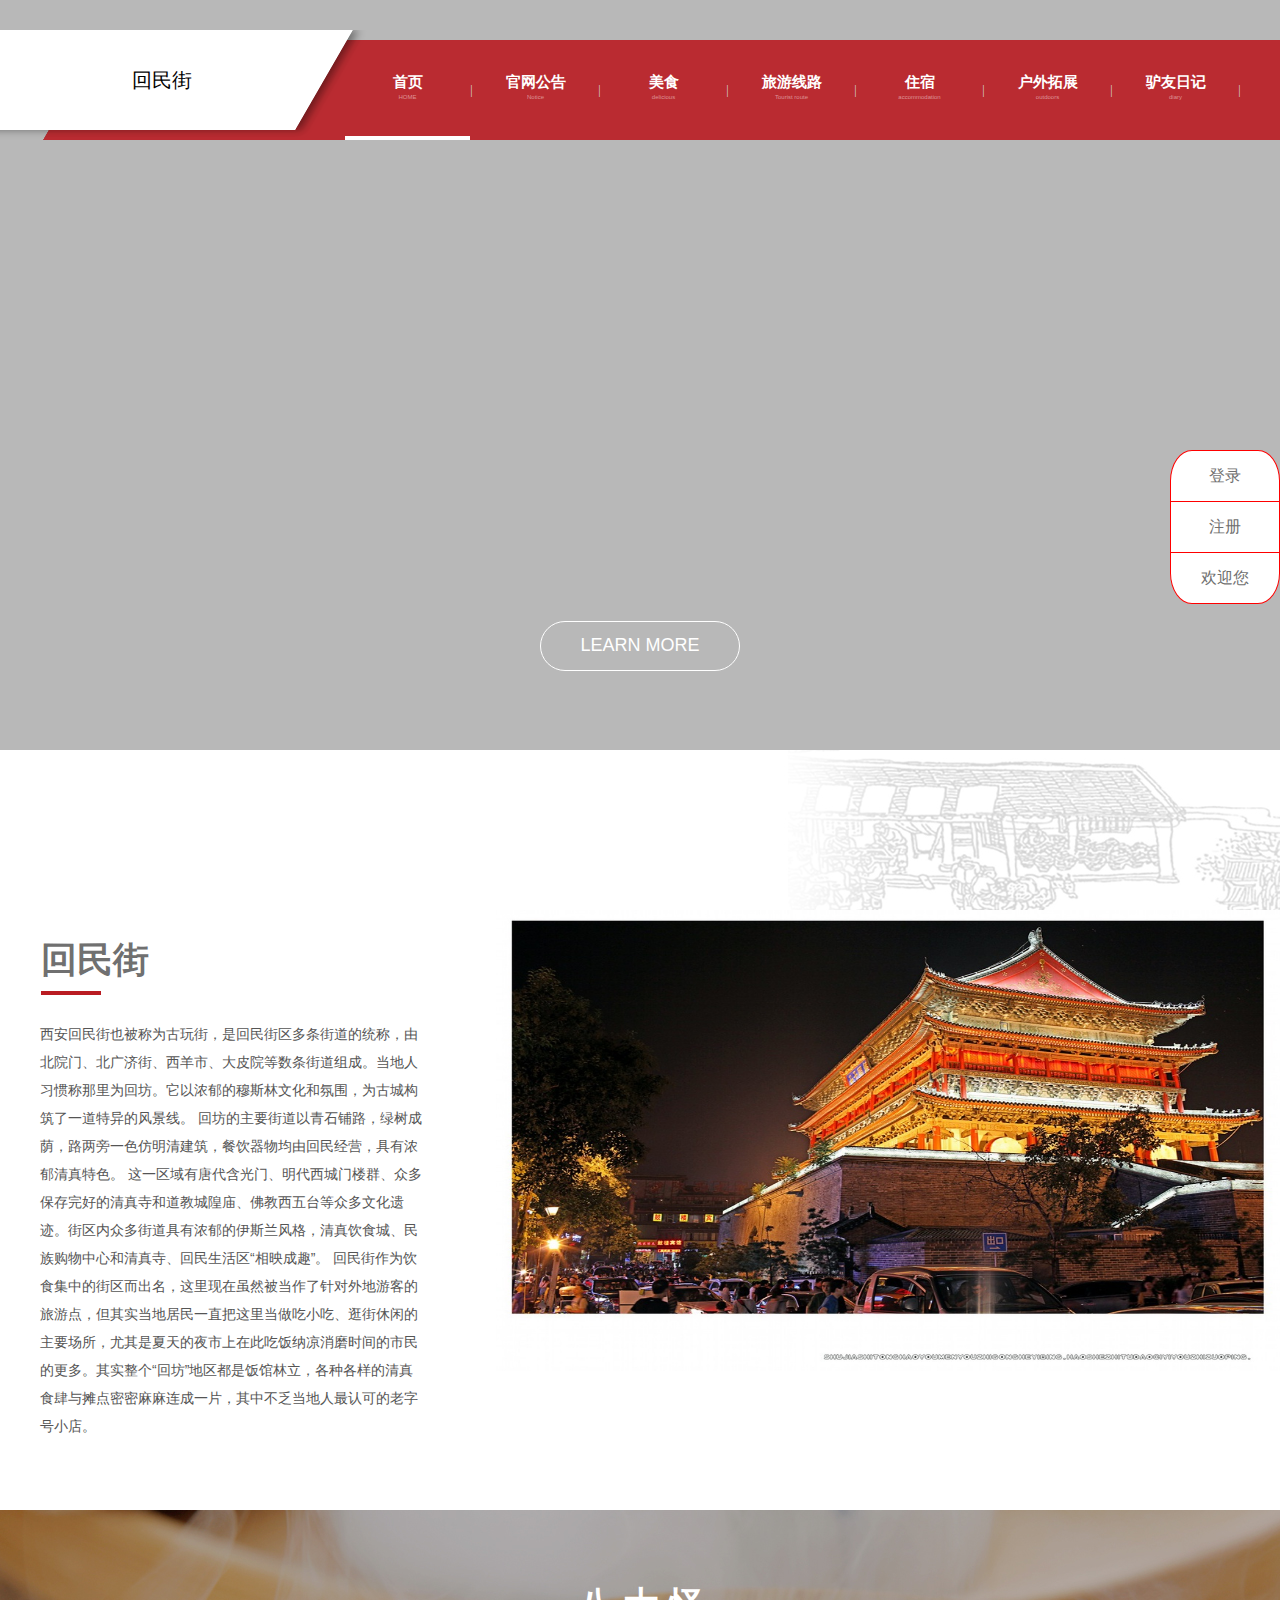
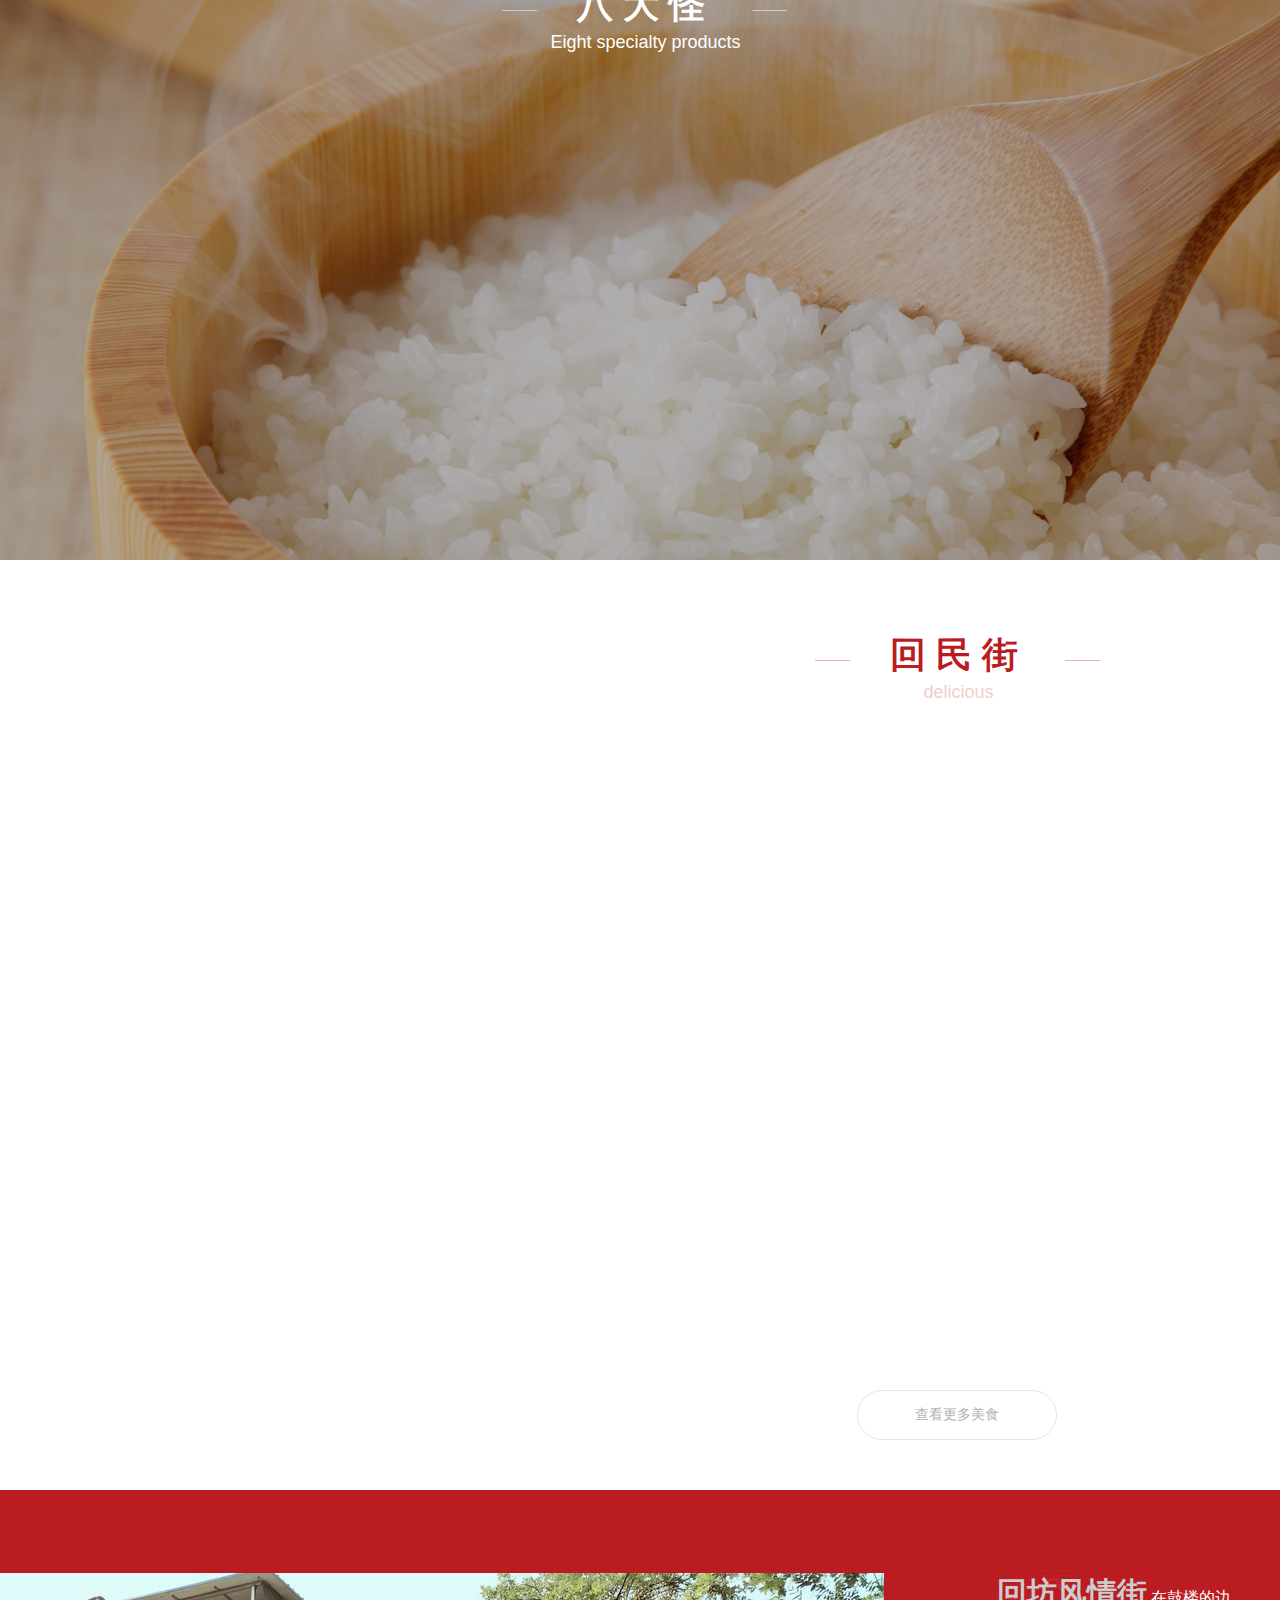
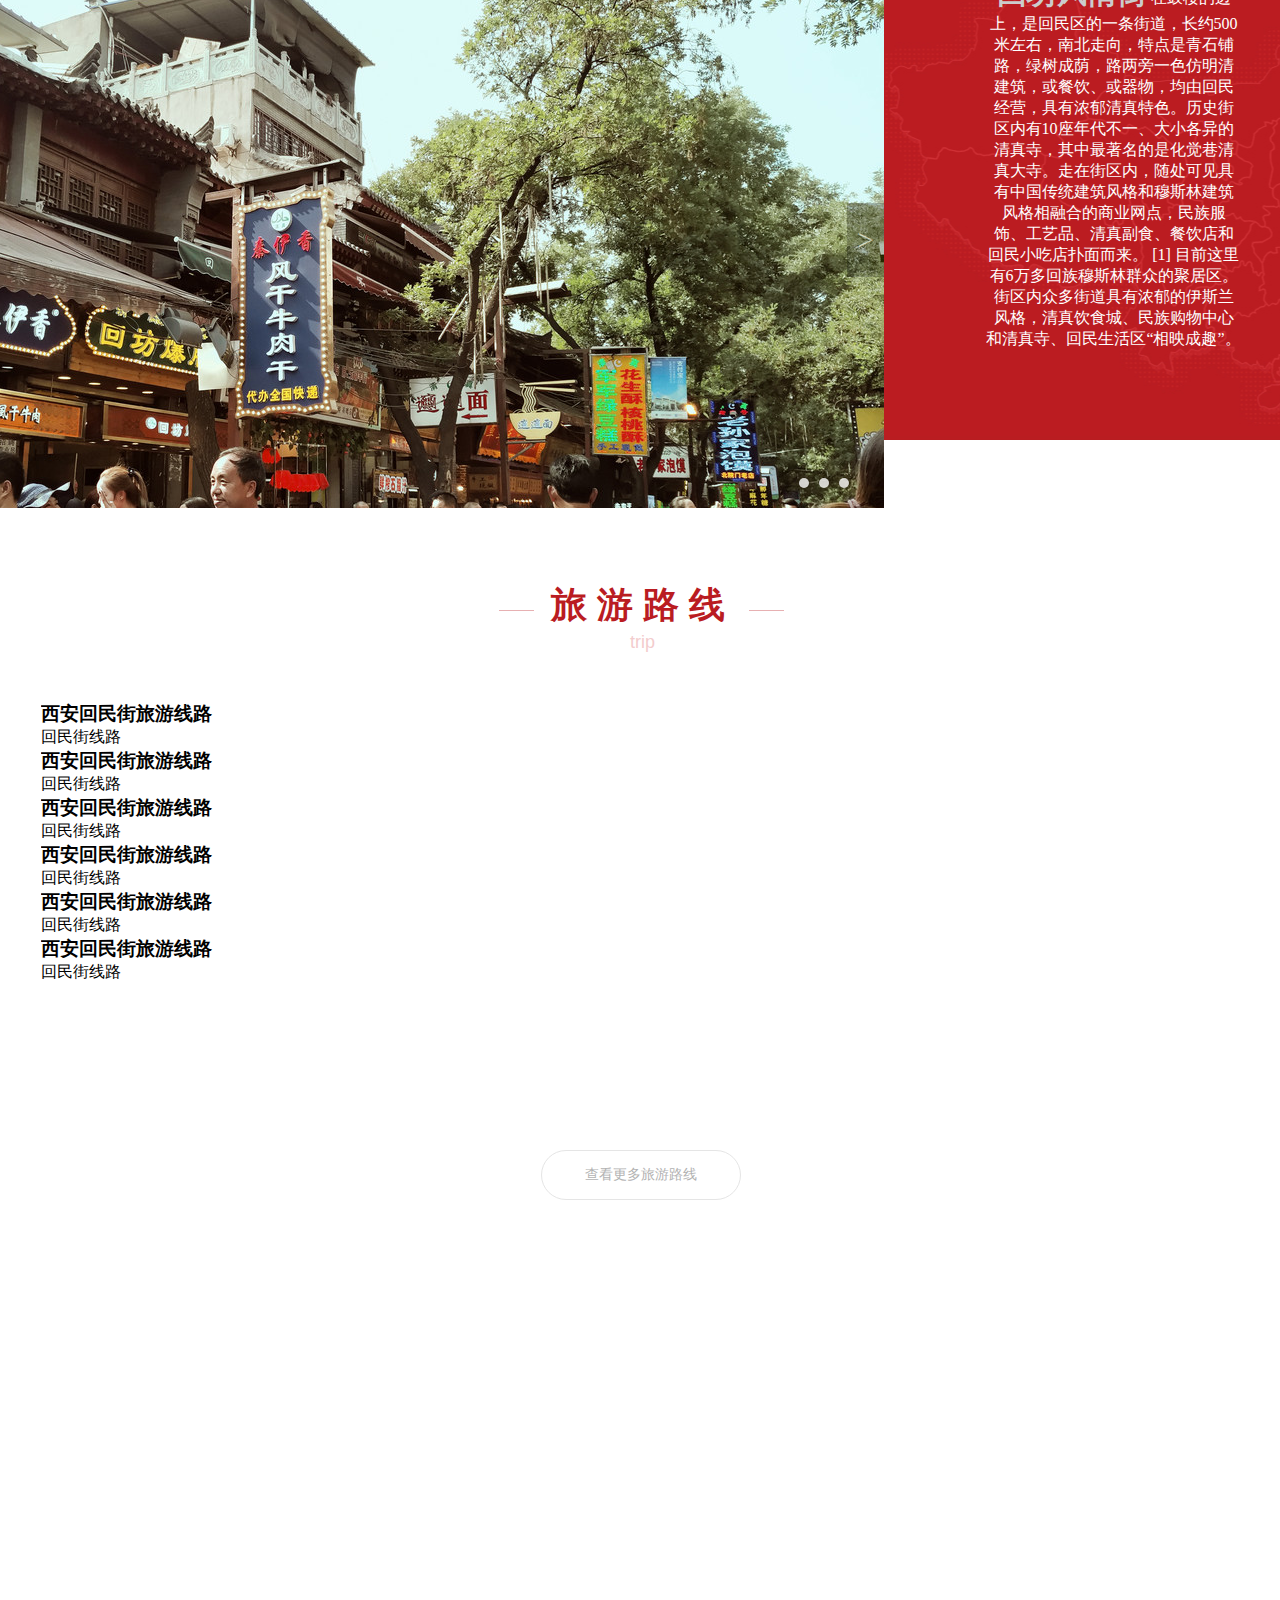
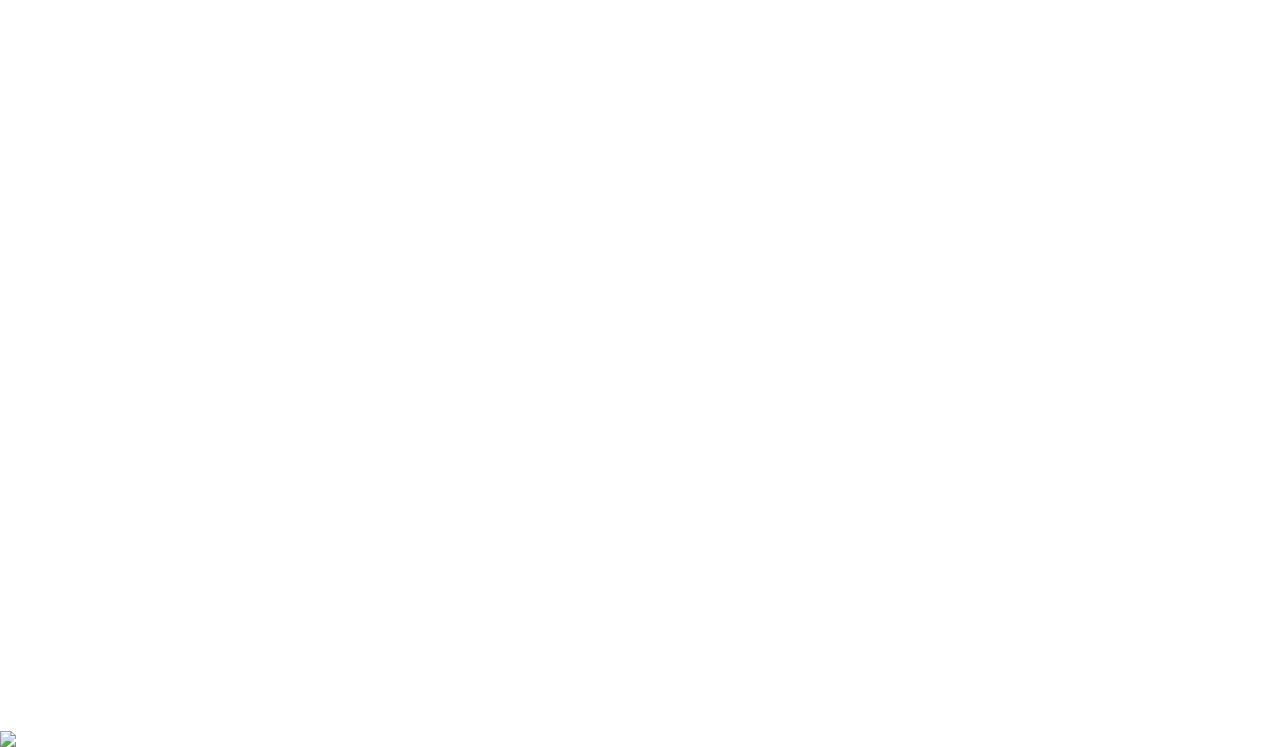
==== lunwen/index.html @ 0a751c3d "part" ====
﻿<!DOCTYPE html>
<html>

<head>
    <meta charset="UTF-8">
    <!--由中企动力科技集团股份有限公司福州分公司技术部设计制作<br>如果您有任何意见或建议请电邮dm-fuzhou@300.cn -->

    <title>西安回民街</title>
    <meta name="keywords" content="西安回民街">
    <meta name="description" content="西安回民街">

    <link href="static/css/7ca4b477d57243a6958687553ec809b2.css" rel="stylesheet" type="text/css" />
    <link href="static/css/site_impt.css" rel="stylesheet" type="text/css" />
    <link href="static/css/page_impt_home.css" rel="stylesheet" type="text/css" />
    <link rel="shortcut icon" href="/favicon.ico" type="image/x-icon" />


    <meta name='viewport' content='width=1440' />
    <meta http-equiv="Cache-Control" content="no-transform" />
    <style>
        #self {
            display: block;
            width: 100%;
            height: 100%;
            font-size: 20px;
            color: #000;
            text-align: center;
            line-height: 80px;
        }
        
        .self #w_wbox-1508035774066 .p_wbox {
            background-image: none;
        }
        
        .item_hide_self {
            display: block !important;
        }
        
        .promise li .p1 {
            font-size: 40px !important;
        }
        
        .login {
            position: fixed;
            top: 50%;
            right: 0;
            z-index: 2000;
            border-radius: 20%;
            border: 1px solid red;
            background-color: #fff;
        }
        
        .login li {
            width: 100%;
            line-height: 50px;
            text-align: center;
            font-size: 16px;
            padding: 0 30px;
            color: #000;
            border-bottom: 1px solid red;
        }
        
        .login li:last-child {
            border-bottom: none;
        }
    </style>
    <script type="text/javascript">
        window.siteIsPc = true;
        window.foreignList = [];
        window.tenant = {
            "appList": [],
            "attr": {
                "id": 1,
                "lang": "zh_CN",
                "main": 1,
                "siteType": 9
            },
            "bossProductInstance": "",
            "cdnFlag": "0",
            "ceYun": true,
            "createTime": null,
            "cusId": "",
            "domain": "www.zhoumapo.cn",
            "domainInfo": null,
            "domainStatus": 0,
            "domains": [],
            "groupId": "",
            "hotelCusdomain": "",
            "hotelDomain": "",
            "id": 19174,
            "instanceList": [{
                "appCodes": [],
                "bossProductInstance": "WNP_zh_CN_2017082800226",
                "cusId": "0oAbqjKRN2@8Tv$ElDY43Q",
                "flag": 1,
                "id": 13691,
                "insertDate": {
                    "date": 28,
                    "day": 1,
                    "hours": 17,
                    "minutes": 40,
                    "month": 7,
                    "seconds": 55,
                    "time": 1503913255000,
                    "timezoneOffset": -480,
                    "year": 117
                },
                "memberId": "",
                "parent": null,
                "parentId": 0,
                "productDomain": "",
                "productionId": "PD_Site",
                "producttype": 1,
                "tenant": null,
                "tenantApp": null,
                "tenantCode": "",
                "tenantId": 0,
                "tenants": [],
                "trade": "",
                "unittype": 0
            }],
            "language": "zh_CN",
            "makeDomain": "1708280071.pool1-site.make.yun300.cn",
            "man": 1,
            "mobileDomain": "m.zhoumapo.cn",
            "mobileMakeDomain": "1708280071.pool1-msite.make.yun300.cn",
            "mobileProductDomain": "1708280071.pool1-msite.yun300.cn",
            "mobilePublishTime": {
                "date": 18,
                "day": 2,
                "hours": 9,
                "minutes": 39,
                "month": 8,
                "seconds": 7,
                "time": 1537234747000,
                "timezoneOffset": -480,
                "year": 118
            },
            "mobileStatus": 6,
            "mycat": "2",
            "name": "",
            "ningkerCusdomain": "",
            "ningkerDomain": "",
            "oganize": "",
            "pcPublishTime": {
                "date": 18,
                "day": 2,
                "hours": 9,
                "minutes": 39,
                "month": 8,
                "seconds": 7,
                "time": 1537234747000,
                "timezoneOffset": -480,
                "year": 118
            },
            "pool": "pool1",
            "productAttrId": 1,
            "productDomain": "1708280071.pool1-site.yun300.cn",
            "productInstance": {
                "appCodes": [],
                "bossProductInstance": "WNP_zh_CN_2017082800226",
                "cusId": "0oAbqjKRN2@8Tv$ElDY43Q",
                "flag": 1,
                "id": 13691,
                "insertDate": {
                    "date": 28,
                    "day": 1,
                    "hours": 17,
                    "minutes": 40,
                    "month": 7,
                    "seconds": 55,
                    "time": 1503913255000,
                    "timezoneOffset": -480,
                    "year": 117
                },
                "memberId": "",
                "parent": null,
                "parentId": 0,
                "productDomain": "",
                "productionId": "PD_Site",
                "producttype": 1,
                "tenant": null,
                "tenantApp": null,
                "tenantCode": "",
                "tenantId": 0,
                "tenants": [],
                "trade": "",
                "unittype": 0
            },
            "productInstanceCode": "WNP_zh_CN_2017082800226",
            "productInstanceId": 13691,
            "publishPool": "",
            "rem": "888888",
            "resourcesPath": "",
            "rusRoute": "",
            "status": 6,
            "targetPool": "",
            "targetRem": "",
            "templateCode": "ZCEO_SITE",
            "tenantCode": "site_1708280071",
            "tenantRelations": [],
            "tennatCode": "site_1708280071",
            "unittype": "100001",
            "updateTime": {
                "date": 18,
                "day": 2,
                "hours": 9,
                "minutes": 36,
                "month": 8,
                "seconds": 25,
                "time": 1537234585000,
                "timezoneOffset": -480,
                "year": 118
            },
            "youyiProductName": ""
        };
        window.commonShortUrl = ("http://www.ceurl.cn" == "") ? "" : "http://www.ceurl.cn" + "/";
        window.upgradeVersion = "1facc439679f0e5e4b1be1db668f0bdb";
        var isxinnet = "false";
        window.noredirectCookieName = "_noredirect";
        var visittrack_siteId = "site_1708280071";
        var visittrack_url = "http://yun1.gather.shushang-z.cn" + "/trace.do";
        var gatherScripts = "http://yun1.gather.shushang-z.cn" + "/scripts/visittrack.js";
        window.globalObj = {};
        window.globalObj.isOpenSSL = false; //请求协议http:// 还是 https://
        try {
            var setDomain = window.location.hostname.replace("http://", "").replace("https://", "");
            if (setDomain.match(/[a-z]+/) != null) {
                var domainArr = setDomain.split(".");
                var preDomain = domainArr[domainArr.length - 2] + "." +
                    domainArr[domainArr.length - 1];
                if (/(com|cn|org|net|xin|edu)\..*/.test(preDomain)) {
                    preDomain = domainArr[domainArr.length - 3] + "." + domainArr[domainArr.length - 2] + "." +
                        domainArr[domainArr.length - 1];
                }
                document.domain = preDomain;
            }
        } catch (e) {
            console.log(e);
        }
    </script>
    <script type="text/javascript" src="static/js/5fe1678763d44ed38414c8ea867b5a74.js"></script>
    </meta>
</head>

<body data-pageid="af96174b-39ab-430a-a049-013fbaedc3e4">
    <div class="main pagebox">
        <div id="w_wbox-1508032927867" class="w_wbox-001">
            <div class="w_wbox">
                <div id="content_box-1508032927867" class="e_wbox e_wbox-001 p_wbox">

                    <!-- <div id="w_video-1536912945895" class="w_video-000">
                        <div class="w_video"> <video autoplay="autoplay" loop="loop" muted="true" type="video/mp4" class="e_video e_video-000 p_video" webkit-playsinline="true" x-webkit-airplay="true" playsinline="true" x5-video-player-type="h5" x5-video-orientation="h5" x5-video-player-fullscreen="true"
                                controls="">    <source src="http://ks3-cn-beijing.ksyun.com/xgw-vod/site_1708280071/zmp.mp4" />    <source src="https://ks3-cn-beijing.ksyun.com/xgw-vod/site_1708280071/zmp.mp4" />   </video> </div>
                    </div> -->
                    <!-- <div id="w_common_text-1536913061163" class="reset_style">
                        <div>
                            <p style="text-align:center"><br />
                                <span style="color:#FFFFFF"><span style="font-size:32px"><strong>让顾客感受家的味道，家的实惠，家的感觉！</strong></span></span>
                            </p>
                        </div>
                    </div> -->
                    <div id="w_btn-1536913061177" class="w_btn-017">
                        <div class="w_btn animated  ">
                            <a href="/about.html?introId=2" class="e_link e_link-000 p_link" target="_self" title="LEARN MORE">
                                <div class="e_btn e_CommonBtn-001 p_CommonBtn">
                                    <div class="font">LEARN MORE</div>
                                </div>
                            </a>
                        </div>
                    </div>
                </div>
            </div>
        </div>
        <div id="w_wbox-1508148168559" class="w_wbox-001">
            <div class="w_wbox">
                <div id="content_box-1508148168559" class="e_wbox e_wbox-001 p_wbox" id="p_wbox">
                    <div id="w_img-1508148168573" class="w_img-002">
                        <div class="w_img animated  ">
                            <div class="e_box e_box-000 p_box">
                                <a class="e_link e_link-000 p_link001" target="_blank">
                                    <span id="self">回民街</span>
                                </a>
                            </div>
                        </div>
                    </div>
                    <div id="c_nav_main-15081482441389059" class="c_nav_main-55002"> <input type="hidden" class="nav_main_navId" value="&navId=1&compId=nav_main-15081482441389059" />
                        <div class="navBar">
                            <ul class="nav clearfix">
                                <li class="m">
                                    <h3>
                                        <a href="/nav/1.html" title="首页">
                                            <p>首页</p><span>HOME</span></a>
                                    </h3>

                                    <ul class="sub">
                                    </ul>
                                </li>
                                <li class="s">|</li>
                                <li class="m">
                                    <h3>
                                        <a href="/nav/19.html" title="官网公告">
                                            <p>官网公告</p><span>Notice</span></a>
                                    </h3>


                                </li>
                                <li class="s">|</li>
                                <li class="m">
                                    <h3>
                                        <a href="/nav/2.html" title="走进周麻婆">
                                            <p>美食</p><span>delicious</span></a>
                                    </h3>

                                    <ul class="sub">
                                        <li><a href="/nav/23.html" title="小吃">小吃</a></li>
                                        <li><a href="/nav/24.html" title="本地特产">本地特产</a></li>

                                    </ul>
                                </li>
                                <li class="s">|</li>
                                <li class="m">
                                    <h3>
                                        <a href="/nav/18.html" title="旅游线路">
                                            <p>旅游线路</p><span>Tourist route</span></a>
                                    </h3>
                                </li>
                                <li class="s">|</li>
                                <li class="m">
                                    <h3>
                                        <a href="/nav/20.html" title="住宿">
                                            <p>住宿</p><span>accommodation</span></a>
                                    </h3>


                                </li>
                                <li class="s">|</li>
                                <li class="m">
                                    <h3>
                                        <a href="/nav/21.html" title="户外拓展">
                                            <p>户外拓展</p><span>outdoors</span></a>
                                    </h3>


                                </li>
                                <li class="s">|</li>
                                <li class="m">
                                    <h3>
                                        <a href="/nav/22.html" title="驴友日记">
                                            <p>驴友日记</p><span>diary</span></a>
                                    </h3>

                                </li>
                                <li class="s">|</li>
                                <li class="block"></li>
                            </ul>
                        </div>
                        <script type="text/javascript" src="static/js/cgi9flijf1aesmh4aaaaadoqdao0716.js"></script>
                        <script type="text/javascript" src="static/js/cgi9flijgg6eghl6aaaaalyq6sw3773.js"></script>
                        <script type="text/javascript">
                            $("div[id^='c_nav_main']").attr("loaded", "true")
                        </script>



                    </div>
                </div>
            </div>
        </div>
        <div id="w_wbox-1508035089382" class="w_wbox-001">
            <div class="w_wbox">
                <div id="content_box-1508035089382" class="e_wbox e_wbox-001 p_wbox wow animated fadeIn animated animated animated animated animated animated animated animated" data-wow-delay="0.3s">
                    <div id="w_rbox-1508035357468" class="w_rbox-001">
                        <div class="w_rbox">
                            <div id="content_box-1508035357468" class="e_rbox e_Rbox-000 p_rbox">
                                <div id="w_hline-1508035512834" class="w_hline-001">
                                    <div class="w_hline">
                                        <div class="e_line e_Hline-001 p_HLine"></div>
                                    </div>
                                </div>
                                <div id="w_common_text-1508035383926" class="reset_style">
                                    <div>
                                        <p><strong><span style="font-size:36px">回民街</span></strong></p>
                                    </div>
                                </div>
                            </div>
                        </div>
                    </div>
                    <div id="w_common_text-1508035192210" class="reset_style">
                        <div>
                            <p><a href="/nav/24.html" style="color:#555 !important; text-decoration:none !important;"><span style="line-height:2"><span style="font-size:14px">西安回民街也被称为古玩街，是回民街区多条街道的统称，由北院门、北广济街、西羊市、大皮院等数条街道组成。当地人习惯称那里为回坊。它以浓郁的穆斯林文化和氛围，为古城构筑了一道特异的风景线。 回坊的主要街道以青石铺路，绿树成荫，路两旁一色仿明清建筑，餐饮器物均由回民经营，具有浓郁清真特色。 这一区域有唐代含光门、明代西城门楼群、众多保存完好的清真寺和道教城隍庙、佛教西五台等众多文化遗迹。街区内众多街道具有浓郁的伊斯兰风格，清真饮食城、民族购物中心和清真寺、回民生活区“相映成趣”。 回民街作为饮食集中的街区而出名，这里现在虽然被当作了针对外地游客的旅游点，但其实当地居民一直把这里当做吃小吃、逛街休闲的主要场所，尤其是夏天的夜市上在此吃饭纳凉消磨时间的市民的更多。其实整个“回坊”地区都是饭馆林立，各种各样的清真食肆与摊点密密麻麻连成一片，其中不乏当地人最认可的老字号小店。</span></span></a></p>
                        </div>
                    </div>
                    <div id="w_img-1508035308639" class="w_img-002">
                        <div class="w_img animated  ">
                            <div class="e_box e_box-000 p_box">
                                <a class="e_link e_link-000 p_link001" target="_blank">

                                </a>
                            </div>
                        </div>
                    </div>
                    <div id="w_img-1508035143347" class="w_img-002">
                        <div class="w_img animated  ">
                            <div class="e_box e_box-000 p_box">
                                <a class="e_link e_link-000 p_link001" target="_blank">
                                    <div class="e_image e_DImage-001 p_dimage"> <img src="static/picture/huiminjie.jpg" alt="这是描述信息" title="这是描述信息" width="100%" height="100%" /> </div>
                                </a>
                            </div>
                        </div>
                    </div>
                </div>
            </div>
        </div>
        <div id="w_wbox-1508035774066" class="w_wbox-001">
            <div class="w_wbox">
                <div id="content_box-1508035774066" class="e_wbox e_wbox-001 p_wbox">
                    <div id="w_rbox-1508035978892" class="w_rbox-001">
                        <div class="w_rbox">
                            <div id="content_box-1508035978892" class="e_rbox e_Rbox-000 p_rbox">
                                <div id="w_hline-1508036085346" class="w_hline-001">
                                    <div class="w_hline">
                                        <div class="e_line e_Hline-001 p_HLine"></div>
                                    </div>
                                </div>
                                <div id="w_common_text-1508035861837" class="reset_style">
                                    <div>
                                        <p style="text-align:center"><span style="color:#FFFFFF"><span style="line-height:1.4"><strong><span style="letter-spacing:10px"><span style="font-size:36px">八大怪</span></span>
                                            </strong>
                                            </span>
                                            </span>
                                        </p>

                                        <p style="text-align:center"><span style="color:#FFFFFF"><span style="line-height:1.4"><span style="font-size:18px"><span style="font-family:arial,helvetica,sans-serif">Eight specialty products</span></span>
                                            </span>
                                            </span>
                                        </p>
                                    </div>
                                </div>
                                <div id="w_hline-1508036022338" class="w_hline-001">
                                    <div class="w_hline">
                                        <div class="e_line e_Hline-001 p_HLine"></div>
                                    </div>
                                </div>
                            </div>
                        </div>
                    </div>
                    <div id="c_complaintPage_detail-15081462814539999" class="c_complaintPage_detail-01001">
                        <div class="e_box e_box-001 p_complaintPageDetails" loaded="true">
                            <h1 class="e_title e_head-000 p_header ">
                                <div class="font"> 八大承诺</div>
                            </h1>
                            <article class="e_HtmlEditor e_HtmlEditor-001 p_articles"></article>
                        </div>


                        <input type="hidden" class="visualParam" value="&id=1" />

                        <span class="item_hide_self">
	<div class="js-complaintPageContent"><div class='reset_style js-reset_style'><ul class="promise">
	<li class="wow animated bounceInLeft" data-wow-delay="0.8s">
		<div class="mist">
			<div class="p1">
				板凳不坐蹲起来</div>
			<div class="p2">
				squat</div>
			<div class="p3">
			
				关中“蹲景”</div>
		</div>
	</li>
	<li class="wow animated bounceInLeft" data-wow-delay="0.6s">
		<div class="mist">
			<div class="p1">
				房子半边盖</div>
			<div class="p2">
				Half</div>
			<div class="p3">
			
				有钱住北房，避风又向阳</div>
		</div>
	</li>
	<li class="wow animated bounceInLeft" data-wow-delay="0.4s">
		<div class="mist">
			<div class="p1">
				姑娘不对外</div>
			<div class="p2">
				dont't go</div>
			<div class="p3">
				金窝银窝不如自己的草窝<br />
				一小时以上全单五折</div>
		</div>
	</li>
	<li class="wow animated bounceInLeft" data-wow-delay="0.2s">
		<div class="mist">
			<div class="p1">
				帕帕头上戴</div>
			<div class="p2">
                papa dai toushang
            </div>
			<div class="p3">
				用手帕把头包起来
				</div>
		</div>
	</li>
	<li class="wow animated bounceInRight" data-wow-delay="0.8s">
		<div class="mist">
			<div class="p1">
				面条像裤带</div>
			<div class="p2">
                    Noodles are like belts
				</div>
			<div class="p3">
				棍棍面、片片面、凉面、臊子面、酸汤面、浆水面</div>
		</div>
	</li>
	<li class="wow animated bounceInRight" data-wow-delay="1s">
		<div class="mist">
			<div class="p1">
				锅盔像锅盖</div>
			<div class="p2">The pot helmet is like a pot</div>
			<div class="p3">
				烙出的大饼和锅底相当</div>
		</div>
	</li>
	<li class="wow animated bounceInRight" data-wow-delay="1.2s">
		<div class="mist">
			<div class="p1">
				油泼辣子一道菜</div>
			<div class="p2">
                    A spicy dish  
				</div>
			<div class="p3">
				关中人对于辣子情有独钟</div>
		</div>
	</li>
	<li class="wow animated bounceInRight" data-wow-delay="1.4s">
		<div class="mist">
			<div class="p1">
				秦腔不唱吼起来</div>
			<div class="p2">
                    Qin Opera does not sing
				</div>
			<div class="p3">
				“叫破天”</div>
		</div>
	</li>
</ul>
</div></div>
</span>


                        <script type="text/javascript">
                            $comp({
                                params: {},
                                id: "complaintPage_detail-15081462814539999", //实例id 服务器传（用于定位某一个组件）
                                lib: ["js/complaintPage/complaintPage_detail"] //组件js
                            });
                        </script>
                    </div>
                </div>
            </div>
        </div>
        <div class="self">
            <div id="w_wbox-1508036316037" class="w_wbox-001">
                <div class="w_wbox">
                    <div id="content_box-1508036316037" class="e_wbox e_wbox-001 p_wbox">
                        <div id="w_rbox-1508036339955" class="w_rbox-001">
                            <div class="w_rbox">
                                <div id="content_box-1508036339955" class="e_rbox e_Rbox-000 p_rbox">
                                    <div id="w_hline-1508036340034" class="w_hline-001">
                                        <div class="w_hline">
                                            <div class="e_line e_Hline-001 p_HLine"></div>
                                        </div>
                                    </div>
                                    <div id="w_common_text-1508036339996" class="reset_style">
                                        <div>
                                            <p style="text-align:center"><span style="color:#ba1c22"><span style="line-height:1.4"><strong><span style="letter-spacing:10px"><span style="font-size:36px">回民街</span></span>
                                                </strong>
                                                </span>
                                                </span>
                                            </p>

                                            <p style="text-align:center"><span style="color:#f3cccd"><span style="line-height:1.4"><span style="font-size:18px"><span style="font-family:arial,helvetica,sans-serif">delicious</span></span>
                                                </span>
                                                </span>
                                            </p>
                                        </div>
                                    </div>
                                    <div id="w_hline-1508036340074" class="w_hline-001">
                                        <div class="w_hline">
                                            <div class="e_line e_Hline-001 p_HLine"></div>
                                        </div>
                                    </div>
                                </div>
                            </div>
                        </div>
                        <div id="w_btn-1508163109491" class="w_btn-017">
                            <div class="w_btn animated  ">
                                <a href="/food.html?productCateId=7" class="e_link e_link-000 p_link" target="_self" title="查看更多美食">
                                    <div class="e_btn e_CommonBtn-001 p_CommonBtn">
                                        <div class="font">查看更多美食</div>
                                    </div>
                                </a>
                            </div>
                        </div>
                        <div id="c_complaintPage_detail-15081607320331523" class="c_complaintPage_detail-01001">
                            <div class="e_box e_box-001 p_complaintPageDetails" loaded="true">
                                <h1 class="e_title e_head-000 p_header ">
                                    <div class="font">回民街美食</div>
                                </h1>
                                <article class="e_HtmlEditor e_HtmlEditor-001 p_articles"></article>
                            </div>


                            <input type="hidden" class="visualParam" value="&id=2" />

                            <span class="item_hide_self">
        <div class="js-complaintPageContent"><ul class="meishi">
        <li class="wow fadeInUp animated" data-wow-delay="0.2s">
            <div class="pic">
                <a href="/product/6.html"><img class="imageResponse js-onerror" id="0" src="static/picture/1.jpg" /> </a>
                
            </div>
        </li>
        <li class="ms1 wow fadeInDown animated" data-wow-delay="0.3s">
            <div class="pic">
                <a href="/product/5.html"><img class="imageResponse js-onerror" id="0" src="static/picture/2.jpg"" /></a>
               
            </div>
        </li>
        <li class="wow fadeInUp animated" data-wow-delay="0.6s">
            <div class="pic">
                <a href="/product/4.html"><img class="imageResponse js-onerror" id="0" src="static/picture/3.jpg"" /></a>
                
            </div>
        </li>
        <li class="ms1 wow fadeInDown animated" data-wow-delay="0.7s">
            <div class="pic">
                <a href="/product/3.html"><img class="imageResponse js-onerror" id="0" src="static/picture/4.jpg"" /></a>
                
            </div>
        </li>
        <li class="wow fadeInUp animated" data-wow-delay="1s">
            <div class="pic">
                <a href="/product/2.html"><img class="imageResponse js-onerror" id="0" src="static/picture/5.jpg"" /></a>
               
            </div>
        </li>
        <li class="ms1 wow fadeInDown animated" data-wow-delay="1.1s">
            <div class="pic">
                <a href="/product/1.html"><img class="imageResponse js-onerror" id="0" src="static/picture/6.jpg"" /></a>
               
            </div>
        </li>
    </ul>
    </div>
    </span>


                            <script type="text/javascript">
                                $comp({
                                    params: {},
                                    id: "complaintPage_detail-15081607320331523", //实例id 服务器传（用于定位某一个组件）
                                    lib: ["js/complaintPage/complaintPage_detail"] //组件js
                                });
                            </script>
                        </div>
                    </div>
                </div>
            </div>
        </div>

        <div id="w_wbox-1508036773809" class="w_wbox-001">
            <div class="w_wbox">
                <div id="content_box-1508036773809" class="e_wbox e_wbox-001 p_wbox">
                    <div id="c_ads_banner-15080369053177160" class="c_ads_banner-17002"> <input class="requsetParam" type="hidden" value="&pid=0&compId=ads_banner-15080369053177160" />
                        <div class="lubo">
                            <ul class="lubo_box">
                                <li style="opacity: 1;z-index:1;filter:alpha(opacity=100);">
                                    <a href="" style="background:url(static/picture/7.jpg) center top no-repeat"></a>
                                </li>
                                <li>
                                    <a href="/huanjing.html?introId=8" style="background:url(static/picture/8.jpg) center top no-repeat"></a>
                                </li>
                                <li>
                                    <a href="/huanjing.html?introId=8" style="background:url(static/picture/9.jpg) center top no-repeat"></a>
                                </li>
                            </ul>
                        </div>
                        <script type="text/javascript" src="static/js/rbqbg1nn6huecxc5aaaaadywpee6099.js"></script>
                        <script>
                            $("div[id^='c_ads_banner']").attr("loaded", "true")
                            $(function() {
                                var BannerTime = 5000; //改变播放时间(单位为毫秒)
                                var BannerID = "ads_banner-15080369053177160";
                                $("#c_" + BannerID).lubo(BannerID, BannerTime);
                            })
                        </script>
                    </div>
                    <div id="w_img-1508037005798" class="w_img-002">
                        <div class="w_img animated  ">
                            <div class="e_box e_box-000 p_box">
                                <a class="e_link e_link-000 p_link001" target="_blank">
                                    <div class="e_image e_DImage-001 p_dimage" style="color: #fff;font-size: 16px;"> <b style="font-size:30px;color: #ccc">回坊风情街</b> 在鼓楼的边上，是回民区的一条街道，长约500米左右，南北走向，特点是青石铺路，绿树成荫，路两旁一色仿明清建筑，或餐饮、或器物，均由回民经营，具有浓郁清真特色。历史街区内有10座年代不一、大小各异的清真寺，其中最著名的是化觉巷清真大寺。走在街区内，随处可见具有中国传统建筑风格和穆斯林建筑风格相融合的商业网点，民族服饰、工艺品、清真副食、餐饮店和回民小吃店扑面而来。
                                        [1] 目前这里有6万多回族穆斯林群众的聚居区。 街区内众多街道具有浓郁的伊斯兰风格，清真饮食城、民族购物中心和清真寺、回民生活区“相映成趣”。</div>
                                </a>
                            </div>
                        </div>
                    </div>
                </div>
            </div>
        </div>
        <div id="w_wbox-1508037066282" class="w_wbox-001">
            <div class="w_wbox">
                <div id="content_box-1508037066282" class="e_wbox e_wbox-001 p_wbox">
                    <div id="w_rbox-1508037119521" class="w_rbox-001">
                        <div class="w_rbox">
                            <div id="content_box-1508037119521" class="e_rbox e_Rbox-000 p_rbox">
                                <div id="w_common_text-1508037119593" class="reset_style">
                                    <div>
                                        <p style="text-align:center"><span style="color:#ba1c22"><span style="line-height:1.4"><strong><span style="letter-spacing:10px"><span style="font-size:36px">旅游路线</span></span>
                                            </strong>
                                            </span>
                                            </span>
                                        </p>

                                        <p style="text-align:center"><span style="color:#f3cccd"><span style="line-height:1.4"><span style="font-size:18px"><span style="font-family:arial,helvetica,sans-serif">trip</span></span>
                                            </span>
                                            </span>
                                        </p>
                                    </div>
                                </div>
                                <div id="w_hline-1508037119644" class="w_hline-001">
                                    <div class="w_hline">
                                        <div class="e_line e_Hline-001 p_HLine"></div>
                                    </div>
                                </div>
                                <div id="w_hline-1508037119705" class="w_hline-001">
                                    <div class="w_hline">
                                        <div class="e_line e_Hline-001 p_HLine"></div>
                                    </div>
                                </div>
                            </div>
                        </div>
                    </div>
                    <div id="w_btn-1508037194032" class="w_btn-017">
                        <div class="w_btn animated  ">
                            <a href="/trip.html" class="e_link e_link-000 p_link" target="_self" title="查看更多旅游路线">
                                <div class="e_btn e_CommonBtn-001 p_CommonBtn">
                                    <div class="font"><i class="iconfont"></i>查看更多旅游路线</div>
                                </div>
                            </a>
                        </div>
                    </div>
                    <div id="c_companyplace_list-15081437905243048" class="c_companyplace_list-01001">
                        <div id="trip_line" style="height: 100%">
                            <ul style="height: 100%">
                                <li style="color:#000;font-size: 16px;">
                                    <h3>西安回民街旅游线路</h3>
                                    <div>回民街线路</div>
                                </li>
                                <li style="color:#000;font-size: 16px;">
                                    <h3>西安回民街旅游线路</h3>
                                    <div>回民街线路</div>
                                </li>
                                <li style="color:#000;font-size: 16px;">
                                    <h3>西安回民街旅游线路</h3>
                                    <div>回民街线路</div>
                                </li>
                                <li style="color:#000;font-size: 16px;">
                                    <h3>西安回民街旅游线路</h3>
                                    <div>回民街线路</div>
                                </li>
                                <li style="color:#000;font-size: 16px;">
                                    <h3>西安回民街旅游线路</h3>
                                    <div>回民街线路</div>
                                </li>
                                <li style="color:#000;font-size: 16px;">
                                    <h3>西安回民街旅游线路</h3>
                                    <div>回民街线路</div>
                                </li>
                            </ul>
                        </div>

                    </div>
                </div>
            </div>
        </div>
        <div id="w_wbox-1508037442440" class="w_wbox-001">
            <div class="w_wbox">
                <div id="content_box-1508037442440" class="e_wbox e_wbox-001 p_wbox wow animated fadeIn animated animated animated animated animated animated animated animated">
                    <div id="w_rbox-1509095556465" class="w_rbox-001">
                        <div class="w_rbox">
                            <div id="content_box-1509095556465" class="e_rbox e_Rbox-000 p_rbox">
                                <div id="w_common_text-1509095556489" class="reset_style">
                                    <div>
                                        <p style="text-align:center"><span style="color:#FFFFFF"><span style="font-size:36px; letter-spacing:10px"><strong>新闻中心</strong></span></span>
                                        </p>

                                        <p style="text-align:center"><span style="color:#FFFFFF"><span style="line-height:1.4"><span style="font-size:18px"><span style="font-family:arial,helvetica,sans-serif">NEWS</span></span>
                                            </span>
                                            </span>
                                        </p>
                                    </div>
                                </div>
                                <div id="w_hline-1509095556506" class="w_hline-001">
                                    <div class="w_hline">
                                        <div class="e_line e_Hline-001 p_HLine"></div>
                                    </div>
                                </div>
                                <div id="w_hline-1509095556525" class="w_hline-001">
                                    <div class="w_hline">
                                        <div class="e_line e_Hline-001 p_HLine"></div>
                                    </div>
                                </div>
                            </div>
                        </div>
                    </div>
                    <div id="c_news_list-15081453797130256" class="c_news_list-02001">
                        <div class="e_box e_articles-001 p_Newslist">
                            <div class="e_box e_box-000 p_news">
                                <div class="e_box e_box-000 p_articles" data-dismoveable data-foreachitem>
                                    <div class="js_coverUrlTitle item_hide_self">有一种大米叫周麻婆家的“蟹田大米”！</div>
                                    <!--左侧-->
                                    <a href="/news/6.html" class="e_link e_link-000 p_LinkA" target="_self">
                                        <div class="e_box e_NewsBox-001  p_images">
                                            <!--  图片遮罩层 -->
                                            <div class="e_MatteBox e_MatteBox-001  p_matteA" data-ename="图片遮罩层">
                                            </div>
                                            <!-- 图片遮罩层end -->
                                            <!-- 动画层 -->
                                            <div class="e_MatteBox e_MatteBox-000  p_matte" data-ename="动画外层">
                                                <div class="e_box e_PositionBox-001  p_Position" data-enmae="动画位置层">
                                                </div>
                                            </div>
                                            <!-- 动画层end -->

                                            <div class="e_image e_image-000 p_thumbnail">
                                                <img lazy-src="static/picture/ugs4u4bzta2pvpyyd38vna.jpg_{2i}xa.jpg" class="js_thumb" /> </div>
                                            <!--图标-->
                                            <!--图标end-->
                                        </div>
                                    </a>
                                    <div class="e_box e_box-000 p_ListTagA">
                                        <!--置顶开关项-->
                                        <!--置顶开关项 end-->
                                        <!--推荐开关项-->
                                        <!--推荐开关项end-->
                                    </div>
                                    <!--end-->
                                    <!--右侧-->
                                    <div class="e_box e_box-000 p_content">
                                        <!-- 遮罩层示意图标，默认不显示，只有选择版式4的时候显示 -->
                                        <div class="e_icon e_icon-000  p_MatteIcon" data-ename="遮罩层示意图标" style="display: none;">
                                            <div class="font">

                                            </div>
                                        </div>
                                        <!-- 资讯标题 -->
                                        <div class="e_box e_box-000  p_header">
                                            <!--列表序号图标-->
                                            <!--列表序号图标 end-->
                                            <!--标题-->
                                            <div class="e_box e_box-000 p_TitleBox">
                                                <a href="/news/6.html" class="e_link e_link-000 p_LinkC" target="_self">
                                                    <h3 class="e_title e_DecTitle-001 p_title">
                                                        <div class="font" style="color: #f3cccd;">有一种大米叫周麻婆家的“蟹田大米”！</div>
                                                    </h3>
                                                </a>
                                            </div>
                                            <!--标题end-->
                                            <!--icon begin-->
                                            <div class="e_box e_ListTagBox-000 p_ListTag">
                                                <!--热  图标-->
                                                <!--新  图标-->
                                            </div>
                                            <!--end-->
                                        </div>
                                        <!--概要信息-->
                                        <div class="e_box e_box-000  p_SummaryBox">
                                            <article class="e_article e_summary-001 p_summary" style="color: #f3cccd;">“蟹田大米”是在种植大米的时候把螃蟹放入稻田，利用螃蟹来除掉田里的害虫，而蟹的排泄物又肥沃了田地，完全通过投放螃蟹防病除虫。由于蟹对农药非常敏感，稻田是完全不打农药的，所以造就了天然又营养的蟹田大米。</article>
                                        </div>
                                        <!--概况信息end-->
                                        <!--互动信息-->
                                        <div class="e_box e_box-000 p_assist">
                                            <!--发布时间-->
                                            <!--普通短连接-->
                                            <!--普通短连接end-->
                                            <!--作者-->
                                            <!--作者end-->
                                            <!--来源-->
                                            <!--来源end-->
                                            <!--评价-->
                                            <!--浏览量-->
                                        </div>
                                        <!--关键词-->
                                        <!--关键词end-->
                                        <!--查看详情-->
                                        <a class="e_link e_link-000 p_LinkF" href="/news/6.html" title="点击查看详情" target="_self">
                                            <div class="e_title e_GuideLink-001  p_ToDetail">
                                                <div class="font"><i class="iconfont"></i><span class="i_buttontext">READ MORE</span></div>
                                            </div>
                                        </a>
                                        <!--查看详情end-->
                                    </div>
                                </div>
                                <div class="e_box e_box-000 p_articles" data-dismoveable data-foreachitem>
                                    <div class="js_coverUrlTitle item_hide_self" style="color: #f3cccd;">守正初心 · 共创未来| 周麻婆2018岁末家宴</div>
                                    <!--左侧-->
                                    <a href="https://open.work.weixin.qq.com/wwopen/mpnews?mixuin=mqiUDAAABwDzyBTGAAAUAA&amp;mfid=WW0309-6s-ziAAABwDa5ubR66vTjQI0pdN31&amp;idx=0&amp;sn=9d05dfa495af5d02ac892174a41d3ad0" class="e_link e_link-000 p_LinkA" target="_blank">
                                        <div class="e_box e_NewsBox-001  p_images">
                                            <!--  图片遮罩层 -->
                                            <div class="e_MatteBox e_MatteBox-001  p_matteA" data-ename="图片遮罩层">
                                            </div>
                                            <!-- 图片遮罩层end -->
                                            <!-- 动画层 -->
                                            <div class="e_MatteBox e_MatteBox-000  p_matte" data-ename="动画外层">
                                                <div class="e_box e_PositionBox-001  p_Position" data-enmae="动画位置层">
                                                </div>
                                            </div>
                                            <!-- 动画层end -->

                                            <div class="e_image e_image-000 p_thumbnail">
                                                <img lazy-src="static/picture/xumnwlnmtw2lkgqqwfxddw.jpg_135x135.jpg_{2i}xa.jpg" class="js_thumb" /> </div>
                                            <!--图标-->
                                            <!--图标end-->
                                        </div>
                                    </a>
                                    <div class="e_box e_box-000 p_ListTagA">
                                        <!--置顶开关项-->
                                        <!--置顶开关项 end-->
                                        <!--推荐开关项-->
                                        <!--推荐开关项end-->
                                    </div>
                                    <!--end-->
                                    <!--右侧-->
                                    <div class="e_box e_box-000 p_content">
                                        <!-- 遮罩层示意图标，默认不显示，只有选择版式4的时候显示 -->
                                        <div class="e_icon e_icon-000  p_MatteIcon" data-ename="遮罩层示意图标" style="display: none;">
                                            <div class="font">

                                            </div>
                                        </div>
                                        <!-- 资讯标题 -->
                                        <div class="e_box e_box-000  p_header">
                                            <!--列表序号图标-->
                                            <!--列表序号图标 end-->
                                            <!--标题-->
                                            <div class="e_box e_box-000 p_TitleBox">
                                                <a href="https://open.work.weixin.qq.com/wwopen/mpnews?mixuin=mqiUDAAABwDzyBTGAAAUAA&amp;mfid=WW0309-6s-ziAAABwDa5ubR66vTjQI0pdN31&amp;idx=0&amp;sn=9d05dfa495af5d02ac892174a41d3ad0" class="e_link e_link-000 p_LinkC" target="_blank">
                                                    <h3 class="e_title e_DecTitle-001 p_title">
                                                        <div class="font" style="color: #f3cccd;">守正初心 · 共创未来| 周麻婆2018岁末家宴</div>
                                                    </h3>
                                                </a>
                                            </div>
                                            <!--标题end-->
                                            <!--icon begin-->
                                            <div class="e_box e_ListTagBox-000 p_ListTag">
                                                <!--热  图标-->
                                                <!--新  图标-->
                                            </div>
                                            <!--end-->
                                        </div>
                                        <!--概要信息-->
                                        <div class="e_box e_box-000  p_SummaryBox">
                                            <article class="e_article e_summary-001 p_summary" style="color: #f3cccd;">2019年1月6日，周麻婆家人们怀揣着同样的梦想，欢聚一堂，共享年度家宴。一场以“守正初心，共创未来”为主题的2018岁末家宴在福州闽江世纪金源会展中心大饭店隆重举行！
                                            </article>
                                        </div>
                                        <!--概况信息end-->
                                        <!--互动信息-->
                                        <div class="e_box e_box-000 p_assist">
                                            <!--发布时间-->
                                            <!--普通短连接-->
                                            <!--普通短连接end-->
                                            <!--作者-->
                                            <!--作者end-->
                                            <!--来源-->
                                            <!--来源end-->
                                            <!--评价-->
                                            <!--浏览量-->
                                        </div>
                                        <!--关键词-->
                                        <!--关键词end-->
                                        <!--查看详情-->
                                        <a class="e_link e_link-000 p_LinkF" href="https://open.work.weixin.qq.com/wwopen/mpnews?mixuin=mqiUDAAABwDzyBTGAAAUAA&amp;mfid=WW0309-6s-ziAAABwDa5ubR66vTjQI0pdN31&amp;idx=0&amp;sn=9d05dfa495af5d02ac892174a41d3ad0" title="点击查看详情" target="_blank">
                                            <div class="e_title e_GuideLink-001  p_ToDetail">
                                                <div class="font"><span class="i_buttontext">READ MORE</span></div>
                                            </div>
                                        </a>
                                        <!--查看详情end-->
                                    </div>
                                </div>
                                <div class="e_box e_box-000 p_articles" data-dismoveable data-foreachitem>
                                    <div class="js_coverUrlTitle item_hide_self" style="color: #f3cccd;">新消息 | 周麻婆积分商城正式上线，更多好礼等你来兑换</div>
                                    <!--左侧-->
                                    <a href="https://mp.weixin.qq.com/s/WJCj9wBrFnJMyBYaG75Paw" class="e_link e_link-000 p_LinkA" target="_blank">
                                        <div class="e_box e_NewsBox-001  p_images">
                                            <!--  图片遮罩层 -->
                                            <div class="e_MatteBox e_MatteBox-001  p_matteA" data-ename="图片遮罩层">
                                            </div>
                                            <!-- 图片遮罩层end -->
                                            <!-- 动画层 -->
                                            <div class="e_MatteBox e_MatteBox-000  p_matte" data-ename="动画外层">
                                                <div class="e_box e_PositionBox-001  p_Position" data-enmae="动画位置层">
                                                </div>
                                            </div>
                                            <!-- 动画层end -->

                                            <div class="e_image e_image-000 p_thumbnail">
                                                <img lazy-src="static/picture/ch_bqwpiqg2io7qruf1alw.jpg_135x135.jpg_{2i}xa.jpg" class="js_thumb" /> </div>
                                            <!--图标-->
                                            <!--图标end-->
                                        </div>
                                    </a>
                                    <div class="e_box e_box-000 p_ListTagA">
                                        <!--置顶开关项-->
                                        <!--置顶开关项 end-->
                                        <!--推荐开关项-->
                                        <!--推荐开关项end-->
                                    </div>
                                    <!--end-->
                                    <!--右侧-->
                                    <div class="e_box e_box-000 p_content">
                                        <!-- 遮罩层示意图标，默认不显示，只有选择版式4的时候显示 -->
                                        <div class="e_icon e_icon-000  p_MatteIcon" data-ename="遮罩层示意图标" style="display: none;">
                                            <div class="font">

                                            </div>
                                        </div>
                                        <!-- 资讯标题 -->
                                        <div class="e_box e_box-000  p_header">
                                            <!--列表序号图标-->
                                            <!--列表序号图标 end-->
                                            <!--标题-->
                                            <div class="e_box e_box-000 p_TitleBox">
                                                <a href="https://mp.weixin.qq.com/s/WJCj9wBrFnJMyBYaG75Paw" class="e_link e_link-000 p_LinkC" target="_blank">
                                                    <h3 class="e_title e_DecTitle-001 p_title">
                                                        <div class="font" style="color: #f3cccd;">新消息 | 周麻婆积分商城正式上线，更多好礼等你来兑换</div>
                                                    </h3>
                                                </a>
                                            </div>
                                            <!--标题end-->
                                            <!--icon begin-->
                                            <div class="e_box e_ListTagBox-000 p_ListTag">
                                                <!--热  图标-->
                                                <!--新  图标-->
                                            </div>
                                            <!--end-->
                                        </div>
                                        <!--概要信息-->
                                        <div class="e_box e_box-000  p_SummaryBox">
                                            <article class="e_article e_summary-001 p_summary" style="color: #f3cccd;">周麻婆微信公众号添加积分商城 会员粉丝可在对应菜单栏使用积分 兑换相关代金券或实物
                                            </article>
                                        </div>
                                        <!--概况信息end-->
                                        <!--互动信息-->
                                        <div class="e_box e_box-000 p_assist">
                                            <!--发布时间-->
                                            <!--普通短连接-->
                                            <!--普通短连接end-->
                                            <!--作者-->
                                            <!--作者end-->
                                            <!--来源-->
                                            <!--来源end-->
                                            <!--评价-->
                                            <!--浏览量-->
                                        </div>
                                        <!--关键词-->
                                        <!--关键词end-->
                                        <!--查看详情-->
                                        <a class="e_link e_link-000 p_LinkF" href="https://mp.weixin.qq.com/s/WJCj9wBrFnJMyBYaG75Paw" title="点击查看详情" target="_blank">
                                            <div class="e_title e_GuideLink-001  p_ToDetail">
                                                <div class="font"><span class="i_buttontext">READ MORE</span></div>
                                            </div>
                                        </a>
                                        <!--查看详情end-->
                                    </div>
                                </div>
                            </div>
                            <div class="e_box e_OccupyBox-001 p_OccupyBox">

                                <script type="text/javascript">
                                    pagingVM = window.pagingVM || {};
                                    pagingVM['news_list-15081453797130256'] = {
                                        totalPage: "25",
                                        pageSize: "3",
                                        currentPage: "1",
                                        turnPageType: 'hidden',

                                        style: "e_pagebox-000",
                                        type: "true",
                                        styleConfig: {
                                            style: 'e_MoreBtn-001',
                                            zstyle: "p_more"
                                        },
                                        value: '查看更多',
                                        moreGuide: '点击查看更多',
                                        loading: {
                                            styleConfig: {
                                                style: 'e_loading-001',
                                                zstyle: "p_loading"
                                            },
                                            value: '正在加载中，请稍后',
                                        },

                                        CommonInteraction: "true",
                                        es_CommonSwitchBtnA: 'e_IconSwitchBtn-002',
                                        es_CommonSwitchBtnB: 'e_IconSwitchBtn-002',
                                        CommonSummaryBoxA: "true",
                                        marquee_position: 'down',
                                        marquee_horizontal: 'center',
                                        es_CommonSquareNumBtn: 'e_SquareNumBtn-001',
                                        SquareNumBtn_size: '0',
                                        SquareNumBtn_defWidth: "16",
                                        SquareNumBtn_defHeight: "16",
                                        marquee_autoPlay: "false",
                                        marquee_autoPlayDuration: "3",
                                        marquee_speed: "$compConfig.marquee_speed",
                                        scrollDirection: "1",
                                        es_scroll: "e_scroll-001",
                                        columnNum: "3",
                                        lineNum: "1"
                                    }
                                </script>

                            </div>
                        </div>
                        <input type="hidden" class="requsetParam" value="&cid=2" />

                        <script type="text/javascript">
                            var _image = {
                                "isCheckedCustom": "false",
                                "defaultNoPicture": "/img/no-img.svg",
                                "isOpenHDMode": "true",
                                "isOpenCutMode": "true",
                                "imageWidthHeight": "-0-",
                                "imageWidth": 4.2,
                                "imageHeight": 3
                            };
                            var _pagination = { //多套一层格式，因为分页组件要求
                                "params": {
                                    "url": "/comp/news/list.do?compId=news_list-15081453797130256" + "&cid=2",
                                    "totalPages": 25,
                                    "currentPage": 1,
                                    "pageSize": 3,
                                    "turnPageType": "hidden",
                                    "id": "news_list-15081453797130256"
                                },
                                "id": "news_list-15081453797130256"
                            };
                            var _compConfig = {
                                "isAutoCutSummary": true,
                                "summaryMaxLen": 2,
                                "titleIntercept": true,
                                "titleShowExtendLink": 1,
                                "commentFormat": 0,
                                "CommentBox": false
                            };

                            //移上动画配置参数
                            var _ainimateConfig = {
                                isOpen: false, //是否开启移上效果 
                                shadow: "p_Position", //遮罩层标识 
                                images: "p_LinkA", //图片 层 box 标识 
                                header: "p_header", //标题层 标识 
                                comps: null,
                                button: "p_button", //按钮层样式
                                movedBox: "p_content", //选填 如果 要移动的选项父容器为 当前 容器则不需传 
                                icon: "p_MatteIcon", //图标样式
                                type: 1 // 1 moveNoHeader 2 moveAll 3 moveOnlyHeader
                            };

                            $comp({
                                params: {
                                    "appId": "3",
                                    "image": _image,
                                    "_pagination": _pagination,
                                    "compConfig": _compConfig,
                                    "ainimateConfig": _ainimateConfig
                                },
                                id: "news_list-15081453797130256", //实例id 服务器传
                                lib: ["js/news/news_list-02"] //组件js 
                            });
                        </script>

                    </div>
                    <div id="w_btn-1508037523944" class="w_btn-017">
                        <div class="w_btn animated  ">
                            <a href="/news.html?cid=2" class="e_link e_link-000 p_link" target="_self" title="查看更多资讯">
                                <div class="e_btn e_CommonBtn-001 p_CommonBtn">
                                    <div class="font"><i class="iconfont"></i>查看更多资讯</div>
                                </div>
                            </a>
                        </div>
                    </div>
                </div>
            </div>
        </div>
        <div id="w_bbox-1508037669027" class="w_bbox-001">
            <div class="w_bbox">
                <div id="content_box-1508037669027" class="e_wbox e_wbox-001 p_wbox wow animated fadeInUp animated animated animated animated animated animated animated animated">
                    <div id="w_common_text-1509330573529" class="reset_style">
                        <div>
                            <p style="text-align:right"><span style="line-height:2.4"><span style="letter-spacing:0px"><span style="font-size:14px"><span style="color:#FFFFFF"><a href="/messages.html" style="color:#fff !important; text-decoration:none !important;">在线留言</a> &nbsp;| &nbsp;<a href="/nav/26.html" style="color:#fff !important;text-decoration:none !important;">联系我们&nbsp;</a></span></span>
                                </span>
                                </span>
                            </p>

                            <p style="text-align:right">
                                <span style="line-height:2.4">
                                    <span style="letter-spacing:0px">
                                        <span style="font-size:14px">
                                            <span style="color:#FFFFFF">版权所有©lym  
                                            </span>
                                </span>
                                </span>
                                </span>

                            </p>
                        </div>
                    </div>
                    <div id="w_img-1508037823576" class="w_img-002">
                        <div class="w_img animated  ">
                            <div class="e_box e_box-000 p_box">
                                <a class="e_link e_link-000 p_link001" target="_blank">
                                    <div class="e_image e_DImage-001 p_dimage"> </div>
                                </a>
                            </div>
                        </div>
                    </div>
                </div>
            </div>
        </div>
        <div class="login">
            <ul>
                <li><a href="login.html" target="_blank">登录</a></li>
                <li><a href="zhuce.html" target="_blank">注册</a></li>
                <li><a href="user.html" target="_blank">欢迎您</a></li>
            </ul>
        </div>
    </div>
    <script type="text/javascript" src="static/js/wow.min.js"></script>
    <script>
        var wow = new WOW({
            boxClass: 'wow',
            animateClass: 'animated',
            offset: 50,
            mobile: true,
            live: true
        });
        wow.init();
    </script>

    <script type="text/javascript" src="static/js/su.js"></script>
</body>

</html>
---- lunwen/static/css/7ca4b477d57243a6958687553ec809b2.css ----
﻿@charset "UTF-8";/*!
 * animate.css -http://daneden.me/animate
 * Version - 3.5.2
 * Licensed under the MIT license - http://opensource.org/licenses/MIT
 *
 * Copyright (c) 2017 Daniel Eden
 */.animated{-webkit-animation-duration:1s;animation-duration:1s;-webkit-animation-fill-mode:both;animation-fill-mode:both}.animated.infinite{-webkit-animation-iteration-count:infinite;animation-iteration-count:infinite}.animated.hinge{-webkit-animation-duration:2s;animation-duration:2s}.animated.bounceIn,.animated.bounceOut,.animated.flipOutX,.animated.flipOutY{-webkit-animation-duration:.75s;animation-duration:.75s}@-webkit-keyframes bounce{20%,53%,80%,from,to{-webkit-animation-timing-function:cubic-bezier(.215,.61,.355,1);animation-timing-function:cubic-bezier(.215,.61,.355,1);-webkit-transform:translate3d(0,0,0);transform:translate3d(0,0,0)}40%,43%{-webkit-animation-timing-function:cubic-bezier(.755,.050,.855,.060);animation-timing-function:cubic-bezier(.755,.050,.855,.060);-webkit-transform:translate3d(0,-30px,0);transform:translate3d(0,-30px,0)}70%{-webkit-animation-timing-function:cubic-bezier(.755,.050,.855,.060);animation-timing-function:cubic-bezier(.755,.050,.855,.060);-webkit-transform:translate3d(0,-15px,0);transform:translate3d(0,-15px,0)}90%{-webkit-transform:translate3d(0,-4px,0);transform:translate3d(0,-4px,0)}}@keyframes bounce{20%,53%,80%,from,to{-webkit-animation-timing-function:cubic-bezier(.215,.61,.355,1);animation-timing-function:cubic-bezier(.215,.61,.355,1);-webkit-transform:translate3d(0,0,0);transform:translate3d(0,0,0)}40%,43%{-webkit-animation-timing-function:cubic-bezier(.755,.050,.855,.060);animation-timing-function:cubic-bezier(.755,.050,.855,.060);-webkit-transform:translate3d(0,-30px,0);transform:translate3d(0,-30px,0)}70%{-webkit-animation-timing-function:cubic-bezier(.755,.050,.855,.060);animation-timing-function:cubic-bezier(.755,.050,.855,.060);-webkit-transform:translate3d(0,-15px,0);transform:translate3d(0,-15px,0)}90%{-webkit-transform:translate3d(0,-4px,0);transform:translate3d(0,-4px,0)}}.bounce,.bouncehover:hover{-webkit-animation-name:bounce;animation-name:bounce;-webkit-transform-origin:center bottom;transform-origin:center bottom}@-webkit-keyframes flash{50%,from,to{opacity:1}25%,75%{opacity:0}}@keyframes flash{50%,from,to{opacity:1}25%,75%{opacity:0}}.flash,.flashhover:hover{-webkit-animation-name:flash;animation-name:flash}@-webkit-keyframes pulse{from{-webkit-transform:scale3d(1,1,1);transform:scale3d(1,1,1)}50%{-webkit-transform:scale3d(1.05,1.05,1.05);transform:scale3d(1.05,1.05,1.05)}to{-webkit-transform:scale3d(1,1,1);transform:scale3d(1,1,1)}}@keyframes pulse{from{-webkit-transform:scale3d(1,1,1);transform:scale3d(1,1,1)}50%{-webkit-transform:scale3d(1.05,1.05,1.05);transform:scale3d(1.05,1.05,1.05)}to{-webkit-transform:scale3d(1,1,1);transform:scale3d(1,1,1)}}.pulse,.pulsehover:hover{-webkit-animation-name:pulse;animation-name:pulse}@-webkit-keyframes rubberBand{from{-webkit-transform:scale3d(1,1,1);transform:scale3d(1,1,1)}30%{-webkit-transform:scale3d(1.25,.75,1);transform:scale3d(1.25,.75,1)}40%{-webkit-transform:scale3d(.75,1.25,1);transform:scale3d(.75,1.25,1)}50%{-webkit-transform:scale3d(1.15,.85,1);transform:scale3d(1.15,.85,1)}65%{-webkit-transform:scale3d(.95,1.05,1);transform:scale3d(.95,1.05,1)}75%{-webkit-transform:scale3d(1.05,.95,1);transform:scale3d(1.05,.95,1)}to{-webkit-transform:scale3d(1,1,1);transform:scale3d(1,1,1)}}@keyframes rubberBand{from{-webkit-transform:scale3d(1,1,1);transform:scale3d(1,1,1)}30%{-webkit-transform:scale3d(1.25,.75,1);transform:scale3d(1.25,.75,1)}40%{-webkit-transform:scale3d(.75,1.25,1);transform:scale3d(.75,1.25,1)}50%{-webkit-transform:scale3d(1.15,.85,1);transform:scale3d(1.15,.85,1)}65%{-webkit-transform:scale3d(.95,1.05,1);transform:scale3d(.95,1.05,1)}75%{-webkit-transform:scale3d(1.05,.95,1);transform:scale3d(1.05,.95,1)}to{-webkit-transform:scale3d(1,1,1);transform:scale3d(1,1,1)}}.rubberBand,.rubberBandhover:hover{-webkit-animation-name:rubberBand;animation-name:rubberBand}@-webkit-keyframes shake{from,to{-webkit-transform:translate3d(0,0,0);transform:translate3d(0,0,0)}10%,30%,50%,70%,90%{-webkit-transform:translate3d(-10px,0,0);transform:translate3d(-10px,0,0)}20%,40%,60%,80%{-webkit-transform:translate3d(10px,0,0);transform:translate3d(10px,0,0)}}@keyframes shake{from,to{-webkit-transform:translate3d(0,0,0);transform:translate3d(0,0,0)}10%,30%,50%,70%,90%{-webkit-transform:translate3d(-10px,0,0);transform:translate3d(-10px,0,0)}20%,40%,60%,80%{-webkit-transform:translate3d(10px,0,0);transform:translate3d(10px,0,0)}}.shake,.shakehover:hover{-webkit-animation-name:shake;animation-name:shake}@-webkit-keyframes headShake{0%{-webkit-transform:translateX(0);transform:translateX(0)}6.5%{-webkit-transform:translateX(-6px) rotateY(-9deg);transform:translateX(-6px) rotateY(-9deg)}18.5%{-webkit-transform:translateX(5px) rotateY(7deg);transform:translateX(5px) rotateY(7deg)}31.5%{-webkit-transform:translateX(-3px) rotateY(-5deg);transform:translateX(-3px) rotateY(-5deg)}43.5%{-webkit-transform:translateX(2px) rotateY(3deg);transform:translateX(2px) rotateY(3deg)}50%{-webkit-transform:translateX(0);transform:translateX(0)}}@keyframes headShake{0%{-webkit-transform:translateX(0);transform:translateX(0)}6.5%{-webkit-transform:translateX(-6px) rotateY(-9deg);transform:translateX(-6px) rotateY(-9deg)}18.5%{-webkit-transform:translateX(5px) rotateY(7deg);transform:translateX(5px) rotateY(7deg)}31.5%{-webkit-transform:translateX(-3px) rotateY(-5deg);transform:translateX(-3px) rotateY(-5deg)}43.5%{-webkit-transform:translateX(2px) rotateY(3deg);transform:translateX(2px) rotateY(3deg)}50%{-webkit-transform:translateX(0);transform:translateX(0)}}.headShake,.headShakehover:hover{-webkit-animation-timing-function:ease-in-out;animation-timing-function:ease-in-out;-webkit-animation-name:headShake;animation-name:headShake}@-webkit-keyframes swing{20%{-webkit-transform:rotate3d(0,0,1,15deg);transform:rotate3d(0,0,1,15deg)}40%{-webkit-transform:rotate3d(0,0,1,-10deg);transform:rotate3d(0,0,1,-10deg)}60%{-webkit-transform:rotate3d(0,0,1,5deg);transform:rotate3d(0,0,1,5deg)}80%{-webkit-transform:rotate3d(0,0,1,-5deg);transform:rotate3d(0,0,1,-5deg)}to{-webkit-transform:rotate3d(0,0,1,0deg);transform:rotate3d(0,0,1,0deg)}}@keyframes swing{20%{-webkit-transform:rotate3d(0,0,1,15deg);transform:rotate3d(0,0,1,15deg)}40%{-webkit-transform:rotate3d(0,0,1,-10deg);transform:rotate3d(0,0,1,-10deg)}60%{-webkit-transform:rotate3d(0,0,1,5deg);transform:rotate3d(0,0,1,5deg)}80%{-webkit-transform:rotate3d(0,0,1,-5deg);transform:rotate3d(0,0,1,-5deg)}to{-webkit-transform:rotate3d(0,0,1,0deg);transform:rotate3d(0,0,1,0deg)}}.swing,.swinghover:hover{-webkit-transform-origin:top center;transform-origin:top center;-webkit-animation-name:swing;animation-name:swing}@-webkit-keyframes tada{from{-webkit-transform:scale3d(1,1,1);transform:scale3d(1,1,1)}10%,20%{-webkit-transform:scale3d(.9,.9,.9) rotate3d(0,0,1,-3deg);transform:scale3d(.9,.9,.9) rotate3d(0,0,1,-3deg)}30%,50%,70%,90%{-webkit-transform:scale3d(1.1,1.1,1.1) rotate3d(0,0,1,3deg);transform:scale3d(1.1,1.1,1.1) rotate3d(0,0,1,3deg)}40%,60%,80%{-webkit-transform:scale3d(1.1,1.1,1.1) rotate3d(0,0,1,-3deg);transform:scale3d(1.1,1.1,1.1) rotate3d(0,0,1,-3deg)}to{-webkit-transform:scale3d(1,1,1);transform:scale3d(1,1,1)}}@keyframes tada{from{-webkit-transform:scale3d(1,1,1);transform:scale3d(1,1,1)}10%,20%{-webkit-transform:scale3d(.9,.9,.9) rotate3d(0,0,1,-3deg);transform:scale3d(.9,.9,.9) rotate3d(0,0,1,-3deg)}30%,50%,70%,90%{-webkit-transform:scale3d(1.1,1.1,1.1) rotate3d(0,0,1,3deg);transform:scale3d(1.1,1.1,1.1) rotate3d(0,0,1,3deg)}40%,60%,80%{-webkit-transform:scale3d(1.1,1.1,1.1) rotate3d(0,0,1,-3deg);transform:scale3d(1.1,1.1,1.1) rotate3d(0,0,1,-3deg)}to{-webkit-transform:scale3d(1,1,1);transform:scale3d(1,1,1)}}.tada,.tadahover:hover{-webkit-animation-name:tada;animation-name:tada}@-webkit-keyframes wobble{from{-webkit-transform:none;transform:none}15%{-webkit-transform:translate3d(-25%,0,0) rotate3d(0,0,1,-5deg);transform:translate3d(-25%,0,0) rotate3d(0,0,1,-5deg)}30%{-webkit-transform:translate3d(20%,0,0) rotate3d(0,0,1,3deg);transform:translate3d(20%,0,0) rotate3d(0,0,1,3deg)}45%{-webkit-transform:translate3d(-15%,0,0) rotate3d(0,0,1,-3deg);transform:translate3d(-15%,0,0) rotate3d(0,0,1,-3deg)}60%{-webkit-transform:translate3d(10%,0,0) rotate3d(0,0,1,2deg);transform:translate3d(10%,0,0) rotate3d(0,0,1,2deg)}75%{-webkit-transform:translate3d(-5%,0,0) rotate3d(0,0,1,-1deg);transform:translate3d(-5%,0,0) rotate3d(0,0,1,-1deg)}to{-webkit-transform:none;transform:none}}@keyframes wobble{from{-webkit-transform:none;transform:none}15%{-webkit-transform:translate3d(-25%,0,0) rotate3d(0,0,1,-5deg);transform:translate3d(-25%,0,0) rotate3d(0,0,1,-5deg)}30%{-webkit-transform:translate3d(20%,0,0) rotate3d(0,0,1,3deg);transform:translate3d(20%,0,0) rotate3d(0,0,1,3deg)}45%{-webkit-transform:translate3d(-15%,0,0) rotate3d(0,0,1,-3deg);transform:translate3d(-15%,0,0) rotate3d(0,0,1,-3deg)}60%{-webkit-transform:translate3d(10%,0,0) rotate3d(0,0,1,2deg);transform:translate3d(10%,0,0) rotate3d(0,0,1,2deg)}75%{-webkit-transform:translate3d(-5%,0,0) rotate3d(0,0,1,-1deg);transform:translate3d(-5%,0,0) rotate3d(0,0,1,-1deg)}to{-webkit-transform:none;transform:none}}.wobble,.wobblehover:hover{-webkit-animation-name:wobble;animation-name:wobble}@-webkit-keyframes jello{11.1%,from,to{-webkit-transform:none;transform:none}22.2%{-webkit-transform:skewX(-12.5deg) skewY(-12.5deg);transform:skewX(-12.5deg) skewY(-12.5deg)}33.3%{-webkit-transform:skewX(6.25deg) skewY(6.25deg);transform:skewX(6.25deg) skewY(6.25deg)}44.4%{-webkit-transform:skewX(-3.125deg) skewY(-3.125deg);transform:skewX(-3.125deg) skewY(-3.125deg)}55.5%{-webkit-transform:skewX(1.5625deg) skewY(1.5625deg);transform:skewX(1.5625deg) skewY(1.5625deg)}66.6%{-webkit-transform:skewX(-.78125deg) skewY(-.78125deg);transform:skewX(-.78125deg) skewY(-.78125deg)}77.7%{-webkit-transform:skewX(.390625deg) skewY(.390625deg);transform:skewX(.390625deg) skewY(.390625deg)}88.8%{-webkit-transform:skewX(-.1953125deg) skewY(-.1953125deg);transform:skewX(-.1953125deg) skewY(-.1953125deg)}}@keyframes jello{11.1%,from,to{-webkit-transform:none;transform:none}22.2%{-webkit-transform:skewX(-12.5deg) skewY(-12.5deg);transform:skewX(-12.5deg) skewY(-12.5deg)}33.3%{-webkit-transform:skewX(6.25deg) skewY(6.25deg);transform:skewX(6.25deg) skewY(6.25deg)}44.4%{-webkit-transform:skewX(-3.125deg) skewY(-3.125deg);transform:skewX(-3.125deg) skewY(-3.125deg)}55.5%{-webkit-transform:skewX(1.5625deg) skewY(1.5625deg);transform:skewX(1.5625deg) skewY(1.5625deg)}66.6%{-webkit-transform:skewX(-.78125deg) skewY(-.78125deg);transform:skewX(-.78125deg) skewY(-.78125deg)}77.7%{-webkit-transform:skewX(.390625deg) skewY(.390625deg);transform:skewX(.390625deg) skewY(.390625deg)}88.8%{-webkit-transform:skewX(-.1953125deg) skewY(-.1953125deg);transform:skewX(-.1953125deg) skewY(-.1953125deg)}}.jello,.jellohover:hover{-webkit-animation-name:jello;animation-name:jello;-webkit-transform-origin:center;transform-origin:center}@-webkit-keyframes bounceIn{20%,40%,60%,80%,from,to{-webkit-animation-timing-function:cubic-bezier(.215,.61,.355,1);animation-timing-function:cubic-bezier(.215,.61,.355,1)}0%{opacity:0;-webkit-transform:scale3d(.3,.3,.3);transform:scale3d(.3,.3,.3)}20%{-webkit-transform:scale3d(1.1,1.1,1.1);transform:scale3d(1.1,1.1,1.1)}40%{-webkit-transform:scale3d(.9,.9,.9);transform:scale3d(.9,.9,.9)}60%{opacity:1;-webkit-transform:scale3d(1.03,1.03,1.03);transform:scale3d(1.03,1.03,1.03)}80%{-webkit-transform:scale3d(.97,.97,.97);transform:scale3d(.97,.97,.97)}to{opacity:1;-webkit-transform:scale3d(1,1,1);transform:scale3d(1,1,1)}}@keyframes bounceIn{20%,40%,60%,80%,from,to{-webkit-animation-timing-function:cubic-bezier(.215,.61,.355,1);animation-timing-function:cubic-bezier(.215,.61,.355,1)}0%{opacity:0;-webkit-transform:scale3d(.3,.3,.3);transform:scale3d(.3,.3,.3)}20%{-webkit-transform:scale3d(1.1,1.1,1.1);transform:scale3d(1.1,1.1,1.1)}40%{-webkit-transform:scale3d(.9,.9,.9);transform:scale3d(.9,.9,.9)}60%{opacity:1;-webkit-transform:scale3d(1.03,1.03,1.03);transform:scale3d(1.03,1.03,1.03)}80%{-webkit-transform:scale3d(.97,.97,.97);transform:scale3d(.97,.97,.97)}to{opacity:1;-webkit-transform:scale3d(1,1,1);transform:scale3d(1,1,1)}}.bounceIn,.bounceInhover:hover{-webkit-animation-name:bounceIn;animation-name:bounceIn}@-webkit-keyframes bounceInDown{60%,75%,90%,from,to{-webkit-animation-timing-function:cubic-bezier(.215,.61,.355,1);animation-timing-function:cubic-bezier(.215,.61,.355,1)}0%{opacity:0;-webkit-transform:translate3d(0,-3000px,0);transform:translate3d(0,-3000px,0)}60%{opacity:1;-webkit-transform:translate3d(0,25px,0);transform:translate3d(0,25px,0)}75%{-webkit-transform:translate3d(0,-10px,0);transform:translate3d(0,-10px,0)}90%{-webkit-transform:translate3d(0,5px,0);transform:translate3d(0,5px,0)}to{-webkit-transform:none;transform:none}}@keyframes bounceInDown{60%,75%,90%,from,to{-webkit-animation-timing-function:cubic-bezier(.215,.61,.355,1);animation-timing-function:cubic-bezier(.215,.61,.355,1)}0%{opacity:0;-webkit-transform:translate3d(0,-3000px,0);transform:translate3d(0,-3000px,0)}60%{opacity:1;-webkit-transform:translate3d(0,25px,0);transform:translate3d(0,25px,0)}75%{-webkit-transform:translate3d(0,-10px,0);transform:translate3d(0,-10px,0)}90%{-webkit-transform:translate3d(0,5px,0);transform:translate3d(0,5px,0)}to{-webkit-transform:none;transform:none}}.bounceInDown,.bounceInDownhover:hover{-webkit-animation-name:bounceInDown;animation-name:bounceInDown}@-webkit-keyframes bounceInLeft{60%,75%,90%,from,to{-webkit-animation-timing-function:cubic-bezier(.215,.61,.355,1);animation-timing-function:cubic-bezier(.215,.61,.355,1)}0%{opacity:0;-webkit-transform:translate3d(-3000px,0,0);transform:translate3d(-3000px,0,0)}60%{opacity:1;-webkit-transform:translate3d(25px,0,0);transform:translate3d(25px,0,0)}75%{-webkit-transform:translate3d(-10px,0,0);transform:translate3d(-10px,0,0)}90%{-webkit-transform:translate3d(5px,0,0);transform:translate3d(5px,0,0)}to{-webkit-transform:none;transform:none}}@keyframes bounceInLeft{60%,75%,90%,from,to{-webkit-animation-timing-function:cubic-bezier(.215,.61,.355,1);animation-timing-function:cubic-bezier(.215,.61,.355,1)}0%{opacity:0;-webkit-transform:translate3d(-3000px,0,0);transform:translate3d(-3000px,0,0)}60%{opacity:1;-webkit-transform:translate3d(25px,0,0);transform:translate3d(25px,0,0)}75%{-webkit-transform:translate3d(-10px,0,0);transform:translate3d(-10px,0,0)}90%{-webkit-transform:translate3d(5px,0,0);transform:translate3d(5px,0,0)}to{-webkit-transform:none;transform:none}}.bounceInLeft,.bounceInLefthover:hover{-webkit-animation-name:bounceInLeft;animation-name:bounceInLeft}@-webkit-keyframes bounceInRight{60%,75%,90%,from,to{-webkit-animation-timing-function:cubic-bezier(.215,.61,.355,1);animation-timing-function:cubic-bezier(.215,.61,.355,1)}from{opacity:0;-webkit-transform:translate3d(3000px,0,0);transform:translate3d(3000px,0,0)}60%{opacity:1;-webkit-transform:translate3d(-25px,0,0);transform:translate3d(-25px,0,0)}75%{-webkit-transform:translate3d(10px,0,0);transform:translate3d(10px,0,0)}90%{-webkit-transform:translate3d(-5px,0,0);transform:translate3d(-5px,0,0)}to{-webkit-transform:none;transform:none}}@keyframes bounceInRight{60%,75%,90%,from,to{-webkit-animation-timing-function:cubic-bezier(.215,.61,.355,1);animation-timing-function:cubic-bezier(.215,.61,.355,1)}from{opacity:0;-webkit-transform:translate3d(3000px,0,0);transform:translate3d(3000px,0,0)}60%{opacity:1;-webkit-transform:translate3d(-25px,0,0);transform:translate3d(-25px,0,0)}75%{-webkit-transform:translate3d(10px,0,0);transform:translate3d(10px,0,0)}90%{-webkit-transform:translate3d(-5px,0,0);transform:translate3d(-5px,0,0)}to{-webkit-transform:none;transform:none}}.bounceInRight,.bounceInRighthover:hover{-webkit-animation-name:bounceInRight;animation-name:bounceInRight}@-webkit-keyframes bounceInUp{60%,75%,90%,from,to{-webkit-animation-timing-function:cubic-bezier(.215,.61,.355,1);animation-timing-function:cubic-bezier(.215,.61,.355,1)}from{opacity:0;-webkit-transform:translate3d(0,3000px,0);transform:translate3d(0,3000px,0)}60%{opacity:1;-webkit-transform:translate3d(0,-20px,0);transform:translate3d(0,-20px,0)}75%{-webkit-transform:translate3d(0,10px,0);transform:translate3d(0,10px,0)}90%{-webkit-transform:translate3d(0,-5px,0);transform:translate3d(0,-5px,0)}to{-webkit-transform:translate3d(0,0,0);transform:translate3d(0,0,0)}}@keyframes bounceInUp{60%,75%,90%,from,to{-webkit-animation-timing-function:cubic-bezier(.215,.61,.355,1);animation-timing-function:cubic-bezier(.215,.61,.355,1)}from{opacity:0;-webkit-transform:translate3d(0,3000px,0);transform:translate3d(0,3000px,0)}60%{opacity:1;-webkit-transform:translate3d(0,-20px,0);transform:translate3d(0,-20px,0)}75%{-webkit-transform:translate3d(0,10px,0);transform:translate3d(0,10px,0)}90%{-webkit-transform:translate3d(0,-5px,0);transform:translate3d(0,-5px,0)}to{-webkit-transform:translate3d(0,0,0);transform:translate3d(0,0,0)}}.bounceInUp,.bounceInUphover:hover{-webkit-animation-name:bounceInUp;animation-name:bounceInUp}@-webkit-keyframes bounceOut{20%{-webkit-transform:scale3d(.9,.9,.9);transform:scale3d(.9,.9,.9)}50%,55%{opacity:1;-webkit-transform:scale3d(1.1,1.1,1.1);transform:scale3d(1.1,1.1,1.1)}to{opacity:0;-webkit-transform:scale3d(.3,.3,.3);transform:scale3d(.3,.3,.3)}}@keyframes bounceOut{20%{-webkit-transform:scale3d(.9,.9,.9);transform:scale3d(.9,.9,.9)}50%,55%{opacity:1;-webkit-transform:scale3d(1.1,1.1,1.1);transform:scale3d(1.1,1.1,1.1)}to{opacity:0;-webkit-transform:scale3d(.3,.3,.3);transform:scale3d(.3,.3,.3)}}.bounceOut,.bounceOuthover:hover{-webkit-animation-name:bounceOut;animation-name:bounceOut}@-webkit-keyframes bounceOutDown{20%{-webkit-transform:translate3d(0,10px,0);transform:translate3d(0,10px,0)}40%,45%{opacity:1;-webkit-transform:translate3d(0,-20px,0);transform:translate3d(0,-20px,0)}to{opacity:0;-webkit-transform:translate3d(0,2000px,0);transform:translate3d(0,2000px,0)}}@keyframes bounceOutDown{20%{-webkit-transform:translate3d(0,10px,0);transform:translate3d(0,10px,0)}40%,45%{opacity:1;-webkit-transform:translate3d(0,-20px,0);transform:translate3d(0,-20px,0)}to{opacity:0;-webkit-transform:translate3d(0,2000px,0);transform:translate3d(0,2000px,0)}}.bounceOutDown,.bounceOutDownhover:hover{-webkit-animation-name:bounceOutDown;animation-name:bounceOutDown}@-webkit-keyframes bounceOutLeft{20%{opacity:1;-webkit-transform:translate3d(20px,0,0);transform:translate3d(20px,0,0)}to{opacity:0;-webkit-transform:translate3d(-2000px,0,0);transform:translate3d(-2000px,0,0)}}@keyframes bounceOutLeft{20%{opacity:1;-webkit-transform:translate3d(20px,0,0);transform:translate3d(20px,0,0)}to{opacity:0;-webkit-transform:translate3d(-2000px,0,0);transform:translate3d(-2000px,0,0)}}.bounceOutLeft,.bounceOutLefthover:hover{-webkit-animation-name:bounceOutLeft;animation-name:bounceOutLeft}@-webkit-keyframes bounceOutRight{20%{opacity:1;-webkit-transform:translate3d(-20px,0,0);transform:translate3d(-20px,0,0)}to{opacity:0;-webkit-transform:translate3d(2000px,0,0);transform:translate3d(2000px,0,0)}}@keyframes bounceOutRight{20%{opacity:1;-webkit-transform:translate3d(-20px,0,0);transform:translate3d(-20px,0,0)}to{opacity:0;-webkit-transform:translate3d(2000px,0,0);transform:translate3d(2000px,0,0)}}.bounceOutRight,.bounceOutRighthover:hover{-webkit-animation-name:bounceOutRight;animation-name:bounceOutRight}@-webkit-keyframes bounceOutUp{20%{-webkit-transform:translate3d(0,-10px,0);transform:translate3d(0,-10px,0)}40%,45%{opacity:1;-webkit-transform:translate3d(0,20px,0);transform:translate3d(0,20px,0)}to{opacity:0;-webkit-transform:translate3d(0,-2000px,0);transform:translate3d(0,-2000px,0)}}@keyframes bounceOutUp{20%{-webkit-transform:translate3d(0,-10px,0);transform:translate3d(0,-10px,0)}40%,45%{opacity:1;-webkit-transform:translate3d(0,20px,0);transform:translate3d(0,20px,0)}to{opacity:0;-webkit-transform:translate3d(0,-2000px,0);transform:translate3d(0,-2000px,0)}}.bounceOutUp,.bounceOutUphover:hover{-webkit-animation-name:bounceOutUp;animation-name:bounceOutUp}@-webkit-keyframes fadeIn{from{opacity:0}to{opacity:1}}@keyframes fadeIn{from{opacity:0}to{opacity:1}}.fadeIn,.fadeInhover:hover{-webkit-animation-name:fadeIn;animation-name:fadeIn}@-webkit-keyframes fadeInDown{from{opacity:0;-webkit-transform:translate3d(0,-100%,0);transform:translate3d(0,-100%,0)}to{opacity:1;-webkit-transform:none;transform:none}}@keyframes fadeInDown{from{opacity:0;-webkit-transform:translate3d(0,-100%,0);transform:translate3d(0,-100%,0)}to{opacity:1;-webkit-transform:none;transform:none}}.fadeInDown,.fadeInDownhover:hover{-webkit-animation-name:fadeInDown;animation-name:fadeInDown}@-webkit-keyframes fadeInDownBig{from{opacity:0;-webkit-transform:translate3d(0,-2000px,0);transform:translate3d(0,-2000px,0)}to{opacity:1;-webkit-transform:none;transform:none}}@keyframes fadeInDownBig{from{opacity:0;-webkit-transform:translate3d(0,-2000px,0);transform:translate3d(0,-2000px,0)}to{opacity:1;-webkit-transform:none;transform:none}}.fadeInDownBig,.fadeInDownBighover:hover{-webkit-animation-name:fadeInDownBig;animation-name:fadeInDownBig}@-webkit-keyframes fadeInLeft{from{opacity:0;-webkit-transform:translate3d(-100%,0,0);transform:translate3d(-100%,0,0)}to{opacity:1;-webkit-transform:none;transform:none}}@keyframes fadeInLeft{from{opacity:0;-webkit-transform:translate3d(-100%,0,0);transform:translate3d(-100%,0,0)}to{opacity:1;-webkit-transform:none;transform:none}}.fadeInLeft,.fadeInLefthover:hover{-webkit-animation-name:fadeInLeft;animation-name:fadeInLeft}@-webkit-keyframes fadeInLeftBig{from{opacity:0;-webkit-transform:translate3d(-2000px,0,0);transform:translate3d(-2000px,0,0)}to{opacity:1;-webkit-transform:none;transform:none}}@keyframes fadeInLeftBig{from{opacity:0;-webkit-transform:translate3d(-2000px,0,0);transform:translate3d(-2000px,0,0)}to{opacity:1;-webkit-transform:none;transform:none}}.fadeInLeftBig,.fadeInLeftBighover:hover{-webkit-animation-name:fadeInLeftBig;animation-name:fadeInLeftBig}@-webkit-keyframes fadeInRight{from{opacity:0;-webkit-transform:translate3d(100%,0,0);transform:translate3d(100%,0,0)}to{opacity:1;-webkit-transform:none;transform:none}}@keyframes fadeInRight{from{opacity:0;-webkit-transform:translate3d(100%,0,0);transform:translate3d(100%,0,0)}to{opacity:1;-webkit-transform:none;transform:none}}.fadeInRight,.fadeInRighthover:hover{-webkit-animation-name:fadeInRight;animation-name:fadeInRight}@-webkit-keyframes fadeInRightBig{from{opacity:0;-webkit-transform:translate3d(2000px,0,0);transform:translate3d(2000px,0,0)}to{opacity:1;-webkit-transform:none;transform:none}}@keyframes fadeInRightBig{from{opacity:0;-webkit-transform:translate3d(2000px,0,0);transform:translate3d(2000px,0,0)}to{opacity:1;-webkit-transform:none;transform:none}}.fadeInRightBig,.fadeInRightBighover:hover{-webkit-animation-name:fadeInRightBig;animation-name:fadeInRightBig}@-webkit-keyframes fadeInUp{from{opacity:0;-webkit-transform:translate3d(0,100%,0);transform:translate3d(0,100%,0)}to{opacity:1;-webkit-transform:none;transform:none}}@keyframes fadeInUp{from{opacity:0;-webkit-transform:translate3d(0,100%,0);transform:translate3d(0,100%,0)}to{opacity:1;-webkit-transform:none;transform:none}}.fadeInUp,.fadeInUphover:hover{-webkit-animation-name:fadeInUp;animation-name:fadeInUp}@-webkit-keyframes fadeInUpBig{from{opacity:0;-webkit-transform:translate3d(0,2000px,0);transform:translate3d(0,2000px,0)}to{opacity:1;-webkit-transform:none;transform:none}}@keyframes fadeInUpBig{from{opacity:0;-webkit-transform:translate3d(0,2000px,0);transform:translate3d(0,2000px,0)}to{opacity:1;-webkit-transform:none;transform:none}}.fadeInUpBig,.fadeInUpBighover:hover{-webkit-animation-name:fadeInUpBig;animation-name:fadeInUpBig}@-webkit-keyframes fadeOut{from{opacity:1}to{opacity:0}}@keyframes fadeOut{from{opacity:1}to{opacity:0}}.fadeOut,.fadeOuthover:hover{-webkit-animation-name:fadeOut;animation-name:fadeOut}@-webkit-keyframes fadeOutDown{from{opacity:1}to{opacity:0;-webkit-transform:translate3d(0,100%,0);transform:translate3d(0,100%,0)}}@keyframes fadeOutDown{from{opacity:1}to{opacity:0;-webkit-transform:translate3d(0,100%,0);transform:translate3d(0,100%,0)}}.fadeOutDown,.fadeOutDownhover:hover{-webkit-animation-name:fadeOutDown;animation-name:fadeOutDown}@-webkit-keyframes fadeOutDownBig{from{opacity:1}to{opacity:0;-webkit-transform:translate3d(0,2000px,0);transform:translate3d(0,2000px,0)}}@keyframes fadeOutDownBig{from{opacity:1}to{opacity:0;-webkit-transform:translate3d(0,2000px,0);transform:translate3d(0,2000px,0)}}.fadeOutDownBig,.fadeOutDownBighover:hover{-webkit-animation-name:fadeOutDownBig;animation-name:fadeOutDownBig}@-webkit-keyframes fadeOutLeft{from{opacity:1}to{opacity:0;-webkit-transform:translate3d(-100%,0,0);transform:translate3d(-100%,0,0)}}@keyframes fadeOutLeft{from{opacity:1}to{opacity:0;-webkit-transform:translate3d(-100%,0,0);transform:translate3d(-100%,0,0)}}.fadeOutLeft,.fadeOutLefthover:hover{-webkit-animation-name:fadeOutLeft;animation-name:fadeOutLeft}@-webkit-keyframes fadeOutLeftBig{from{opacity:1}to{opacity:0;-webkit-transform:translate3d(-2000px,0,0);transform:translate3d(-2000px,0,0)}}@keyframes fadeOutLeftBig{from{opacity:1}to{opacity:0;-webkit-transform:translate3d(-2000px,0,0);transform:translate3d(-2000px,0,0)}}.fadeOutLeftBig,.fadeOutLeftBighover:hover{-webkit-animation-name:fadeOutLeftBig;animation-name:fadeOutLeftBig}@-webkit-keyframes fadeOutRight{from{opacity:1}to{opacity:0;-webkit-transform:translate3d(100%,0,0);transform:translate3d(100%,0,0)}}@keyframes fadeOutRight{from{opacity:1}to{opacity:0;-webkit-transform:translate3d(100%,0,0);transform:translate3d(100%,0,0)}}.fadeOutRight,.fadeOutRighthover:hover{-webkit-animation-name:fadeOutRight;animation-name:fadeOutRight}@-webkit-keyframes fadeOutRightBig{from{opacity:1}to{opacity:0;-webkit-transform:translate3d(2000px,0,0);transform:translate3d(2000px,0,0)}}@keyframes fadeOutRightBig{from{opacity:1}to{opacity:0;-webkit-transform:translate3d(2000px,0,0);transform:translate3d(2000px,0,0)}}.fadeOutRightBig,.fadeOutRightBighover:hover{-webkit-animation-name:fadeOutRightBig;animation-name:fadeOutRightBig}@-webkit-keyframes fadeOutUp{from{opacity:1}to{opacity:0;-webkit-transform:translate3d(0,-100%,0);transform:translate3d(0,-100%,0)}}@keyframes fadeOutUp{from{opacity:1}to{opacity:0;-webkit-transform:translate3d(0,-100%,0);transform:translate3d(0,-100%,0)}}.fadeOutUp,.fadeOutUphover:hover{-webkit-animation-name:fadeOutUp;animation-name:fadeOutUp}@-webkit-keyframes fadeOutUpBig{from{opacity:1}to{opacity:0;-webkit-transform:translate3d(0,-2000px,0);transform:translate3d(0,-2000px,0)}}@keyframes fadeOutUpBig{from{opacity:1}to{opacity:0;-webkit-transform:translate3d(0,-2000px,0);transform:translate3d(0,-2000px,0)}}.fadeOutUpBig,.fadeOutUpBighover:hover{-webkit-animation-name:fadeOutUpBig;animation-name:fadeOutUpBig}@-webkit-keyframes flip{from{-webkit-transform:perspective(400px) rotate3d(0,1,0,-360deg);transform:perspective(400px) rotate3d(0,1,0,-360deg);-webkit-animation-timing-function:ease-out;animation-timing-function:ease-out}40%{-webkit-transform:perspective(400px) translate3d(0,0,150px) rotate3d(0,1,0,-190deg);transform:perspective(400px) translate3d(0,0,150px) rotate3d(0,1,0,-190deg);-webkit-animation-timing-function:ease-out;animation-timing-function:ease-out}50%{-webkit-transform:perspective(400px) translate3d(0,0,150px) rotate3d(0,1,0,-170deg);transform:perspective(400px) translate3d(0,0,150px) rotate3d(0,1,0,-170deg);-webkit-animation-timing-function:ease-in;animation-timing-function:ease-in}80%{-webkit-transform:perspective(400px) scale3d(.95,.95,.95);transform:perspective(400px) scale3d(.95,.95,.95);-webkit-animation-timing-function:ease-in;animation-timing-function:ease-in}to{-webkit-transform:perspective(400px);transform:perspective(400px);-webkit-animation-timing-function:ease-in;animation-timing-function:ease-in}}@keyframes flip{from{-webkit-transform:perspective(400px) rotate3d(0,1,0,-360deg);transform:perspective(400px) rotate3d(0,1,0,-360deg);-webkit-animation-timing-function:ease-out;animation-timing-function:ease-out}40%{-webkit-transform:perspective(400px) translate3d(0,0,150px) rotate3d(0,1,0,-190deg);transform:perspective(400px) translate3d(0,0,150px) rotate3d(0,1,0,-190deg);-webkit-animation-timing-function:ease-out;animation-timing-function:ease-out}50%{-webkit-transform:perspective(400px) translate3d(0,0,150px) rotate3d(0,1,0,-170deg);transform:perspective(400px) translate3d(0,0,150px) rotate3d(0,1,0,-170deg);-webkit-animation-timing-function:ease-in;animation-timing-function:ease-in}80%{-webkit-transform:perspective(400px) scale3d(.95,.95,.95);transform:perspective(400px) scale3d(.95,.95,.95);-webkit-animation-timing-function:ease-in;animation-timing-function:ease-in}to{-webkit-transform:perspective(400px);transform:perspective(400px);-webkit-animation-timing-function:ease-in;animation-timing-function:ease-in}}.animated.flip,.fliphover:hover{-webkit-backface-visibility:visible;backface-visibility:visible;-webkit-animation-name:flip;animation-name:flip}@-webkit-keyframes flipInX{from{-webkit-transform:perspective(400px) rotate3d(1,0,0,90deg);transform:perspective(400px) rotate3d(1,0,0,90deg);-webkit-animation-timing-function:ease-in;animation-timing-function:ease-in;opacity:0}40%{-webkit-transform:perspective(400px) rotate3d(1,0,0,-20deg);transform:perspective(400px) rotate3d(1,0,0,-20deg);-webkit-animation-timing-function:ease-in;animation-timing-function:ease-in}60%{-webkit-transform:perspective(400px) rotate3d(1,0,0,10deg);transform:perspective(400px) rotate3d(1,0,0,10deg);opacity:1}80%{-webkit-transform:perspective(400px) rotate3d(1,0,0,-5deg);transform:perspective(400px) rotate3d(1,0,0,-5deg)}to{-webkit-transform:perspective(400px);transform:perspective(400px)}}@keyframes flipInX{from{-webkit-transform:perspective(400px) rotate3d(1,0,0,90deg);transform:perspective(400px) rotate3d(1,0,0,90deg);-webkit-animation-timing-function:ease-in;animation-timing-function:ease-in;opacity:0}40%{-webkit-transform:perspective(400px) rotate3d(1,0,0,-20deg);transform:perspective(400px) rotate3d(1,0,0,-20deg);-webkit-animation-timing-function:ease-in;animation-timing-function:ease-in}60%{-webkit-transform:perspective(400px) rotate3d(1,0,0,10deg);transform:perspective(400px) rotate3d(1,0,0,10deg);opacity:1}80%{-webkit-transform:perspective(400px) rotate3d(1,0,0,-5deg);transform:perspective(400px) rotate3d(1,0,0,-5deg)}to{-webkit-transform:perspective(400px);transform:perspective(400px)}}.flipInX,.flipInXhover:hover{-webkit-backface-visibility:visible!important;backface-visibility:visible!important;-webkit-animation-name:flipInX;animation-name:flipInX}@-webkit-keyframes flipInY{from{-webkit-transform:perspective(400px) rotate3d(0,1,0,90deg);transform:perspective(400px) rotate3d(0,1,0,90deg);-webkit-animation-timing-function:ease-in;animation-timing-function:ease-in;opacity:0}40%{-webkit-transform:perspective(400px) rotate3d(0,1,0,-20deg);transform:perspective(400px) rotate3d(0,1,0,-20deg);-webkit-animation-timing-function:ease-in;animation-timing-function:ease-in}60%{-webkit-transform:perspective(400px) rotate3d(0,1,0,10deg);transform:perspective(400px) rotate3d(0,1,0,10deg);opacity:1}80%{-webkit-transform:perspective(400px) rotate3d(0,1,0,-5deg);transform:perspective(400px) rotate3d(0,1,0,-5deg)}to{-webkit-transform:perspective(400px);transform:perspective(400px)}}@keyframes flipInY{from{-webkit-transform:perspective(400px) rotate3d(0,1,0,90deg);transform:perspective(400px) rotate3d(0,1,0,90deg);-webkit-animation-timing-function:ease-in;animation-timing-function:ease-in;opacity:0}40%{-webkit-transform:perspective(400px) rotate3d(0,1,0,-20deg);transform:perspective(400px) rotate3d(0,1,0,-20deg);-webkit-animation-timing-function:ease-in;animation-timing-function:ease-in}60%{-webkit-transform:perspective(400px) rotate3d(0,1,0,10deg);transform:perspective(400px) rotate3d(0,1,0,10deg);opacity:1}80%{-webkit-transform:perspective(400px) rotate3d(0,1,0,-5deg);transform:perspective(400px) rotate3d(0,1,0,-5deg)}to{-webkit-transform:perspective(400px);transform:perspective(400px)}}.flipInY,.flipInYhover:hover{-webkit-backface-visibility:visible!important;backface-visibility:visible!important;-webkit-animation-name:flipInY;animation-name:flipInY}@-webkit-keyframes flipOutX{from{-webkit-transform:perspective(400px);transform:perspective(400px)}30%{-webkit-transform:perspective(400px) rotate3d(1,0,0,-20deg);transform:perspective(400px) rotate3d(1,0,0,-20deg);opacity:1}to{-webkit-transform:perspective(400px) rotate3d(1,0,0,90deg);transform:perspective(400px) rotate3d(1,0,0,90deg);opacity:0}}@keyframes flipOutX{from{-webkit-transform:perspective(400px);transform:perspective(400px)}30%{-webkit-transform:perspective(400px) rotate3d(1,0,0,-20deg);transform:perspective(400px) rotate3d(1,0,0,-20deg);opacity:1}to{-webkit-transform:perspective(400px) rotate3d(1,0,0,90deg);transform:perspective(400px) rotate3d(1,0,0,90deg);opacity:0}}.flipOutX,.flipOutXhover:hover{-webkit-animation-name:flipOutX;animation-name:flipOutX;-webkit-backface-visibility:visible!important;backface-visibility:visible!important}@-webkit-keyframes flipOutY{from{-webkit-transform:perspective(400px);transform:perspective(400px)}30%{-webkit-transform:perspective(400px) rotate3d(0,1,0,-15deg);transform:perspective(400px) rotate3d(0,1,0,-15deg);opacity:1}to{-webkit-transform:perspective(400px) rotate3d(0,1,0,90deg);transform:perspective(400px) rotate3d(0,1,0,90deg);opacity:0}}@keyframes flipOutY{from{-webkit-transform:perspective(400px);transform:perspective(400px)}30%{-webkit-transform:perspective(400px) rotate3d(0,1,0,-15deg);transform:perspective(400px) rotate3d(0,1,0,-15deg);opacity:1}to{-webkit-transform:perspective(400px) rotate3d(0,1,0,90deg);transform:perspective(400px) rotate3d(0,1,0,90deg);opacity:0}}.flipOutY,.flipOutYhover:hover{-webkit-backface-visibility:visible!important;backface-visibility:visible!important;-webkit-animation-name:flipOutY;animation-name:flipOutY}@-webkit-keyframes lightSpeedIn{from{-webkit-transform:translate3d(100%,0,0) skewX(-30deg);transform:translate3d(100%,0,0) skewX(-30deg);opacity:0}60%{-webkit-transform:skewX(20deg);transform:skewX(20deg);opacity:1}80%{-webkit-transform:skewX(-5deg);transform:skewX(-5deg);opacity:1}to{-webkit-transform:none;transform:none;opacity:1}}@keyframes lightSpeedIn{from{-webkit-transform:translate3d(100%,0,0) skewX(-30deg);transform:translate3d(100%,0,0) skewX(-30deg);opacity:0}60%{-webkit-transform:skewX(20deg);transform:skewX(20deg);opacity:1}80%{-webkit-transform:skewX(-5deg);transform:skewX(-5deg);opacity:1}to{-webkit-transform:none;transform:none;opacity:1}}.lightSpeedIn,.lightSpeedInhover:hover{-webkit-animation-name:lightSpeedIn;animation-name:lightSpeedIn;-webkit-animation-timing-function:ease-out;animation-timing-function:ease-out}@-webkit-keyframes lightSpeedOut{from{opacity:1}to{-webkit-transform:translate3d(100%,0,0) skewX(30deg);transform:translate3d(100%,0,0) skewX(30deg);opacity:0}}@keyframes lightSpeedOut{from{opacity:1}to{-webkit-transform:translate3d(100%,0,0) skewX(30deg);transform:translate3d(100%,0,0) skewX(30deg);opacity:0}}.lightSpeedOut,.lightSpeedOuthover:hover{-webkit-animation-name:lightSpeedOut;animation-name:lightSpeedOut;-webkit-animation-timing-function:ease-in;animation-timing-function:ease-in}@-webkit-keyframes rotateIn{from{-webkit-transform-origin:center;transform-origin:center;-webkit-transform:rotate3d(0,0,1,-200deg);transform:rotate3d(0,0,1,-200deg);opacity:0}to{-webkit-transform-origin:center;transform-origin:center;-webkit-transform:none;transform:none;opacity:1}}@keyframes rotateIn{from{-webkit-transform-origin:center;transform-origin:center;-webkit-transform:rotate3d(0,0,1,-200deg);transform:rotate3d(0,0,1,-200deg);opacity:0}to{-webkit-transform-origin:center;transform-origin:center;-webkit-transform:none;transform:none;opacity:1}}.rotateIn,.rotateInhover:hover{-webkit-animation-name:rotateIn;animation-name:rotateIn}@-webkit-keyframes rotateInDownLeft{from{-webkit-transform-origin:left bottom;transform-origin:left bottom;-webkit-transform:rotate3d(0,0,1,-45deg);transform:rotate3d(0,0,1,-45deg);opacity:0}to{-webkit-transform-origin:left bottom;transform-origin:left bottom;-webkit-transform:none;transform:none;opacity:1}}@keyframes rotateInDownLeft{from{-webkit-transform-origin:left bottom;transform-origin:left bottom;-webkit-transform:rotate3d(0,0,1,-45deg);transform:rotate3d(0,0,1,-45deg);opacity:0}to{-webkit-transform-origin:left bottom;transform-origin:left bottom;-webkit-transform:none;transform:none;opacity:1}}.rotateInDownLeft,.rotateInDownLefthover:hover{-webkit-animation-name:rotateInDownLeft;animation-name:rotateInDownLeft}@-webkit-keyframes rotateInDownRight{from{-webkit-transform-origin:right bottom;transform-origin:right bottom;-webkit-transform:rotate3d(0,0,1,45deg);transform:rotate3d(0,0,1,45deg);opacity:0}to{-webkit-transform-origin:right bottom;transform-origin:right bottom;-webkit-transform:none;transform:none;opacity:1}}@keyframes rotateInDownRight{from{-webkit-transform-origin:right bottom;transform-origin:right bottom;-webkit-transform:rotate3d(0,0,1,45deg);transform:rotate3d(0,0,1,45deg);opacity:0}to{-webkit-transform-origin:right bottom;transform-origin:right bottom;-webkit-transform:none;transform:none;opacity:1}}.rotateInDownRight,.rotateInDownRighthover:hover{-webkit-animation-name:rotateInDownRight;animation-name:rotateInDownRight}@-webkit-keyframes rotateInUpLeft{from{-webkit-transform-origin:left bottom;transform-origin:left bottom;-webkit-transform:rotate3d(0,0,1,45deg);transform:rotate3d(0,0,1,45deg);opacity:0}to{-webkit-transform-origin:left bottom;transform-origin:left bottom;-webkit-transform:none;transform:none;opacity:1}}@keyframes rotateInUpLeft{from{-webkit-transform-origin:left bottom;transform-origin:left bottom;-webkit-transform:rotate3d(0,0,1,45deg);transform:rotate3d(0,0,1,45deg);opacity:0}to{-webkit-transform-origin:left bottom;transform-origin:left bottom;-webkit-transform:none;transform:none;opacity:1}}.rotateInUpLeft,.rotateInUpLefthover:hover{-webkit-animation-name:rotateInUpLeft;animation-name:rotateInUpLeft}@-webkit-keyframes rotateInUpRight{from{-webkit-transform-origin:right bottom;transform-origin:right bottom;-webkit-transform:rotate3d(0,0,1,-90deg);transform:rotate3d(0,0,1,-90deg);opacity:0}to{-webkit-transform-origin:right bottom;transform-origin:right bottom;-webkit-transform:none;transform:none;opacity:1}}@keyframes rotateInUpRight{from{-webkit-transform-origin:right bottom;transform-origin:right bottom;-webkit-transform:rotate3d(0,0,1,-90deg);transform:rotate3d(0,0,1,-90deg);opacity:0}to{-webkit-transform-origin:right bottom;transform-origin:right bottom;-webkit-transform:none;transform:none;opacity:1}}.rotateInUpRight,.rotateInUpRighthover:hover{-webkit-animation-name:rotateInUpRight;animation-name:rotateInUpRight}@-webkit-keyframes rotateOut{from{-webkit-transform-origin:center;transform-origin:center;opacity:1}to{-webkit-transform-origin:center;transform-origin:center;-webkit-transform:rotate3d(0,0,1,200deg);transform:rotate3d(0,0,1,200deg);opacity:0}}@keyframes rotateOut{from{-webkit-transform-origin:center;transform-origin:center;opacity:1}to{-webkit-transform-origin:center;transform-origin:center;-webkit-transform:rotate3d(0,0,1,200deg);transform:rotate3d(0,0,1,200deg);opacity:0}}.rotateOut,.rotateOuthover:hover{-webkit-animation-name:rotateOut;animation-name:rotateOut}@-webkit-keyframes rotateOutDownLeft{from{-webkit-transform-origin:left bottom;transform-origin:left bottom;opacity:1}to{-webkit-transform-origin:left bottom;transform-origin:left bottom;-webkit-transform:rotate3d(0,0,1,45deg);transform:rotate3d(0,0,1,45deg);opacity:0}}@keyframes rotateOutDownLeft{from{-webkit-transform-origin:left bottom;transform-origin:left bottom;opacity:1}to{-webkit-transform-origin:left bottom;transform-origin:left bottom;-webkit-transform:rotate3d(0,0,1,45deg);transform:rotate3d(0,0,1,45deg);opacity:0}}.rotateOutDownLeft,.rotateOutDownLefthover:hover{-webkit-animation-name:rotateOutDownLeft;animation-name:rotateOutDownLeft}@-webkit-keyframes rotateOutDownRight{from{-webkit-transform-origin:right bottom;transform-origin:right bottom;opacity:1}to{-webkit-transform-origin:right bottom;transform-origin:right bottom;-webkit-transform:rotate3d(0,0,1,-45deg);transform:rotate3d(0,0,1,-45deg);opacity:0}}@keyframes rotateOutDownRight{from{-webkit-transform-origin:right bottom;transform-origin:right bottom;opacity:1}to{-webkit-transform-origin:right bottom;transform-origin:right bottom;-webkit-transform:rotate3d(0,0,1,-45deg);transform:rotate3d(0,0,1,-45deg);opacity:0}}.rotateOutDownRight,.rotateOutDownRighthover:hover{-webkit-animation-name:rotateOutDownRight;animation-name:rotateOutDownRight}@-webkit-keyframes rotateOutUpLeft{from{-webkit-transform-origin:left bottom;transform-origin:left bottom;opacity:1}to{-webkit-transform-origin:left bottom;transform-origin:left bottom;-webkit-transform:rotate3d(0,0,1,-45deg);transform:rotate3d(0,0,1,-45deg);opacity:0}}@keyframes rotateOutUpLeft{from{-webkit-transform-origin:left bottom;transform-origin:left bottom;opacity:1}to{-webkit-transform-origin:left bottom;transform-origin:left bottom;-webkit-transform:rotate3d(0,0,1,-45deg);transform:rotate3d(0,0,1,-45deg);opacity:0}}.rotateOutUpLeft,.rotateOutUpLefthover:hover{-webkit-animation-name:rotateOutUpLeft;animation-name:rotateOutUpLeft}@-webkit-keyframes rotateOutUpRight{from{-webkit-transform-origin:right bottom;transform-origin:right bottom;opacity:1}to{-webkit-transform-origin:right bottom;transform-origin:right bottom;-webkit-transform:rotate3d(0,0,1,90deg);transform:rotate3d(0,0,1,90deg);opacity:0}}@keyframes rotateOutUpRight{from{-webkit-transform-origin:right bottom;transform-origin:right bottom;opacity:1}to{-webkit-transform-origin:right bottom;transform-origin:right bottom;-webkit-transform:rotate3d(0,0,1,90deg);transform:rotate3d(0,0,1,90deg);opacity:0}}.rotateOutUpRight,.rotateOutUpRighthover:hover{-webkit-animation-name:rotateOutUpRight;animation-name:rotateOutUpRight}@-webkit-keyframes hinge{0%{-webkit-transform-origin:top left;transform-origin:top left;-webkit-animation-timing-function:ease-in-out;animation-timing-function:ease-in-out}20%,60%{-webkit-transform:rotate3d(0,0,1,80deg);transform:rotate3d(0,0,1,80deg);-webkit-transform-origin:top left;transform-origin:top left;-webkit-animation-timing-function:ease-in-out;animation-timing-function:ease-in-out}40%,80%{-webkit-transform:rotate3d(0,0,1,60deg);transform:rotate3d(0,0,1,60deg);-webkit-transform-origin:top left;transform-origin:top left;-webkit-animation-timing-function:ease-in-out;animation-timing-function:ease-in-out;opacity:1}to{-webkit-transform:translate3d(0,700px,0);transform:translate3d(0,700px,0);opacity:0}}@keyframes hinge{0%{-webkit-transform-origin:top left;transform-origin:top left;-webkit-animation-timing-function:ease-in-out;animation-timing-function:ease-in-out}20%,60%{-webkit-transform:rotate3d(0,0,1,80deg);transform:rotate3d(0,0,1,80deg);-webkit-transform-origin:top left;transform-origin:top left;-webkit-animation-timing-function:ease-in-out;animation-timing-function:ease-in-out}40%,80%{-webkit-transform:rotate3d(0,0,1,60deg);transform:rotate3d(0,0,1,60deg);-webkit-transform-origin:top left;transform-origin:top left;-webkit-animation-timing-function:ease-in-out;animation-timing-function:ease-in-out;opacity:1}to{-webkit-transform:translate3d(0,700px,0);transform:translate3d(0,700px,0);opacity:0}}.hinge,.hingehover:hover{-webkit-animation-name:hinge;animation-name:hinge}@-webkit-keyframes jackInTheBox{from{opacity:0;-webkit-transform:scale(.1) rotate(30deg);transform:scale(.1) rotate(30deg);-webkit-transform-origin:center bottom;transform-origin:center bottom}50%{-webkit-transform:rotate(-10deg);transform:rotate(-10deg)}70%{-webkit-transform:rotate(3deg);transform:rotate(3deg)}to{opacity:1;-webkit-transform:scale(1);transform:scale(1)}}@keyframes jackInTheBox{from{opacity:0;-webkit-transform:scale(.1) rotate(30deg);transform:scale(.1) rotate(30deg);-webkit-transform-origin:center bottom;transform-origin:center bottom}50%{-webkit-transform:rotate(-10deg);transform:rotate(-10deg)}70%{-webkit-transform:rotate(3deg);transform:rotate(3deg)}to{opacity:1;-webkit-transform:scale(1);transform:scale(1)}}.jackInTheBox,.jackInTheBoxhover:hover{-webkit-animation-name:jackInTheBox;animation-name:jackInTheBox}@-webkit-keyframes rollIn{from{opacity:0;-webkit-transform:translate3d(-100%,0,0) rotate3d(0,0,1,-120deg);transform:translate3d(-100%,0,0) rotate3d(0,0,1,-120deg)}to{opacity:1;-webkit-transform:none;transform:none}}@keyframes rollIn{from{opacity:0;-webkit-transform:translate3d(-100%,0,0) rotate3d(0,0,1,-120deg);transform:translate3d(-100%,0,0) rotate3d(0,0,1,-120deg)}to{opacity:1;-webkit-transform:none;transform:none}}.rollIn,.rollInhover:hover{-webkit-animation-name:rollIn;animation-name:rollIn}@-webkit-keyframes rollOut{from{opacity:1}to{opacity:0;-webkit-transform:translate3d(100%,0,0) rotate3d(0,0,1,120deg);transform:translate3d(100%,0,0) rotate3d(0,0,1,120deg)}}@keyframes rollOut{from{opacity:1}to{opacity:0;-webkit-transform:translate3d(100%,0,0) rotate3d(0,0,1,120deg);transform:translate3d(100%,0,0) rotate3d(0,0,1,120deg)}}.rollOut,.rollOuthover:hover{-webkit-animation-name:rollOut;animation-name:rollOut}@-webkit-keyframes zoomIn{from{opacity:0;-webkit-transform:scale3d(.3,.3,.3);transform:scale3d(.3,.3,.3)}50%{opacity:1}}@keyframes zoomIn{from{opacity:0;-webkit-transform:scale3d(.3,.3,.3);transform:scale3d(.3,.3,.3)}50%{opacity:1}}.zoomIn,.zoomInhover:hover{-webkit-animation-name:zoomIn;animation-name:zoomIn}@-webkit-keyframes zoomInDown{from{opacity:0;-webkit-transform:scale3d(.1,.1,.1) translate3d(0,-1000px,0);transform:scale3d(.1,.1,.1) translate3d(0,-1000px,0);-webkit-animation-timing-function:cubic-bezier(.55,.055,.675,.19);animation-timing-function:cubic-bezier(.55,.055,.675,.19)}60%{opacity:1;-webkit-transform:scale3d(.475,.475,.475) translate3d(0,60px,0);transform:scale3d(.475,.475,.475) translate3d(0,60px,0);-webkit-animation-timing-function:cubic-bezier(.175,.885,.32,1);animation-timing-function:cubic-bezier(.175,.885,.32,1)}}@keyframes zoomInDown{from{opacity:0;-webkit-transform:scale3d(.1,.1,.1) translate3d(0,-1000px,0);transform:scale3d(.1,.1,.1) translate3d(0,-1000px,0);-webkit-animation-timing-function:cubic-bezier(.55,.055,.675,.19);animation-timing-function:cubic-bezier(.55,.055,.675,.19)}60%{opacity:1;-webkit-transform:scale3d(.475,.475,.475) translate3d(0,60px,0);transform:scale3d(.475,.475,.475) translate3d(0,60px,0);-webkit-animation-timing-function:cubic-bezier(.175,.885,.32,1);animation-timing-function:cubic-bezier(.175,.885,.32,1)}}.zoomInDown,.zoomInDownhover:hover{-webkit-animation-name:zoomInDown;animation-name:zoomInDown}@-webkit-keyframes zoomInLeft{from{opacity:0;-webkit-transform:scale3d(.1,.1,.1) translate3d(-1000px,0,0);transform:scale3d(.1,.1,.1) translate3d(-1000px,0,0);-webkit-animation-timing-function:cubic-bezier(.55,.055,.675,.19);animation-timing-function:cubic-bezier(.55,.055,.675,.19)}60%{opacity:1;-webkit-transform:scale3d(.475,.475,.475) translate3d(10px,0,0);transform:scale3d(.475,.475,.475) translate3d(10px,0,0);-webkit-animation-timing-function:cubic-bezier(.175,.885,.32,1);animation-timing-function:cubic-bezier(.175,.885,.32,1)}}@keyframes zoomInLeft{from{opacity:0;-webkit-transform:scale3d(.1,.1,.1) translate3d(-1000px,0,0);transform:scale3d(.1,.1,.1) translate3d(-1000px,0,0);-webkit-animation-timing-function:cubic-bezier(.55,.055,.675,.19);animation-timing-function:cubic-bezier(.55,.055,.675,.19)}60%{opacity:1;-webkit-transform:scale3d(.475,.475,.475) translate3d(10px,0,0);transform:scale3d(.475,.475,.475) translate3d(10px,0,0);-webkit-animation-timing-function:cubic-bezier(.175,.885,.32,1);animation-timing-function:cubic-bezier(.175,.885,.32,1)}}.zoomInLeft,.zoomInLefthover:hover{-webkit-animation-name:zoomInLeft;animation-name:zoomInLeft}@-webkit-keyframes zoomInRight{from{opacity:0;-webkit-transform:scale3d(.1,.1,.1) translate3d(1000px,0,0);transform:scale3d(.1,.1,.1) translate3d(1000px,0,0);-webkit-animation-timing-function:cubic-bezier(.55,.055,.675,.19);animation-timing-function:cubic-bezier(.55,.055,.675,.19)}60%{opacity:1;-webkit-transform:scale3d(.475,.475,.475) translate3d(-10px,0,0);transform:scale3d(.475,.475,.475) translate3d(-10px,0,0);-webkit-animation-timing-function:cubic-bezier(.175,.885,.32,1);animation-timing-function:cubic-bezier(.175,.885,.32,1)}}@keyframes zoomInRight{from{opacity:0;-webkit-transform:scale3d(.1,.1,.1) translate3d(1000px,0,0);transform:scale3d(.1,.1,.1) translate3d(1000px,0,0);-webkit-animation-timing-function:cubic-bezier(.55,.055,.675,.19);animation-timing-function:cubic-bezier(.55,.055,.675,.19)}60%{opacity:1;-webkit-transform:scale3d(.475,.475,.475) translate3d(-10px,0,0);transform:scale3d(.475,.475,.475) translate3d(-10px,0,0);-webkit-animation-timing-function:cubic-bezier(.175,.885,.32,1);animation-timing-function:cubic-bezier(.175,.885,.32,1)}}.zoomInRight,.zoomInRighthover:hover{-webkit-animation-name:zoomInRight;animation-name:zoomInRight}@-webkit-keyframes zoomInUp{from{opacity:0;-webkit-transform:scale3d(.1,.1,.1) translate3d(0,1000px,0);transform:scale3d(.1,.1,.1) translate3d(0,1000px,0);-webkit-animation-timing-function:cubic-bezier(.55,.055,.675,.19);animation-timing-function:cubic-bezier(.55,.055,.675,.19)}60%{opacity:1;-webkit-transform:scale3d(.475,.475,.475) translate3d(0,-60px,0);transform:scale3d(.475,.475,.475) translate3d(0,-60px,0);-webkit-animation-timing-function:cubic-bezier(.175,.885,.32,1);animation-timing-function:cubic-bezier(.175,.885,.32,1)}}@keyframes zoomInUp{from{opacity:0;-webkit-transform:scale3d(.1,.1,.1) translate3d(0,1000px,0);transform:scale3d(.1,.1,.1) translate3d(0,1000px,0);-webkit-animation-timing-function:cubic-bezier(.55,.055,.675,.19);animation-timing-function:cubic-bezier(.55,.055,.675,.19)}60%{opacity:1;-webkit-transform:scale3d(.475,.475,.475) translate3d(0,-60px,0);transform:scale3d(.475,.475,.475) translate3d(0,-60px,0);-webkit-animation-timing-function:cubic-bezier(.175,.885,.32,1);animation-timing-function:cubic-bezier(.175,.885,.32,1)}}.zoomInUp,.zoomInUphover:hover{-webkit-animation-name:zoomInUp;animation-name:zoomInUp}@-webkit-keyframes zoomOut{from{opacity:1}50%{opacity:0;-webkit-transform:scale3d(.3,.3,.3);transform:scale3d(.3,.3,.3)}to{opacity:0}}@keyframes zoomOut{from{opacity:1}50%{opacity:0;-webkit-transform:scale3d(.3,.3,.3);transform:scale3d(.3,.3,.3)}to{opacity:0}}.zoomOut,.zoomOuthover:hover{-webkit-animation-name:zoomOut;animation-name:zoomOut}@-webkit-keyframes zoomOutDown{40%{opacity:1;-webkit-transform:scale3d(.475,.475,.475) translate3d(0,-60px,0);transform:scale3d(.475,.475,.475) translate3d(0,-60px,0);-webkit-animation-timing-function:cubic-bezier(.55,.055,.675,.19);animation-timing-function:cubic-bezier(.55,.055,.675,.19)}to{opacity:0;-webkit-transform:scale3d(.1,.1,.1) translate3d(0,2000px,0);transform:scale3d(.1,.1,.1) translate3d(0,2000px,0);-webkit-transform-origin:center bottom;transform-origin:center bottom;-webkit-animation-timing-function:cubic-bezier(.175,.885,.32,1);animation-timing-function:cubic-bezier(.175,.885,.32,1)}}@keyframes zoomOutDown{40%{opacity:1;-webkit-transform:scale3d(.475,.475,.475) translate3d(0,-60px,0);transform:scale3d(.475,.475,.475) translate3d(0,-60px,0);-webkit-animation-timing-function:cubic-bezier(.55,.055,.675,.19);animation-timing-function:cubic-bezier(.55,.055,.675,.19)}to{opacity:0;-webkit-transform:scale3d(.1,.1,.1) translate3d(0,2000px,0);transform:scale3d(.1,.1,.1) translate3d(0,2000px,0);-webkit-transform-origin:center bottom;transform-origin:center bottom;-webkit-animation-timing-function:cubic-bezier(.175,.885,.32,1);animation-timing-function:cubic-bezier(.175,.885,.32,1)}}.zoomOutDown,.zoomOutDownhover:hover{-webkit-animation-name:zoomOutDown;animation-name:zoomOutDown}@-webkit-keyframes zoomOutLeft{40%{opacity:1;-webkit-transform:scale3d(.475,.475,.475) translate3d(42px,0,0);transform:scale3d(.475,.475,.475) translate3d(42px,0,0)}to{opacity:0;-webkit-transform:scale(.1) translate3d(-2000px,0,0);transform:scale(.1) translate3d(-2000px,0,0);-webkit-transform-origin:left center;transform-origin:left center}}@keyframes zoomOutLeft{40%{opacity:1;-webkit-transform:scale3d(.475,.475,.475) translate3d(42px,0,0);transform:scale3d(.475,.475,.475) translate3d(42px,0,0)}to{opacity:0;-webkit-transform:scale(.1) translate3d(-2000px,0,0);transform:scale(.1) translate3d(-2000px,0,0);-webkit-transform-origin:left center;transform-origin:left center}}.zoomOutLeft,.zoomOutLefthover:hover{-webkit-animation-name:zoomOutLeft;animation-name:zoomOutLeft}@-webkit-keyframes zoomOutRight{40%{opacity:1;-webkit-transform:scale3d(.475,.475,.475) translate3d(-42px,0,0);transform:scale3d(.475,.475,.475) translate3d(-42px,0,0)}to{opacity:0;-webkit-transform:scale(.1) translate3d(2000px,0,0);transform:scale(.1) translate3d(2000px,0,0);-webkit-transform-origin:right center;transform-origin:right center}}@keyframes zoomOutRight{40%{opacity:1;-webkit-transform:scale3d(.475,.475,.475) translate3d(-42px,0,0);transform:scale3d(.475,.475,.475) translate3d(-42px,0,0)}to{opacity:0;-webkit-transform:scale(.1) translate3d(2000px,0,0);transform:scale(.1) translate3d(2000px,0,0);-webkit-transform-origin:right center;transform-origin:right center}}.zoomOutRight,.zoomOutRighthover:hover{-webkit-animation-name:zoomOutRight;animation-name:zoomOutRight}@-webkit-keyframes zoomOutUp{40%{opacity:1;-webkit-transform:scale3d(.475,.475,.475) translate3d(0,60px,0);transform:scale3d(.475,.475,.475) translate3d(0,60px,0);-webkit-animation-timing-function:cubic-bezier(.55,.055,.675,.19);animation-timing-function:cubic-bezier(.55,.055,.675,.19)}to{opacity:0;-webkit-transform:scale3d(.1,.1,.1) translate3d(0,-2000px,0);transform:scale3d(.1,.1,.1) translate3d(0,-2000px,0);-webkit-transform-origin:center bottom;transform-origin:center bottom;-webkit-animation-timing-function:cubic-bezier(.175,.885,.32,1);animation-timing-function:cubic-bezier(.175,.885,.32,1)}}@keyframes zoomOutUp{40%{opacity:1;-webkit-transform:scale3d(.475,.475,.475) translate3d(0,60px,0);transform:scale3d(.475,.475,.475) translate3d(0,60px,0);-webkit-animation-timing-function:cubic-bezier(.55,.055,.675,.19);animation-timing-function:cubic-bezier(.55,.055,.675,.19)}to{opacity:0;-webkit-transform:scale3d(.1,.1,.1) translate3d(0,-2000px,0);transform:scale3d(.1,.1,.1) translate3d(0,-2000px,0);-webkit-transform-origin:center bottom;transform-origin:center bottom;-webkit-animation-timing-function:cubic-bezier(.175,.885,.32,1);animation-timing-function:cubic-bezier(.175,.885,.32,1)}}.zoomOutUp,.zoomOutUphover:hover{-webkit-animation-name:zoomOutUp;animation-name:zoomOutUp}@-webkit-keyframes slideInDown{from{-webkit-transform:translate3d(0,-100%,0);transform:translate3d(0,-100%,0);visibility:visible}to{-webkit-transform:translate3d(0,0,0);transform:translate3d(0,0,0)}}@keyframes slideInDown{from{-webkit-transform:translate3d(0,-100%,0);transform:translate3d(0,-100%,0);visibility:visible}to{-webkit-transform:translate3d(0,0,0);transform:translate3d(0,0,0)}}.slideInDown,.slideInDownhover:hover{-webkit-animation-name:slideInDown;animation-name:slideInDown}@-webkit-keyframes slideInLeft{from{-webkit-transform:translate3d(-100%,0,0);transform:translate3d(-100%,0,0);visibility:visible}to{-webkit-transform:translate3d(0,0,0);transform:translate3d(0,0,0)}}@keyframes slideInLeft{from{-webkit-transform:translate3d(-100%,0,0);transform:translate3d(-100%,0,0);visibility:visible}to{-webkit-transform:translate3d(0,0,0);transform:translate3d(0,0,0)}}.slideInLeft,.slideInLefthover:hover{-webkit-animation-name:slideInLeft;animation-name:slideInLeft}@-webkit-keyframes slideInRight{from{-webkit-transform:translate3d(100%,0,0);transform:translate3d(100%,0,0);visibility:visible}to{-webkit-transform:translate3d(0,0,0);transform:translate3d(0,0,0)}}@keyframes slideInRight{from{-webkit-transform:translate3d(100%,0,0);transform:translate3d(100%,0,0);visibility:visible}to{-webkit-transform:translate3d(0,0,0);transform:translate3d(0,0,0)}}.slideInRight,.slideInRighthover:hover{-webkit-animation-name:slideInRight;animation-name:slideInRight}@-webkit-keyframes slideInUp{from{-webkit-transform:translate3d(0,100%,0);transform:translate3d(0,100%,0);visibility:visible}to{-webkit-transform:translate3d(0,0,0);transform:translate3d(0,0,0)}}@keyframes slideInUp{from{-webkit-transform:translate3d(0,100%,0);transform:translate3d(0,100%,0);visibility:visible}to{-webkit-transform:translate3d(0,0,0);transform:translate3d(0,0,0)}}.slideInUp,.slideInUphover:hover{-webkit-animation-name:slideInUp;animation-name:slideInUp}@-webkit-keyframes slideOutDown{from{-webkit-transform:translate3d(0,0,0);transform:translate3d(0,0,0)}to{visibility:hidden;-webkit-transform:translate3d(0,100%,0);transform:translate3d(0,100%,0)}}@keyframes slideOutDown{from{-webkit-transform:translate3d(0,0,0);transform:translate3d(0,0,0)}to{visibility:hidden;-webkit-transform:translate3d(0,100%,0);transform:translate3d(0,100%,0)}}.slideOutDown,.slideOutDownhover:hover{-webkit-animation-name:slideOutDown;animation-name:slideOutDown}@-webkit-keyframes slideOutLeft{from{-webkit-transform:translate3d(0,0,0);transform:translate3d(0,0,0)}to{visibility:hidden;-webkit-transform:translate3d(-100%,0,0);transform:translate3d(-100%,0,0)}}@keyframes slideOutLeft{from{-webkit-transform:translate3d(0,0,0);transform:translate3d(0,0,0)}to{visibility:hidden;-webkit-transform:translate3d(-100%,0,0);transform:translate3d(-100%,0,0)}}.slideOutLeft,.slideOutLefthover:hover{-webkit-animation-name:slideOutLeft;animation-name:slideOutLeft}@-webkit-keyframes slideOutRight{from{-webkit-transform:translate3d(0,0,0);transform:translate3d(0,0,0)}to{visibility:hidden;-webkit-transform:translate3d(100%,0,0);transform:translate3d(100%,0,0)}}@keyframes slideOutRight{from{-webkit-transform:translate3d(0,0,0);transform:translate3d(0,0,0)}to{visibility:hidden;-webkit-transform:translate3d(100%,0,0);transform:translate3d(100%,0,0)}}.slideOutRight,.slideOutRighthover:hover{-webkit-animation-name:slideOutRight;animation-name:slideOutRight}@-webkit-keyframes slideOutUp{from{-webkit-transform:translate3d(0,0,0);transform:translate3d(0,0,0)}to{visibility:hidden;-webkit-transform:translate3d(0,-100%,0);transform:translate3d(0,-100%,0)}}@keyframes slideOutUp{from{-webkit-transform:translate3d(0,0,0);transform:translate3d(0,0,0)}to{visibility:hidden;-webkit-transform:translate3d(0,-100%,0);transform:translate3d(0,-100%,0)}}.slideOutUp,.slideOutUphover:hover{-webkit-animation-name:slideOutUp;animation-name:slideOutUp}@-webkit-keyframes UpFullScreen{0%{height:0;bottom:0}100%{height:100%;bottom:0}}@keyframes UpFullScreen{0%{height:0;bottom:0}100%{height:100%;bottom:0}}.UpFullScreen,.UpFullScreenhover:hover{-webkit-animation-name:UpFullScreen;animation-name:UpFullScreen}@-webkit-keyframes TurnOverY{0%{-webkit-transform:perspective(400px) rotateY(90deg);transform:perspective(400px) rotateY(90deg)}100%{-webkit-transform:perspective(400px) rotateY(180deg);transform:perspective(400px) rotateY(180deg)}}@keyframes TurnOverY{0%{-webkit-transform:perspective(400px) rotateY(90deg);transform:perspective(400px) rotateY(90deg)}100%{-webkit-transform:perspective(400px) rotateY(180deg);transform:perspective(400px) rotateY(180deg)}}.tUpFullScreen,.tUpFullScreenhover:hover{-webkit-animation-name:TurnOverY;animation-name:TurnOverY}@-webkit-keyframes Magnify{0%{width:0;height:0;left:50%;top:50%;-webkit-transform:translate(-50%,-50%);transform:translate(-50%,-50%)}100%{width:100%;height:100%;left:50%;top:50%;-webkit-transform:translate(-50%,-50%);transform:translate(-50%,-50%)}}@keyframes Magnify{0%{width:0;height:0;left:50%;top:50%;-webkit-transform:translate(-50%,-50%);transform:translate(-50%,-50%)}100%{width:100%;height:100%;left:50%;top:50%;-webkit-transform:translate(-50%,-50%);transform:translate(-50%,-50%)}}.Magnify,.Magnifyhover:hover{-webkit-animation-name:Magnify;animation-name:Magnify}@-webkit-keyframes bgMagnify{0%{-webkit-transform:scale(1,1);transform:scale(1,1)}100%{-webkit-transform:scale(1.1,1.1);transform:scale(1.1,1.1)}}@keyframes bgMagnify{0%{-webkit-transform:scale(1,1);transform:scale(1,1)}100%{-webkit-transform:scale(1.1,1.1);transform:scale(1.1,1.1)}}.bgMagnify,.bgMagnifyhover:hover{-webkit-animation-name:bgMagnify;animation-name:bgMagnify}@-webkit-keyframes bgShrink{0%{-webkit-transform:scale(1.1,1.1);transform:scale(1.1,1.1)}100%{-webkit-transform:scale(1,1);transform:scale(1,1)}}@keyframes bgShrink{0%{-webkit-transform:scale(1.1,1.1);transform:scale(1.1,1.1)}100%{-webkit-transform:scale(1,1);transform:scale(1,1)}}.bgShrink,.bgShrinkhover:hover{-webkit-animation-name:bgShrink;animation-name:bgShrink}.mark{width:100%;height:100%}.fade_in .mark{-webkit-animation-name:fade_in;animation-name:fade_in;-webkit-animation-iteration-count:1;animation-iteration-count:1;-webkit-animation-duration:.5s;animation-duration:.5s}@-webkit-keyframes fade_in{0%{-webkit-transform:scale(0);transform:scale(0)}100%{-webkit-transform:scale(1);transform:scale(1)}}.fade_in.stop .mark{-webkit-animation-name:fade_in_stop;animation-name:fade_in_stop;-webkit-animation-iteration-count:1;animation-iteration-count:1;-webkit-animation-duration:.5s;animation-duration:.5s}@-webkit-keyframes fade_in_stop{0%{-webkit-transform:scale(1);transform:scale(1)}100%{-webkit-transform:scale(0);transform:scale(0)}}.slide_in .mark{-webkit-animation-name:slide_in;animation-name:slide_in;-webkit-animation-iteration-count:1;-animation-iteration-count:1;-webkit-animation-duration:.5s;animation-duration:.5s}@-webkit-keyframes slide_in{0%{-webkit-transform:translateY(100%);transform:translateY(100%)}100%{-webkit-transform:translateY(0);transform:translateY(0)}}.slide_in.stop .mark{-webkit-animation-name:slide_in_stop;animation-name:slide_in_stop;-webkit-animation-iteration-count:1;-animation-iteration-count:1;-webkit-animation-duration:.5s;animation-duration:.5s}@-webkit-keyframes slide_in_stop{0%{-webkit-transform:translateY(0);transform:translateY(0)}100%{-webkit-transform:translateY(100%);transform:translateY(100%)}}.newspaper .mark{-webkit-animation-name:newspaper;animation-name:newspaper;-webkit-animation-iteration-count:1;animation-iteration-count:1;-webkit-animation-duration:.5s;animation-duration:.5s}@-webkit-keyframes newspaper{0%{-webkit-transform:rotate(360deg);transform:rotate(360deg)}100%{-webkit-transform:rotate(0);transform:rotate(0)}}.newspaper.stop .mark{-webkit-animation-name:newspaper_stop;animation-name:newspaper_stop;-webkit-animation-iteration-count:1;animation-iteration-count:1;-webkit-animation-duration:.5s;animation-duration:.5s}@-webkit-keyframes newspaper_stop{0%{-webkit-transform:rotate(0);transform:rotate(0)}100%{-webkit-transform:rotate(360deg);transform:rotate(360deg)}}.fall .mark{-webkit-animation-name:fall;animation-name:fall;-webkit-animation-iteration-count:1;animation-iteration-count:1;-webkit-animation-duration:.5s;animation-duration:.5s;-webkit-transform-style:preserve-3d}.fall .p_PopupWindow{-webkit-perspective:1300px}@-webkit-keyframes fall{0%{-webkit-transform:rotateX(20deg) translateZ(600px);transform:rotateX(20deg) translateZ(600px);opacity:0}100%{-webkit-transform:rotateX(0) translateZ(0);transform:rotateX(0) translateZ(0);opacity:1}}.fall.stop .mark{-webkit-animation-name:fall_stop;animation-name:fall_stop;-webkit-animation-iteration-count:1;animation-iteration-count:1;-webkit-animation-duration:.5s;animation-duration:.5s;-webkit-transform-style:preserve-3d}.fall.stop .p_PopupWindow{-webkit-perspective:1300px}@-webkit-keyframes fall_stop{0%{-webkit-transform:rotateX(0) translateZ(0);transform:rotateX(0) translateZ(0);opacity:1}100%{-webkit-transform:rotateX(20deg) translateZ(600px);transform:rotateX(20deg) translateZ(600px);opacity:0}}.blur .mark{-webkit-animation-name:blur;animation-name:blur;-webkit-animation-iteration-count:1;animation-iteration-count:1;-webkit-animation-duration:.5s;animation-duration:.5s}@-webkit-keyframes blur{0%{-webkit-transform:translateY(-20%);transform:translateY(-20%);opacity:0}100%{-webkit-transform:translateY(0);transform:translateY(0);opacity:1}}.blur .p_shade{-webkit-animation-name:blur_out;animation-name:blur_out;-webkit-animation-iteration-count:1;animation-iteration-count:1;-webkit-animation-duration:.5s;animation-duration:.5s}@-webkit-keyframes blur_out{0%{-webkit-filter:blur(0);filter:blur(0)}100%{-webkit-filter:blur(5px);filter:blur(5px)}}.blur.stop .mark{-webkit-animation-name:blur_stop;animation-name:blur_stop;-webkit-animation-iteration-count:1;animation-iteration-count:1;-webkit-animation-duration:.5s;animation-duration:.5s}@-webkit-keyframes blur_stop{0%{-webkit-transform:translateY(0);transform:translateY(0);opacity:1}100%{-webkit-transform:translateY(-20%);transform:translateY(-20%);opacity:0}}.blur.stop .p_shade{-webkit-animation-name:blur_out_stop;animation-name:blur_out_stop;-webkit-animation-iteration-count:1;animation-iteration-count:1;-webkit-animation-duration:.5s;animation-duration:.5s}@-webkit-keyframes blur_out_stop{0%{-webkit-filter:blur(5px);filter:blur(5px)}100%{-webkit-filter:blur(0);filter:blur(0)}}@font-face{font-family:"iconfont";src:url('../fonts/iconfont.eot');src:url('../fonts/iconfont.eot') format('embedded-opentype'),url('../fonts/d87dc6c686d645b09080714d08c37e2e.woff') format('woff'),url('../fonts/iconfont.ttf') format('truetype'),url('../fonts/iconfont.svg') format('svg')}.iconfont{font-family:"iconfont"!important;font-size:16px;font-style:normal;-webkit-font-smoothing:antialiased;-moz-osx-font-smoothing:grayscale}.icon-arrow_up:before{content:"\e6c8"}.icon-arrow_down:before{content:"\e6c9"}.icon-zuojiantou:before{content:"\e68e"}.icon-kulian:before{content:"\e6c1"}.icon-circle-arrow-right:before{content:"\e698"}.icon-xialajiantou:before{content:"\e6d1"}.icon-shipin:before{content:"\e6b7"}.icon-wangzhi:before{content:"\e6c6"}.icon-qiyeyewu:before{content:"\e6ca"}.icon-yaochi:before{content:"\e6bb"}.icon-baidu:before{content:"\e6d5"}.icon-biaoqian:before{content:"\e6b3"}.icon-tanhao2:before{content:"\e6d4"}.icon-duanxinzhuanhuan:before{content:"\e6ba"}.icon-dushigouwu:before{content:"\e6b9"}.icon-tianmaobao:before{content:"\e6b8"}.icon-1:before{content:"\e617"}.icon-2:before{content:"\e616"}.icon-shuju:before{content:"\e6c3"}.icon-goumai:before{content:"\e6bd"}.icon-re:before{content:"\e666"}.icon-3:before{content:"\e6d0"}.icon-cha:before{content:"\e6d3"}.icon-arrowdowna:before{content:"\e6bf"}.icon-arrowlefta:before{content:"\e689"}.icon-arrowrighta:before{content:"\e6ac"}.icon-arrowupa:before{content:"\e6c0"}.icon-lipin:before{content:"\e6ad"}.icon-xin:before{content:"\e61b"}.icon-nv:before{content:"\e6d2"}.icon-wenhao:before{content:"\e6bc"}.icon-neutral:before{content:"\e6b4"}.icon-kefu:before{content:"\e6b6"}.icon-dashuju:before{content:"\e6c4"}.icon-qian:before{content:"\e6d7"}.icon-jianhao:before{content:"\e6b5"}.icon-tuijian:before{content:"\e619"}.icon-kaobianxuanzegou:before{content:"\e6cb"}.icon-iconyewubao:before{content:"\e6cc"}.icon-ding:before{content:"\e665"}.icon-fenxiang:before{content:"\e6c2"}.icon-34:before{content:"\e6d8"}.icon-shouqi:before{content:"\e6c5"}.icon-yewu:before{content:"\e6ce"}.icon-shipin1:before{content:"\e6be"}.icon-mailcode:before{content:"\e6c7"}.icon-yunpingtai:before{content:"\e674"}.icon-duduyinleappicon1401:before{content:"\e6af"}.icon-duduyinleappicon0501:before{content:"\e6b0"}.icon-heilongjiangtubiao06:before{content:"\e6cf"}.icon-duigou:before{content:"\e6ab"}.icon-jishiben:before{content:"\e6b1"}.icon-jingdong:before{content:"\e6d6"}.icon-chevron-copy:before{content:"\e687"}.icon-arrows-copy:before{content:"\e69a"}.icon-shixinyuanjiahao:before{content:"\e6b2"}.icon-iconfontiocnnv2:before{content:"\e600"}.icon-iconfontiocnnan:before{content:"\e601"}.icon-chevron-copy-copy-copy-copy-copy:before{content:"\e69c"}.icon-chevron-copy-copy-copy-copy-copy-copy:before{content:"\e6ae"}.icon-iconfonttianjia:before{content:"\e602"}.icon-iconfontquanping:before{content:"\e603"}.icon-iconfontjulichi:before{content:"\e604"}.icon-iconfontshouyezhuyetubiao07:before{content:"\e605"}
.icon-iconfontwoyaofahuo:before{content:"\e606"}.icon-iconfontxiangji:before{content:"\e607"}.icon-iconfonthoudongfangiconfont01:before{content:"\e608"}.icon-iconfontrenminbi:before{content:"\e609"}.icon-iconfontjianlilaiyuanwangzhan:before{content:"\e60a"}.icon-iconfonttupian24px:before{content:"\e60b"}.icon-iconfontnan:before{content:"\e60c"}.icon-iconfontshipin:before{content:"\e60d"}.icon-iconfontchenggong:before{content:"\e60e"}.icon-iconfonticonfontrili:before{content:"\e60f"}.icon-iconfontjinyongudisable:before{content:"\e610"}.icon-iconfontgongjiao:before{content:"\e611"}.icon-iconfontcar:before{content:"\e612"}.icon-iconfontjiaotongiconwalk:before{content:"\e613"}.icon-iconfontdiqiu:before{content:"\e614"}.icon-iconfonttianjiaxin:before{content:"\e615"}.icon-iconfontxinsaoyisao:before{content:"\e618"}.icon-iconfontrepin:before{content:"\e61a"}.icon-iconfontxianshirequ:before{content:"\e61c"}.icon-iconfontfasong:before{content:"\e61d"}.icon-iconfontdaohangsanjiao:before{content:"\e61e"}.icon-iconfontdaohangtubiao:before{content:"\e61f"}.icon-iconfontmianxingtubiao1ziyuanguanli:before{content:"\e620"}.icon-iconfontxingyexinwen:before{content:"\e621"}.icon-iconfontfabuanli:before{content:"\e622"}.icon-iconfontdianxinganli:before{content:"\e623"}.icon-iconfontchanpin:before{content:"\e624"}.icon-iconfontguanyuwomen:before{content:"\e625"}.icon-iconfontguanyuwomen1:before{content:"\e626"}.icon-iconfontweibiaoti2:before{content:"\e627"}.icon-iconfontdianhua:before{content:"\e628"}.icon-iconfontdianhua1:before{content:"\e629"}.icon-iconfontgengxin:before{content:"\e62a"}.icon-iconfontluxiandaohang:before{content:"\e62b"}.icon-iconfontwuxianduandaohang:before{content:"\e62c"}.icon-iconfontdaohang:before{content:"\e62d"}.icon-iconfontdaohanggonggao:before{content:"\e62e"}.icon-iconfontshanchu:before{content:"\e62f"}.icon-iconfontditudaohang:before{content:"\e630"}.icon-iconfontmofangdaohang:before{content:"\e631"}.icon-iconfontdaohangico:before{content:"\e632"}.icon-iconfonttianjia1:before{content:"\e633"}.icon-iconfontgengduo:before{content:"\e634"}.icon-iconfontzuoshangjiaotubiao:before{content:"\e635"}.icon-iconfontconnectionbars:before{content:"\e636"}.icon-iconfontwangluoxinhao:before{content:"\e637"}.icon-iconfontjinlingyingcaiwangtubiao33:before{content:"\e638"}.icon-iconfontmimarenzheng:before{content:"\e639"}.icon-iconfontrongyujiangxiang:before{content:"\e63a"}.icon-iconfonttrophy:before{content:"\e63b"}.icon-iconfontrenzheng:before{content:"\e63c"}.icon-iconfonticonfontkaohechengji:before{content:"\e63d"}.icon-iconfontrongyuzheng:before{content:"\e63e"}.icon-iconfontcuowu2:before{content:"\e63f"}.icon-iconfontcuowu:before{content:"\e640"}.icon-iconfontguanbicuowu:before{content:"\e641"}.icon-iconfontzhengquetishitianchong:before{content:"\e642"}.icon-iconfontdiannao:before{content:"\e643"}.icon-iconfontpingbandiannao:before{content:"\e644"}.icon-iconfontxuanzekuangyixuan:before{content:"\e645"}.icon-iconfontoptionbutton:before{content:"\e646"}.icon-iconfontxuanzefangfa01:before{content:"\e647"}.icon-iconfontduigou:before{content:"\e648"}.icon-iconfontshuaxin:before{content:"\e649"}
.icon-iconfontrenwu:before{content:"\e64a"}.icon-iconfonticonfontweibo:before{content:"\e64b"}.icon-iconfontxinlangweibo:before{content:"\e64c"}.icon-iconfontweibo:before{content:"\e64d"}.icon-iconfontweibiaoti1:before{content:"\e64e"}.icon-iconfontweixin:before{content:"\e64f"}.icon-iconfontweixin1:before{content:"\e650"}.icon-iconfontweixin2:before{content:"\e651"}.icon-iconfontweixin3:before{content:"\e652"}.icon-iconfontqq:before{content:"\e653"}.icon-iconfontqq1:before{content:"\e654"}.icon-iconfontqq2:before{content:"\e655"}.icon-iconfontqq3:before{content:"\e656"}.icon-iconfontxiangqing:before{content:"\e657"}.icon-iconfontanquanbaozhang:before{content:"\e658"}.icon-iconfonticonpay:before{content:"\e659"}.icon-iconfontbaozhang:before{content:"\e65a"}.icon-iconfontguige:before{content:"\e65b"}.icon-iconfontanquanbaozhang1:before{content:"\e65c"}.icon-iconfontbofang:before{content:"\e65d"}.icon-iconfontbofang1:before{content:"\e65e"}.icon-iconfontplay:before{content:"\e65f"}.icon-iconfontttpodicon:before{content:"\e660"}.icon-iconfontsousuo:before{content:"\e661"}.icon-iconfontbook:before{content:"\e662"}.icon-iconfontfuwurenyuan:before{content:"\e663"}.icon-iconfontshezhichilun:before{content:"\e664"}.icon-iconfontsanxingdianhover:before{content:"\e667"}.icon-iconfontdian:before{content:"\e668"}.icon-iconfontdian1:before{content:"\e669"}.icon-iconfontxin1:before{content:"\e66a"}.icon-iconfontpingfenxingxingwaikuang1:before{content:"\e66b"}.icon-iconfontfenlei:before{content:"\e66c"}.icon-iconfontzoomin2:before{content:"\e66d"}.icon-iconfontxiaolian:before{content:"\e66e"}.icon-iconfontchuanzhendayin:before{content:"\e66f"}.icon-iconfontpullright:before{content:"\e670"}.icon-iconfontpullleft:before{content:"\e671"}.icon-iconfontcaijian:before{content:"\e672"}.icon-iconfonticonfontpingguo:before{content:"\e673"}.icon-iconfontxiazai2:before{content:"\e675"}.icon-iconfontyoujian:before{content:"\e676"}.icon-iconfontbijibendiannao:before{content:"\e677"}.icon-iconfonticonfontbrowsernew:before{content:"\e678"}.icon-iconfontliulan:before{content:"\e679"}.icon-iconfontshijian:before{content:"\e67a"}.icon-iconfontshijian1:before{content:"\e67b"}.icon-iconfonticonfontfenxiang:before{content:"\e67c"}.icon-iconfonticonziti35:before{content:"\e67d"}.icon-iconfonttengxunweibo:before{content:"\e67e"}.icon-iconfontfenxiang:before{content:"\e67f"}.icon-iconfontqzone:before{content:"\e680"}.icon-iconfontfenxiangpengyouquan:before{content:"\e681"}.icon-iconfontbbgfenxiang:before{content:"\e682"}.icon-iconfontjianhao:before{content:"\e683"}.icon-iconfonttianjiatupian:before{content:"\e684"}.icon-iconfontbiaoqianji:before{content:"\e685"}.icon-iconfontpinglunqian:before{content:"\e686"}.icon-iconfontwujiaoxing:before{content:"\e688"}.icon-iconfontshouye:before{content:"\e68a"}.icon-iconfontyinledianzan:before{content:"\e68b"}.icon-iconfontbofangjilu:before{content:"\e68c"}.icon-iconfonticonfontzhuye:before{content:"\e68d"}.icon-iconfontcircularframeliulan:before{content:"\e68f"}.icon-iconfontbiaoqianguanbi:before{content:"\e690"}
.icon-iconfonticonfontpraise:before{content:"\e691"}.icon-iconfontxianshirequ1:before{content:"\e692"}.icon-iconfonticon1:before{content:"\e693"}.icon-iconfontpinglunhou:before{content:"\e694"}.icon-iconfontpinglunzu:before{content:"\e695"}.icon-iconfontqz:before{content:"\e696"}.icon-iconfontshouyehomemian:before{content:"\e697"}.icon-iconfontbofang2:before{content:"\e699"}.icon-iconfonttaobaoyin:before{content:"\e69b"}.icon-iconfontrementupian:before{content:"\e69d"}.icon-iconfontordinaryliulan:before{content:"\e69e"}.icon-iconfonticozhuce:before{content:"\e69f"}.icon-iconfontshouye1:before{content:"\e6a0"}.icon-iconfonttao:before{content:"\e6a1"}.icon-iconfontrenrenfangxing:before{content:"\e6a2"}.icon-iconfonttianjiayonghu:before{content:"\e6a3"}.icon-iconfontpiping:before{content:"\e6a4"}.icon-iconfontzanyang:before{content:"\e6a5"}.icon-iconfontyonghu:before{content:"\e6a6"}.icon-iconfontjiantou:before{content:"\e6a7"}.icon-iconfontzuojiantou:before{content:"\e6a8"}.icon-iconfontshoucangjia:before{content:"\e6a9"}.icon-iconfontbianji:before{content:"\e6aa"}.icon-ok1:before{content:"\e6cd"}.icon-iconset0293:before{content:"\e6d9"}.icon-11:before{content:"\e6da"}.icon-meiyuan4:before{content:"\e736"}.icon-meiyuan_o:before{content:"\eba1"}html,body{margin:0;padding:0}html,body,dl,dt,dd,ul,ol,li,h1,h2,h3,h4,h5,h6,pre,form,fieldset,input,button,textarea,p,blockquote{margin:0;padding:0;list-style-type:none}em{font-style:normal}body{background:#fff;font-size:12px;color:#707070;font-family:"Microsoft yahei",sans-serif;text-decoration:none}button,input,optgroup,select,textarea{color:inherit;font:inherit;margin:0}textarea{overflow:auto!important}button{overflow:visible}button,select{text-transform:none}button,html input[type=button],input[type=reset],input[type=submit]{-webkit-appearance:button;cursor:pointer}button[disabled],html input[disabled]{cursor:default}button::-moz-focus-inner,input::-moz-focus-inner{border:0;padding:0}input{line-height:normal}input[type=checkbox],input[type=radio]{box-sizing:border-box;padding:0}input[type=number]::-webkit-inner-spin-button,input[type=number]::-webkit-outer-spin-button{height:auto}input[type=search]{-webkit-appearance:textfield;-moz-box-sizing:content-box;-webkit-box-sizing:content-box;box-sizing:content-box}input[type=search]::-webkit-search-cancel-button,input[type=search]::-webkit-search-decoration{-webkit-appearance:none}*{-webkit-box-sizing:border-box;-moz-box-sizing:border-box;box-sizing:border-box}:before,:after{-webkit-box-sizing:border-box;-moz-box-sizing:border-box;box-sizing:border-box}::-moz-selection{background:#b3d4fc;text-shadow:none}::selection{background:#b3d4fc;text-shadow:none}*:focus{outline:0}::-webkit-input-placeholder{color:#cecece;font-size:14px}:-moz-placeholder{color:#cecece;font-size:14px}::-moz-placeholder{color:#cecece;font-size:14px}:-ms-input-placeholder{color:#cecece;font-size:14px}img{vertical-align:middle;border:0}a{color:#707070;text-decoration:none}a:hover,a:active{color:#60a9d7;text-decoration:none}.show{display:inline-block}.hide{display:none!important}.scroll{overflow-y:auto;display:block!important}hr{border:0;border-bottom:1px solid #cfd2d9}@font-face{font-family:"iconfont";src:url('../fonts/iconfont.eot');src:url('../fonts/iconfont.eot') format('embedded-opentype'),url('../fonts/iconfont.woff') format('woff'),url('../fonts/iconfont.ttf') format('truetype'),url('../fonts/iconfont.svg#iconfont') format('svg')}*[class~="iconfont"],*[class*="iconfont"],*[class~="e_icon"],*[class*="e_icon"],*[class*="in_icon"],*[class~="in_icon"],*[class*="link_icon"],*[class~="icon-from-user"]:after,*[class*="icon-from-user"]:after,.arrow{font-family:'iconfont'!important;speak:none;font-style:normal;font-weight:normal;font-variant:normal;text-transform:none;line-height:1;-webkit-font-smoothing:antialiased;-moz-osx-font-smoothing:grayscale}.iconfont:before{content:""}.item_hide{display:none!important}*{-webkit-animation-fill-mode:both;animation-fill-mode:both}h1{line-height:normal!important}.e_link{height:inherit}.e_box{position:relative;border:0;width:inherit;height:inherit;margin:0;padding:0}.e_btn{display:table;width:inherit;height:inherit;margin:0;padding:0 10px;cursor:pointer;color:inherit;font-size:18px;font-family:inherit;font-weight:inherit;text-decoration:none;background-size:100% 100%}.e_btn:hover{text-decoration:none;box-shadow:0 -2px 0 0 rgba(90,90,90,.8) inset}.e_btn:active{text-decoration:none;box-shadow:2px 2px 0 0 rgba(90,90,90,.8) inset}.e_btn.disabled{border:1px solid rgba(194,195,196,1);background-color:rgba(212,214,217,1);color:rgba(167,167,167,1);box-shadow:0 2px 3px rgba(0,0,0,.1) inset!important;cursor:not-allowed}.e_btn.disabled:hover .font{color:rgba(167,167,167,1)}.e_btn .font{display:table-cell;vertical-align:middle;height:100%;height:inherit;color:inherit;font-size:inherit;font-family:inherit;font-weight:inherit;font-size:inherit;text-decoration:none;position:relative;text-align:center}.iconfont{display:inline;color:inherit;height:100%;color:inherit;font-size:inherit;font-family:inherit;font-weight:inherit;text-decoration:none;font-weight:normal;text-decoration:none;font-size:inherit;font-family:"Microsoft Yahei";font-weight:normal;text-decoration:none}.e_page{position:relative;background-size:100% 100%;color:inherit;cursor:pointer;display:table;font-family:inherit;font-size:14px;font-weight:inherit;height:inherit;margin:0;padding:0 10px;position:absolute;text-decoration:none;width:inherit}.e_page:hover{box-shadow:0 -3px 0 0 rgba(90,90,90,0.8) inset;text-decoration:none}.e_page:active{box-shadow:3px 3px 0 0 rgba(90,90,90,0.8) inset;text-decoration:none}.e_img{position:relative;display:block;margin:0;padding:0;border:0;outline:0;width:inherit;height:100%;line-height:0;cursor:pointer}
.e_img img{position:relative;border:0;outline:0;width:inherit;height:inherit;line-height:0}.e_title{margin:0;padding:0;font-weight:normal;text-decoration:none;font-size:16px;font-family:"Microsoft Yahei";font-weight:normal;text-decoration:none;word-break:break-all}.e_tex{width:inherit;height:inherit;font-size:inherit;font-family:inherit;font-weight:inherit;text-decoration:none}.e_hline,.e_vline{margin:0;padding:0;width:inherit;height:inherit;background-repeat:no-repeat;background-size:100% 100%;background-position:center center}.w_hline,.w_vline{margin:0;padding:0;width:inherit;height:inherit}.e_numbtn{position:relative;display:inline-block}.e_numbtn img{box-sizing:border-box;-moz-box-sizing:border-box}.e_numbtn .shape{font-weight:normal}.e_DImage{height:100%;height:100%}.w_img{margin:0;padding:0;width:inherit;height:inherit}.w_btn,.w_btna,.w_btnb,.w_btnc{margin:0;padding:0;width:inherit;height:inherit}.w_iconbtn,.w_iconbtna,.w_iconbtnb,.w_iconbtnc{margin:0;padding:0;width:inherit;height:inherit}.e_imgbtn{display:tabel;margin:0;padding:0;width:inherit;height:inherit;background-repeat:no-repeat;background-position:center center;background-size:100% 100%}.e_imgbtn .font{display:table-cell;width:inherit;height:inherit;vertical-align:middle;text-align:center}.w_imgbtn{margin:0;padding:0;width:inherit;height:inherit}.e_icon{margin:0;padding:0;display:table;width:inherit;height:inherit}.e_icon .font{display:table-cell;text-align:center;vertical-align:middle}.w_icon{margin:0;padding:0;width:inherit;height:inherit}.e_iframe{margin:0;padding:0;width:inherit;height:inherit}.e_iframe iframe{margin:0;padding:0;width:inherit;height:inherit;background-repeat:no-repeat;background-position:center center;background-size:auto auto;background-color:rgba(255,255,255,1)}.w_iframe{margin:0;padding:0;width:inherit;height:inherit}.e_html{margin:0;padding:0;width:inherit;height:inherit;background-repeat:no-repeat;background-position:center center;background-size:auto auto}.w_html{display:table;margin:0;padding:0;width:inherit;height:inherit}.w_hline,.w_hline_bg,.w_vline,.w_vline_bg{margin:0;padding:0;width:inherit;height:inherit}.e_swf{margin:0;padding:0;width:inherit;height:inherit}.e_swf embed{margin:0;padding:0;width:inherit;height:inherit;background-repeat:no-repeat;background-position:center center;background-size:auto auto}.w_swf{margin:0;padding:0;width:inherit;height:inherit}.w_movie{margin:0;padding:0;width:inherit;height:inherit}.e_movie{margin:0;padding:0;width:inherit;height:inherit}.e_movie video{margin:0;padding:0;width:inherit;height:inherit}.e_movie video source{margin:0;padding:0;width:inherit;height:inherit}.e_rbox{margin:0;padding:0;width:inherit;height:inherit;background-repeat:no-repeat;background-position:center center;background-size:auto auto}.w_rbox{margin:0;padding:0;width:100%;height:100%}.e_wbox{margin:0;padding:0;width:inherit;height:inherit;background-repeat:no-repeat;background-position:center center;background-size:auto auto}.w_wbox{margin:0;padding:0;width:100%;height:100%}.w_bbox{margin:0;padding:0;width:100%;height:100%}.e_RelationBtn{display:inline-block;margin:0;padding:0;width:inherit;height:inherit;cursor:pointer;font-size:18px}.e_RelationBtn:hover{color:rgba(255,255,255,1);border-width:0;border-style:solid;border-color:rgba(101,190,186,0);background-color:rgba(101,190,186,1);box-shadow:0 -2px 0 0 rgba(90,90,90,1) inset}.active .e_RelationBtn{color:rgba(255,255,255,1);border-width:0;border-style:solid;border-color:rgba(255,255,255,0);background-color:rgba(106,186,190,1);box-shadow:0 2px 0 0 rgba(90,90,90,1) inset}.e_RelationBtn:hover .iconfont{color:rgba(255,255,255,1)}.e_RelationBtn.active .iconfont{color:rgba(255,255,255,1)}.e_RelationBtn .font{display:table-cell;vertical-align:middle;width:inherit;height:inherit;color:inherit;font-size:inherit;font-family:inherit;font-weight:inherit;font-size:inherit;text-decoration:none;position:relative;text-align:center}.e_RelationBtn .iconfont{display:inline;color:inherit;height:100%;color:inherit;font-size:inherit;font-family:inherit;font-weight:inherit;text-decoration:none;font-weight:normal;text-decoration:none;font-size:inherit;font-family:"Microsoft Yahei";font-weight:normal;text-decoration:none}.w_relationbtnbar,.w_relationbtntab{margin:0;padding:0;width:inherit;height:inherit}.e_icon{margin:0;padding:0;width:inherit;height:inherit;font-size:18px;color:rgba(0,0,0,1)}.w_inons{margin:0;padding:0;width:inherit;height:inherit}.w_listall{margin:0;padding:0;width:inherit;height:inherit}.w_tuwen{margin:0;padding:0;width:inherit;height:inherit}.ellipsis{text-overflow:ellipsis;white-space:nowrap;overflow:hidden}.e_select{width:inherit}.pagebox{position:relative}.SingleIntercept{overflow:hidden!important;text-overflow:ellipsis!important;white-space:nowrap!important}.widther{overflow:hidden!important;position:relative}.widther img,.widther video{width:100%!important;height:auto!important;left:50%!important;top:50%!important;-webkit-transform:translate(-50%,-50%)!important;-ms-transform:translate(-50%,-50%)!important;transform:translate(-50%,-50%)!important;position:absolute!important}
.smaller .widther img{width:100%!important;height:auto!important;left:50%!important;top:50%!important;-webkit-transform:translate(-50%,-50%)!important;-ms-transform:translate(-50%,-50%)!important;transform:translate(-50%,-50%)!important;position:absolute!important}.higher .widther img{width:100%!important;height:auto!important;left:50%!important;top:50%!important;-webkit-transform:translate(-50%,-50%)!important;-ms-transform:translate(-50%,-50%)!important;transform:translate(-50%,-50%)!important;position:absolute!important}.higher{overflow:hidden!important;position:relative}.higher img,.higher video{width:auto!important;height:100%!important;left:50%!important;top:50%!important;-webkit-transform:translate(-50%,-50%)!important;-ms-transform:translate(-50%,-50%)!important;transform:translate(-50%,-50%)!important;position:absolute!important}.smaller .higher img{width:auto!important;height:100%!important;left:50%!important;top:50%!important;-webkit-transform:translate(-50%,-50%)!important;-ms-transform:translate(-50%,-50%)!important;transform:translate(-50%,-50%)!important;position:absolute!important}.widther .higher img{width:auto!important;height:100%!important;left:50%!important;top:50%!important;-webkit-transform:translate(-50%,-50%)!important;-ms-transform:translate(-50%,-50%)!important;transform:translate(-50%,-50%)!important;position:absolute!important}.smaller{overflow:hidden!important;position:relative}.smaller img,.smaller video{height:auto!important;width:auto!important;left:50%!important;top:50%!important;-webkit-transform:translate(-50%,-50%)!important;-ms-transform:translate(-50%,-50%)!important;transform:translate(-50%,-50%)!important;position:absolute!important}.higher .smaller img{height:auto!important;width:auto!important;left:50%!important;top:50%!important;-webkit-transform:translate(-50%,-50%)!important;-ms-transform:translate(-50%,-50%)!important;transform:translate(-50%,-50%)!important;position:absolute!important}.widther .smaller img{height:auto!important;width:auto!important;left:50%!important;top:50%!important;-webkit-transform:translate(-50%,-50%)!important;-ms-transform:translate(-50%,-50%)!important;transform:translate(-50%,-50%)!important;position:absolute!important}.e_MatteBox{position:relative;border:0;width:inherit;height:inherit;margin:0;padding:0}.remove .font{font-weight:normal!important;text-decoration:none!important}.swiper-container{margin:0 auto;position:relative;overflow:hidden!important;z-index:1}.swiper-wrapper{position:relative;width:100%;height:auto;z-index:1;display:-webkit-box;display:-moz-box;display:-ms-flexbox;display:-webkit-flex;display:flex;-webkit-transition-property:-webkit-transform;-moz-transition-property:-moz-transform;-o-transition-property:-o-transform;-ms-transition-property:-ms-transform;transition-property:transform;-webkit-box-sizing:content-box;-moz-box-sizing:content-box;box-sizing:content-box}.swiper-container-android .swiper-slide,.swiper-wrapper{-webkit-transform:translate3d(0px,0,0);-moz-transform:translate3d(0px,0,0);-o-transform:translate(0px,0px);-ms-transform:translate3d(0px,0,0);transform:translate3d(0px,0,0)}.swiper-slide{-webkit-flex-shrink:0;-ms-flex:0 0 auto;flex-shrink:0;width:100%;height:100%;position:relative}.lantern{margin-left:60px!important;margin-right:60px!important}.MatteBox{height:100%;width:100%;position:fixed;left:0;top:0}.temporary{display:block!important;overflow:visible!important}.ce_banner{position:relative}.ce_detail{position:relative}.ce_detail .ie_btn{position:absolute;width:200px;height:52px;font-size:14px}.ce_detail .ie_btn>div{width:100%;height:100%;display:table}.ce_detail .ie_btn i{font-family:"iconfont";font-style:inherit}.ce_detail .ie_btn a{color:inherit;width:100%;height:100%;display:table}.ce_detail .ie_btn .font{display:table-cell;vertical-align:middle;text-align:center}.ce_detail .ie_line{position:absolute}.ce_detail .ie_line>div{width:100%;height:100%}.ce_detail .ie_icon{position:absolute;width:36px;height:36px}.ce_detail .ie_icon>div{width:100%;height:100%;display:table;font-size:20px;color:#a0a0a0}.ce_detail .ie_icon a{color:inherit;width:100%;height:100%;display:table}.ce_detail .ie_icon i{font-family:"iconfont";font-style:inherit}.ce_detail .ie_icon .in_icon{display:table-cell;vertical-align:middle;text-align:center}.ce_detail .ie_img{position:absolute;width:640px;height:206px}.ce_detail .ie_img>div{width:100%;height:100%}.ce_detail .ie_img a{color:inherit;width:100%;height:100%;display:block}.ce_detail .ie_box{position:absolute;width:300px;height:300px}.ce_detail .ie_box>div{width:100%;height:100%}.ce_detail .ie_title{width:320px;height:200px}.ce_detail .ie_title>div{width:100%;height:100%}.ce_detail .ie_text{width:320px;height:200px}.ce_detail .ie_text>div{width:100%;height:100%}input::-ms-clear{display:none}.e_input>i:first-child,.e_droplist>i:first-child,.e_SDropList>i:first-child{position:absolute!important;left:0!important;right:initial;top:50%!important;-webkit-transform:translateY(-50%);-ms-transform:translateY(-50%);transform:translateY(-50%);width:auto;height:auto}
.e_input>i:last-of-type{position:absolute!important;left:initial!important;top:50%!important;-webkit-transform:translateY(-50%);-ms-transform:translateY(-50%);transform:translateY(-50%);right:0!important;width:auto;height:auto}.e_droplist>i:last-of-type,.e_SDropList>i:last-of-type{position:absolute!important;left:initial!important;top:50%!important;-webkit-transform:translateY(-50%);-ms-transform:translateY(-50%);transform:translateY(-50%);right:0!important}.e_input input,.e_droplist input,.e_SDropList input{padding:0 15px!important}.reset_style{font-family:Microsoft Yahei,Arial,Verdana,sans-serif;color:#707070;line-height:normal;word-wrap:break-word;word-break:break-all;font-size:12px}.reset_style h1{font-weight:bold;font-size:24px;margin:0}.reset_style h2{font-weight:bold;font-size:18px;margin:0}.reset_style h3{font-weight:bold;font-size:19px;margin:0}.reset_style h4{font-weight:bold;font-size:16px;margin:0}.reset_style h5{font-weight:bold;font-size:13px;margin:0}.reset_style h6{font-weight:bold;font-size:11px;margin:0}.reset_style p{margin:0;font-size:12px}.reset_style>span{font-size:12px}.reset_style a,.resetHtmlCssStyle .reset_style a{text-decoration:none!important;color:#00E}.reset_style em{font-style:italic}.reset_style ul,.reset_style ol{padding-left:20px;padding-right:20px}.reset_style ul,.resetHtmlCssStyle .reset_style ul{list-style:disc outside none}.reset_style ol,.resetHtmlCssStyle .reset_style ol{list-style:decimal outside none}.reset_style li{display:list-item;list-style-type:inherit}.w_img-001 .p_dimage{height:100%\9\0!important}.w_img-001 a{display:block\0!important}div[data-cg-visible=true]{display:block}video:-webkit-full-screen{background-color:transparent!important;position:relative!important;left:0!important;top:0!important;min-width:0!important;max-width:none!important;min-height:0!important;max-height:none!important;width:100%!important;height:100%!important;display:block!important;transform:none!important;margin:0!important;flex:1 1 0!important}video:-moz-full-screen{background-color:transparent!important;position:relative!important;left:0!important;top:0!important;min-width:0!important;max-width:none!important;min-height:0!important;max-height:none!important;width:100%!important;height:100%!important;display:block!important;transform:none!important;margin:0!important;flex:1 1 0!important}
---- lunwen/static/css/site_impt.css ----
﻿/*初始化111*/ html,body{margin: 0;padding: 0;font-family:Microsoft YaHei; font-size:14px; color:rgba(85, 85, 85, 1); } .pagebox{ position:relative; }#c_ebizads_banner-15365606383013382{ width:100% !important; left:0 !important; } #w_video-1508233549267 { position: absolute; top: 0px; left: 0px !important; z-index: 1; width: 100% !important; height: 100%; } #w_video-1536912945895{ position: absolute; top: 0px; left: 0px !important; z-index: 1; width: 100% !important; height: 100%; } .p_end .font { color: #999; } .promise{ color:#fff; } .promise li{ width: 25%; float: left; text-align: center; display: block; list-style-type: none; height:150px; overflow:hidden; margin-bottom:40px !important; } .promise li .mist{ height:150px; transition:all 0.35s ease-in-out; transform:translateY(50px); } .promise li:hover .mist{ transform:translateY(0px); } .promise li .p1{ font-size:60px; font-family:"楷体"; } .promise li .p2{ font-size:24px; font-family:"TIMES NEW ROMAN"; } .promise li .p3{ font-size:14px; padding-top:10px; } .meishi{ height:590px; } .meishi li{ width:185px; height:530px; float:left; margin-right:15px !important; animation-duration: 1.8s; position:relative; } .meishi li .pic{ position:absolute; width:100%; height:530px; top:0; left:0; text-align:center; transition:all 0.35s ease-in-out; overflow:hidden; } /* .meishi li:hover .pic{ width:385px; z-index:9999; transition:all 0.35s ease-in-out; } */ .meishi li.ms1{ margin-top:60px !important; } .meishi li .pic a{ display:table-cell; text-align:center; } .meishi li .pic a img{ width: auto !important; height: 100% !important; left: 50% !important; top: 50% !important; -webkit-transform: translate(-50%,-50%) !important; -ms-transform: translate(-50%,-50%) !important; transform: translate(-50%,-50%) !important; position: absolute !important; } .meishi li .pic1{ position:absolute; right:20px; top:30px; z-index:22; transition:all 0.35s ease-in-out; } .meishi li:hover .pic1{ right:20px; transition:all 0.35s ease-in-out; } .hj{ width:1230px; } .hj li{ width:380px; margin-right:30px !important; margin-bottom:30px !important; height:260px; overflow:hidden; float:left; } .hj li img{ width:100%; transition:all 0.35s ease-in-out; transform:scale(1); } .hj li:hover img{ width:100%; transition:all 0.35s ease-in-out; transform:scale(1.2); } .branch{padding: 50px 0 !important;} .branch-map{width: 788px; height: 564px; background: url(../images/branch_map1.jpg) no-repeat 0 0; position: relative;} .branch-map .t{color: #ba1c22; line-height: 40px;} .branch-map a{position: absolute;height: 45px; line-height: 14px; background:url(../images/zmp.png) no-repeat center 12px; color: #fff !important; font-size: 12px;} .branch-map a.beijing{background-position: center 14px; left: 533px; top: 196px; } .branch-map a.heilongjiang{left: 635px; top:90px; } .branch-map a.jilin{left: 625px; top:140px; } .branch-map a.liaoning{left: 610px; top:175px; } .branch-map a.neimenggu{left: 455px; top:200px; } .branch-map a.tianjin{left: 555px; top:212px; } .branch-map a.hebei{left: 525px; top:230px; } .branch-map a.shanxi{left: 490px; top:250px; } .branch-map a.shandong{left: 555px; top:263px; } .branch-map a.henan{left: 512px; top:302px; } .branch-map a.shanxi1{left: 450px; top:303px; } .branch-map a.anhui{left: 558px; top:328px; } .branch-map a.jiangsu{left: 592px; top:315px; } .branch-map a.shanghai{left: 613px; top:325px; } .branch-map a.hubei{left: 500px; top:344px; } .branch-map a.sichuan{left: 390px; top:345px; } .branch-map a.chongqing{left: 443px; top:360px; } .branch-map a.zhejiang{left: 600px; top:360px; } .branch-map a.jiangxi{left: 545px; top:387px; } .branch-map a.hunan{left: 503px; top:392px; } .branch-map a.guizhou{left: 440px; top:406px; } .branch-map a.fujian{left: 580px; top:410px; } .branch-map a.yunnan{left: 378px; top:446px; } .branch-map a.guangxi{left: 460px; top:457px; } .branch-map a.guangdong{left: 530px; top:449px; } .branch-info{width: 220px; height: 400px; border: 1px solid #ececec; margin-top: 112px !important; position: relative; padding: 15px 20px !important; overflow: hidden; } .branch-info a.close{width:12px; height: 12px; background:url(../images/icon-x.png) no-repeat 0 0; display: block; position: absolute; right: 20px; top: 20px ;} .branch-info .p-name{color: #ba1c22; font-size: 16px; padding-bottom: 20px; line-height: 20px;} .p-branch-con{ height:360px; font-size: 12px;} .p-branch{text-align: justify;} .p-branch p{line-height: 20px; color: #6e6e6e;} .p-branch p.t{padding: 4px 0; color: #008cd6;} .floatL{float:left} .floatR{float:left} .tab{ width:100%; margin:20px auto 50px !important;} .tab-hd { background:#fff; overflow:hidden; zoom:1;text-align:center;} .tab-hd li{ float: none; display: inline-block; width: auto; padding: 0px 30px !important; color: #555; text-align: center; margin: 0 6px !important; cursor: pointer; border: 1px solid #ddd; height: 30px; border-radius: 15px; text-align: center; line-height: 30px;} .tab-hd li.active{ background:#ba1c22;color:#fff;border:1px solid #ba1c22;} .tab-bd>li{display:none; padding:0px; border:0px solid #ddd; border-top:0 none; font-size:14px;} .tab-bd>li.thisclass{ display:list-item;} .ry{ margin:0 !important; padding:0 !important; clear:both; width:1230px; } .ry li{ float:left; width:285px; border:1px solid #ddd; margin:0px 20px 20px 0px !important; vertical-align:middle; padding:5px !important; list-style:none !important; } .ry li img{ max-width:273px; text-align:center; }
---- lunwen/static/css/page_impt_home.css ----
﻿/*e_ContentMajorStyleBox-001*/ .e_ContentMajorStyleBox-001{ /* position: absolute;*/ width: 100%; height: auto; width-uint:%; } /*stylebox_top*/ /*stylebox_link*/ .e_ContentMajorStyleBox-001 .stylebox_link{ color:#666666; font-size: 14px; height: inherit; display: table; padding:0 15px; border-width: 0px; float: right; vertical-align: middle; margin-right: 15px; } .e_ContentMajorStyleBox-001 .stylebox_top{ width: auto; height: 40px; background-color: rgba(101, 190, 186, 1); } .e_ContentMajorStyleBox-001 .title_icon{ display: inline-block; vertical-align: middle; line-height: 40px; color: rgba(255,255,255,1); margin-right: 10px; font-size: medium; } .e_ContentMajorStyleBox-001 .title_icon::before{ content: ""; } .e_ContentMajorStyleBox-001 .title_main{ display: inline-block; vertical-align: middle; line-height: 40px; color: rgba(255,255,255,1); font-weight: normal; font-size: 16px; max-width: 600px; overflow: hidden; text-overflow:ellipsis; white-space: nowrap; } .e_ContentMajorStyleBox-001 .title_sub{ display: inline-block; vertical-align: middle; line-height: 40px; color: rgba(255,255,255,1); font-size: 14px; font-weight: normal; margin-left: 10px; } .e_ContentMajorStyleBox-001 .stylebox_title{ display: inline-block; width: auto; height: inherit; background-color: rgba(101, 190, 186, 1); padding-left: 15px; padding-right: 15px; font-size: 0; vertical-align: bottom; white-space: nowrap; padding-right: 22px; vertical-align: top; } .e_ContentMajorStyleBox-001 .stylebox_link a{ color: inherit; display: table-cell; vertical-align: middle; } .e_ContentMajorStyleBox-001 .link_icon{ display: inline-block; margin-left: 5px; } .e_ContentMajorStyleBox-001 .link_icon::before{ content: '\e6af'; } .e_ContentMajorStyleBox-001 .stylebox_top_line{ height: 1px; background-color: rgba(240,240,240,1); } .e_ContentMajorStyleBox-001 .stylebox_content { border-style: solid; border-width: 1px; border-color:#f0f0f0; width: 100%; width-uint:%; } .e_ContentMajorStyleBox-001 .stylebox_bottom_line{ height: 1px; background-color: rgba(240,240,240,1); }/*e_ContentOrdinaryStyleBox-001*/ .e_ContentOrdinaryStyleBox-001{ /* position: absolute;*/ width: 100%; height: auto; width-uint:%; } /*stylebox_link*/ .e_ContentOrdinaryStyleBox-001 .stylebox_link{ color:#666666; font-size: 14px; display: table; height: inherit; border-width: 0; float: right; vertical-align: middle; margin-right: 15px; } .e_ContentOrdinaryStyleBox-001 .stylebox_link:hover{ color: rgba(101,190,186,1); } .e_ContentOrdinaryStyleBox-001 .stylebox_link:active{ color: rgba(101,190,186,1); } .e_ContentOrdinaryStyleBox-001 .stylebox_top{ width: auto; height: 40px; background-color: transparent; } .e_ContentOrdinaryStyleBox-001 .title_icon{ display: inline-block; vertical-align: middle; line-height: 40px; color: rgba(255,255,255,1); margin-right: 10px; font-size: medium; } .e_ContentOrdinaryStyleBox-001 .title_icon::before{ content: ""; } .e_ContentOrdinaryStyleBox-001 .title_main{ display: inline-block; vertical-align: middle; line-height: 40px; color: rgba(255,255,255,1); font-weight: normal; font-size: 16px; max-width: 600px; overflow: hidden; text-overflow:ellipsis; white-space: nowrap; } .e_ContentOrdinaryStyleBox-001 .title_sub{ display: inline-block; vertical-align: middle; line-height: 40px; color: rgba(255,255,255,1); font-size: 14px; font-weight: normal; margin-left: 10px; } .e_ContentOrdinaryStyleBox-001 .stylebox_title{ display: inline-block; width: auto; height: inherit; background-color: rgba(101, 190, 186, 1); padding-left: 15px; padding-right: 15px; font-size: 0; vertical-align: bottom; white-space: nowrap; } .e_ContentOrdinaryStyleBox-001 .stylebox_link a{ color: inherit; display: table-cell; vertical-align: middle; } .e_ContentOrdinaryStyleBox-001 .link_icon{ display: inline-block; margin-left: 5px; } .e_ContentOrdinaryStyleBox-001 .link_icon::before{ content: '\e6af'; } .e_ContentOrdinaryStyleBox-001 .stylebox_top_line{ height: 1px; background-color: rgba(240,240,240,1); } .e_ContentOrdinaryStyleBox-001 .stylebox_content { border-style: solid; border-width: 1px; border-color: #f0f0f0; width: 100%; width-uint:%; } .e_ContentOrdinaryStyleBox-001 .stylebox_bottom_line{ height: 1px; background-color: rgba(240,240,240,1); }/*e_IndexOrdinaryStyleBox-001*/ .e_IndexOrdinaryStyleBox-001{ /* position: absolute;*/ width: 100%; height: auto; width-uint:%; } /*stylebox_top*/ .e_IndexOrdinaryStyleBox-001 .stylebox_top{ background-color: transparent; } /*stylebox_link*/ .e_IndexOrdinaryStyleBox-001 .stylebox_link{ color: #666666; font-size: 14px; display: table; height: inherit; border-width: 0; } .e_IndexOrdinaryStyleBox-001 .stylebox_link:hover{ color: rgba(101,190,186,1); } .e_IndexOrdinaryStyleBox-001 .stylebox_link:active{ color: rgba(101,190,186,1); } .e_IndexOrdinaryStyleBox-001 .stylebox_top{ width: auto; height: 40px; } .e_IndexOrdinaryStyleBox-001 .title_icon{ display: inline-block; vertical-align: middle; line-height: 40px; color: rgba(255,255,255,1); margin-right: 10px; font-size:medium; } .e_IndexOrdinaryStyleBox-001 .title_icon::before{ content: ""; } .e_IndexOrdinaryStyleBox-001 .title_main{ display: inline-block; vertical-align: middle; line-height: 40px; color: rgba(255,255,255,1); font-weight: normal; font-size: 16px; max-width: 600px; overflow: hidden; text-overflow:ellipsis; white-space: nowrap; } .e_IndexOrdinaryStyleBox-001 .title_sub{ display: inline-block; vertical-align: middle; line-height: 40px; color: rgba(255,255,255,1); font-size: 14px; font-weight: normal; margin-left: 10px; } .e_IndexOrdinaryStyleBox-001 .stylebox_title{ display: inline-block; width: auto; height: inherit; background-color: rgba(101, 190, 186, 1); padding-left: 15px; padding-right: 15px; font-size: 0; vertical-align: bottom; white-space: nowrap; } .e_IndexOrdinaryStyleBox-001 .stylebox_link{ float: right; vertical-align: middle; margin-right: 15px; } .e_IndexOrdinaryStyleBox-001 .stylebox_link a{ color: inherit; display: table-cell; vertical-align: middle; } .e_IndexOrdinaryStyleBox-001 .link_icon{ display: inline-block; margin-left: 5px; } .e_IndexOrdinaryStyleBox-001 .link_icon::before{ content: '\e6af'; } .e_IndexOrdinaryStyleBox-001 .stylebox_top_line{ height: 1px; background-color: rgba(240,240,240,1); } .e_IndexOrdinaryStyleBox-001 .stylebox_content { border-style: solid; border-width: 1px; border-color: #f0f0f0; width: 100%; height: calc(100% - 48px); width-uint:%; } .e_IndexOrdinaryStyleBox-001 .stylebox_bottom_line{ height: 1px; background-color: rgba(240,240,240,1); }/*e_SideMajorStyleBox-001*/ .e_SideMajorStyleBox-001{ /* position: absolute;*/ width: 100%; height: auto; width-uint:%; } /*stylebox_link*/ .e_SideMajorStyleBox-001 .stylebox_link{ color: #666666; font-size: 14px; display: table; height: inherit; border-width: 0; float: right; vertical-align: middle; margin-right: 15px; } .e_SideMajorStyleBox-001 .stylebox_top{ width: auto; height: 40px; background-color: rgba(101, 190, 186, 1); } .e_SideMajorStyleBox-001 .title_icon{ display: inline-block; vertical-align: middle; line-height: 40px; color: rgba(255,255,255,1); margin-right: 10px; font-size: medium; } .e_SideMajorStyleBox-001 .title_icon::before{ content: ""; } .e_SideMajorStyleBox-001 .title_main{ display: inline-block; vertical-align: middle; line-height: 40px; color: rgba(255,255,255,1); font-weight: normal; font-size: 16px; max-width: 600px; overflow: hidden; text-overflow:ellipsis; white-space: nowrap; } .e_SideMajorStyleBox-001 .title_sub{ display: inline-block; vertical-align: middle; line-height: 40px; color: rgba(255,255,255,1); font-size: 14px; font-weight: normal; margin-left: 10px; } .e_SideMajorStyleBox-001 .stylebox_title{ display: inline-block; width: auto; height: inherit; background-color: rgba(101, 190, 186, 1); padding-left: 15px; padding-right: 15px; font-size: 0; vertical-align: bottom; white-space: nowrap; } .e_SideMajorStyleBox-001 .stylebox_link a{ color: inherit; display: table-cell; vertical-align: middle; } .e_SideMajorStyleBox-001 .link_icon{ display: inline-block; margin-left: 5px; } .e_SideMajorStyleBox-001 .link_icon::before{ content: '\e6af'; } .e_SideMajorStyleBox-001 .stylebox_top_line{ height: 1px; background-color: rgba(240,240,240,1); } .e_SideMajorStyleBox-001 .stylebox_content { border-style: solid; border-width: 1px; border-color: #f0f0f0; width: 100%; width-uint:%; } .e_SideMajorStyleBox-001 .stylebox_bottom_line{ height: 1px; background-color: rgba(240,240,240,1); }.c_news_list-02001{ position:absolute; width:890px; height:600px; overflow: hidden; font-size: 0; } .c_news_list-02001 .p_Newslist{ width:auto; height:auto; overflow: hidden; white-space: normal; background: transparent; } /*庞秀伟开始*/ .c_news_list-02001 .p_Newslist:hover{ border: none; } .c_news_list-02001 .p_Newslist:active{ border: none; } /*庞秀伟结束 */ .c_news_list-02001 .p_news{ width:inherit; height:auto; overflow:hidden; border-color: transparent; padding: 15px; } .c_news_list-02001 .p_content{ width:auto; height:auto; border-width: 0; background-color: transparent; margin:10px; overflow: hidden; } .c_news_list-02001 .p_header{ width:auto; height:auto; border-width: 0; background-color: transparent; } .c_news_list-02001 .p_SortBox{ width:auto; height:auto; border-width: 0; background-color: transparent; margin-top: 10px; vertical-align: top; display: -webkit-inline-box; display: -webkit-inline-flex; display: -moz-inline-box; display: -moz-inline-flex; display: -ms-inline-flexbox; display: inline-flex; display: inline-block\0; max-width: 100%; margin-right: 10px; } .c_news_list-02001 .p_InteractionInfo{ width:auto; height:auto; border-width: 0; background-color: transparent; } .c_news_list-02001 .p_iconBox{ width:auto; height:auto; } .c_news_list-02001 .p_TimeBox{ width:auto; height:auto; border-width: 0; background-color: transparent; margin-right: 10px; } .c_news_list-02001 .p_CommentBox{ width:auto; height:auto; border-width: 0; background-color: transparent; margin-right: 10px; } .c_news_list-02001 .p_ViewBox{ width:auto; height:auto; border-width: 0; background-color: transparent; margin-right: 10px; } .c_news_list-02001 .p_about{ width:auto; height:auto; border-width: 0; background-color: transparent; } .c_news_list-02001 .p_TitleBox{ width:auto; height:auto; border-width: 0; background-color: transparent; } .c_news_list-02001 .p_SummaryBox{ width:auto; height:auto; border-width: 0; background-color: transparent; } .c_news_list-02001 .p_AuthorBox{ width:auto; height:auto; border-width: 0; background-color: transparent; vertical-align: top; margin-top: 10px; display: -webkit-inline-box; display: -webkit-inline-flex; display: -moz-inline-box; display: -moz-inline-flex; display: -ms-inline-flexbox; display: inline-flex; display: inline-block\0; max-width: 100%; margin-right: 10px; } .c_news_list-02001 .p_KeywordBox{ width:auto; height:auto; border-width: 0; background-color: transparent; } .c_news_list-02001 .p_KeywordBox a{ cursor: default; } .c_news_list-02001 .p_FromBox{ width:auto; height:auto; border-width: 0; background-color: transparent; vertical-align: top; margin-top: 10px; display: -webkit-inline-box; display: -webkit-inline-flex; display: -moz-inline-box; display: -moz-inline-flex; display: -ms-inline-flexbox; display: inline-flex; display: inline-block\0; max-width: 100%; margin-right: 10px; } .c_news_list-02001 .p_assist{ width:auto; height:auto; border-width: 0; background-color: transparent; } .c_news_list-02001 .p_TypeBox{ width:auto; height:auto; border-width: 0; background-color: transparent; display: inline; } /*覆盖阶段结束*/ /*改为inline-block*/ .c_news_list-02001 .p_TimeBox{ display:inline-block; margin-top: 10px; } .c_news_list-02001 .p_CommentBox{ display:inline-block; margin-top: 10px; } .c_news_list-02001 .p_ViewBox{ display:inline-block; margin-top: 10px; } .c_news_list-02001 .p_tag{ display:inline-block; cursor: default; color:#969696; margin: 0; padding-bottom: 0px; padding-left: 0px; padding-right: 5px; padding-top: 0px; font-size: 14px; text-align: left; } .c_news_list-02001 .p_tag .font{ white-space: normal; vertical-align: middle; line-height: 19px; } .c_news_list-02001 .p_tag:hover{ color:#969696; } .c_news_list-02001 .p_icon{ display: inline; width: auto; height: auto; vertical-align: bottom; float:left; margin-top: 5px; position: relative; z-index: 3; color: rgba(153,153,153,1); font-size: 14px; text-align: center; } .c_news_list-02001 .p_icon .font{ display: inline; } .c_news_list-02001 .p_about{ display:inline-block; vertical-align:middle; } .c_news_list-02001 .p_comment{ vertical-align:top; display: inline-table; margin: 0; padding: 0 5px 0 0; color: #969696; font-size: 12px; text-align: left; white-space: nowrap; overflow: visible; } .c_news_list-02001 .p_comment .font{ vertical-align: middle; display: table-cell; line-height: 18px; } .c_news_list-02001 .p_time{ vertical-align:top; display: inline-table; margin: 0; padding: 0 5px 0 0; color: #969696; font-size: 12px; text-align: left; white-space: nowrap; overflow: visible; } .c_news_list-02001 .p_time .font{ vertical-align: middle; display: table-cell; line-height: 18px; } .c_news_list-02001 .p_view{ vertical-align:top; display: inline-table; margin: 0; padding: 0 5px 0 0; color: #969696; font-size: 12px; text-align: left; white-space: nowrap; overflow: visible; } .c_news_list-02001 .p_view .font{ vertical-align: middle; display: table-cell; line-height: 18px; } .c_news_list-02001 .p_author{ vertical-align:top; display: block; -moz-box-flex:1; -webkit-box-flex:1; -ms-box-flex:1; box-flex:1; flex:1; display: inline-block\0; max-width: 70%\0; overflow: hidden; margin: 0; padding: 0 5px 0 0; color: #969696; font-size: 12px; text-align: left; white-space: nowrap; } .c_news_list-02001 .p_author .font{ display: block; overflow: hidden; white-space: normal; vertical-align: middle; line-height: 18px; } .c_news_list-02001 .p_from{ vertical-align:top; display: block; -moz-box-flex:1; -webkit-box-flex:1; -ms-box-flex:1; box-flex:1; flex:1; display: inline-block\0; max-width: 70%\0; overflow: hidden; margin: 0; padding: 0 5px 0 0; color: #969696; font-size: 12px; text-align: left; white-space: nowrap; } .c_news_list-02001 .p_from .font{ display: block; overflow: hidden; white-space: normal; line-height: 18px; vertical-align: middle; } /*end*/ /*组件样式开始*/ .c_news_list-02001 .p_articles{ margin: 5px; height:auto; width:205px; overflow: hidden; border:1px solid #f0f0f0; width: calc((100% - 30px)/3); display: inline-block; vertical-align: top; } .c_news_list-02001 .p_articles:hover{ background: #fcfdff; } /*.c_news_list-02001 .p_articles:hover .p_title{ color:rgba(69,165,161,1) } .c_news_list-02001 .p_articles:hover .p_titleA{ color:rgba(69,165,161,1) } .c_news_list-02001 .p_articles:hover .p_ToDetail{ background: rgba(101, 190, 186,1); border-color: transparent; color: rgba(255,255,255,1); } .c_news_list-02001 .p_articles:hover .p_shade{ display: block; }*/ .c_news_list-02001 .p_images{ display: block; width:auto; height:auto; position:relative; vertical-align:middle; margin:5px; /*margin-bottom: 10px;*/ } .c_news_list-02001 .p_images:hover .p_shade{ display: block; } .c_news_list-02001 .p_thumbnail{ width:100%; height:auto; vertical-align:middle; text-align:center; overflow: hidden; } .c_news_list-02001 .higher .p_thumbnail{ position: absolute; height: 100%; } .c_news_list-02001 .widther .p_thumbnail{ position: absolute; height: 100%; } .c_news_list-02001 .smaller .p_thumbnail{ position: absolute; height: 100%; } .c_news_list-02001 .p_thumbnail img{ width: 100%; } /*.c_news_list-02001 .p_thumbnail:hover:after{ background: transparent; }*/ .c_news_list-02001 .p_VideoIcon{ position:absolute; top:50%; left:50%; width:auto; margin-left:-10px; margin-top:-10px; height: inherit; color: rgba(102,102,102,1); } .c_news_list-02001 .p_sort{ display: block; vertical-align: top; -moz-box-flex:1; -webkit-box-flex:1; -ms-box-flex:1; box-flex:1; flex:1; display: inline-block\0; max-width: 70%\0; overflow: hidden; margin: 0; padding: 0 5px 0 0; color: #969696; text-align: left; white-space: nowrap; } .c_news_list-02001 .p_LinkB{ -moz-box-flex:1; -webkit-box-flex:1; -ms-box-flex:1; box-flex:1; flex:1; overflow: hidden; } .c_news_list-02001 .p_ListTag{ width:auto; vertical-align: bottom; display: inline; } .c_news_list-02001 .p_ListTag.BottomRight{ position: absolute; bottom: 0px; right: 0px; background:#fff; white-space: nowrap; } .c_news_list-02001 .p_ListTagA{ position: absolute; top: 10px; right: 5px; width: auto; height: auto; } .c_news_list-02001 .p_TitleBox{ display:inline; } .c_news_list-02001 .p_LinkC{ display: inline } .c_news_list-02001 .p_title{ width:100%; display:inline; } .c_news_list-02001 .p_title .font{ /*width:inherit;*/ display:inline; white-space: normal; vertical-align: baseline; } .c_news_list-02001 .p_title:active{ color: #57b2ad; } .c_news_list-02001 .p_titleA{ width:100%; display:inline; color: #ED5A5A; font-size: 16px; font-weight: 400; text-align: left; cursor: pointer; } .c_news_list-02001 .p_titleA .font{ /*width:inherit;*/ display:inline; white-space: normal; vertical-align: baseline; line-height: 21px; } .c_news_list-02001 .p_titleA:active{ color: #57b2ad; } .c_news_list-02001 .p_SummaryBox{ margin-top: 5px; } .c_news_list-02001 .p_header{ font-size:0; overflow:hidden; } .c_news_list-02001 .p_InteractionInfo{ /*display:table-cell; text-align:right;*/ float:right; margin-top:5px; margin-bottom:5px; } .c_news_list-02001 .p_ToDetail{ float:right; position: relative; margin-top: 10px; background: rgba(252,252,252,1); border-color: rgba(240, 240, 240,1); border-style: solid; border-width: 1px; display: inline-block; margin: 0; padding-left: 10px; padding-right: 10px; min-width: 86px; color: rgba(101, 190, 186,1); font-size: 12px; text-align: center; } .c_news_list-02001 .p_ToDetail .font { white-space: nowrap; vertical-align: middle; line-height: 26px; } .c_news_list-02001 .p_shade{ position: absolute; background: rgba(0,0,0,0.3); width: 100%; height: 100%; top: 0px; left: 0px; display: none; } .c_news_list-02001 .p_shade:hover{ background: rgba(0,0,0,0.3); } .c_news_list-02001 .p_ToDetailA{ background: transparent; position: absolute; top: 50%; left: 50%; border: none; transform:translate(-50%,-50%); color: #fff; text-align: center; } .c_news_list-02001 .p_ToDetailA .font{ } .c_news_list-02001 .p_ToDetailA:hover{ background: transparent; } .c_news_list-02001 .p_top{ margin-right:5px; background: rgba(243, 124, 54 ,1); display: inline-block; float: left; min-height: 16px; min-width: 44px; padding-bottom: 0px; padding-left: 5px; padding-right: 5px; padding-top: 0px; color: rgba(255,255,255,1); font-size: 14px; text-align: center; } .c_news_list-02001 .p_top .font{ padding-right: 3px; line-height: normal; white-space: nowrap; } .c_news_list-02001 .p_Recommend{ margin-right:5px; background: rgba(237, 90, 90 ,1); display: inline-block; float: left; min-height: 16px; min-width: 44px; padding-bottom: 0px; padding-left: 5px; padding-right: 5px; padding-top: 0px; color: rgba(255,255,255,1); font-size: 14px; text-align: center; } .c_news_list-02001 .p_Recommend .font{ padding-right: 3px; white-space: nowrap; vertical-align: middle; } .c_news_list-02001 .p_KeywordBox{ margin-top:10px; } .c_news_list-02001 .p_nameB{ float:left; margin-top:3px; display: inline-block; padding: 0; vertical-align: middle; color: #969696; font-size: 14px; text-align: left; } .c_news_list-02001 .p_nameB .font{ /*max-width: 6em;*/ overflow: hidden; text-overflow: ellipsis; white-space: nowrap; vertical-align: middle; line-height: 19px; } .c_news_list-02001 .p_icon .iconfont:before{ content:'\e6ae'; color: rgba(153,153,153,1); display: inline-block; } .c_news_list-02001 .p_AssistNameA .iconfont:before{ content: '\e67a'; margin-right:5px; } .c_news_list-02001 .p_AssistNameB .iconfont:before{ content: '\e696'; margin-right:5px; } .c_news_list-02001 .p_AssistNameC .iconfont:before{ margin-right:5px; content: '\e69e'; } .c_news_list-02001 .p_AssistNameD .iconfont:before{ content: '\e6a6'; vertical-align: middle; margin-right:5px; } .c_news_list-02001 .p_AssistNameE .iconfont:before{ content: '\e60a'; margin-right:5px; } .c_news_list-02001 .p_AssistNameF .iconfont:before{ content: '\e6b3'; margin-right:5px; } .c_news_list-02001 .p_AssistNameG .iconfont:before{ content: '\e6b1'; margin-right:5px; } .c_news_list-02001 .p_VideoIcon:before{ content:'\e65d'; color:rgba(255,255,255,1); font-size:25px; } .c_news_list-02001 .p_summary{ font-family:"Microsoft Yahei"; white-space:normal; text-align: justify; color: rgba(102,102,102,1); font-size: 14px; line-height: 26px; vertical-align: top; word-break: break-all; } .c_news_list-02001 .p_ImgNews .iconfont{ float:none; } .c_news_list-02001 .p_page{ width: auto; height: auto; float: right; right: 30px; margin-bottom: 10px; } .c_news_list-02001 .e_pagebox-000 .pre:after{ display: none; } /*庞秀伟*/ .c_news_list-02001 .p_sort{ font-size: 12px; } .c_news_list-02001 .p_sort .font{ white-space: normal; display: block; overflow: hidden; vertical-align: middle; line-height: 18px; } .c_news_list-02001 .p_sort:active{ color: #ed5a5a; } .c_news_list-02001 .p_TitleBox .p_nameC{ display: inline; vertical-align: top; float:left; color: #969696; font-size: 14px; text-align: left; } .c_news_list-02001 .p_TitleBox .p_nameC .font{ display: inline; line-height: 21px; } /*大图 .c_product_detail-02001 .p_image{ width: 100%; height: 100%; }*/ .c_news_list-02001 .p_hot{ display: inline; float:none; padding: 0; color: rgba(153,153,153,1); font-size: 16px; font-weight: normal; text-align: center; } .c_news_list-02001 .p_hot .font{ /*margin-top: -4px;*/ display: inline; } .c_news_list-02001 .p_new{ display: inline; float:none; padding: 0; color: rgba(153,153,153,1); font-size: 16px; text-align: center; } .c_news_list-02001 .p_new .font{ /*margin-top: -4px;*/ display: inline; } .c_news_list-02001 .p_ImgNews{ display: inline; float:none; padding: 0; color: rgba(153,153,153,1); font-size: 16px; font-weight: normal; text-align: center; } .c_news_list-02001 .p_ImgNews .font{ /*margin-top: -4px;*/ display: inline; } .c_news_list-02001 .p_VideoNews{ display: inline; padding: 0; color: rgba(153,153,153,1); font-size: 16px; font-weight: normal; text-align: center; } .c_news_list-02001 .p_VideoNews .font{ /*margin-top: -4px;*/ display: inline; } .c_news_list-02001 .p_hot .iconfont:before { font-size: 18px; content: "\e666"; color: rgba(237,90,88,1); } .c_news_list-02001 .p_new .iconfont:before { font-size: 18px; content: "\e61b"; color: rgba(3,114,112,1); } .c_news_list-02001 .p_ImgNews .iconfont:before { content: "\e69d"; color: rgba(3, 114, 112, 1); font-size: 18px; } .c_news_list-02001 .p_VideoNews .iconfont:before { font-size: 18px; content: "\e6be"; color: rgba(3, 114, 112, 1); } .c_news_list-02001 .p_ThumbnailBox{ width: auto; height: auto; } /*跑马灯*/ .c_news_list-02001 .p_CommonLanternBox{ width: auto; height: auto; position: relative; background-color: transparent; overflow: hidden; } .c_news_list-02001 .p_CommonSwitchBtnA{ position: absolute; top: 50%; left: 50%; transform: translate(-50%,-50%); font-size: 45px; color: #e5e5e5; display: inline-block; vertical-align: middle; cursor: pointer; } .c_news_list-02001 .p_CommonSwitchBtnA .iconfont:before{ content: "\e687"; } .c_news_list-02001 .p_CommonSwitchBtnB{ position: absolute; top: 50%; right: 50%; transform: translate(50%,-50%); font-size: 45px; color: #e5e5e5; display: inline-block; vertical-align: middle; cursor: pointer; } .c_news_list-02001 .p_CommonSwitchBtnB .iconfont:before{ content: "\e6ae"; display: inline-block; } .c_news_list-02001 .p_CommonSummaryBoxA{ width: auto; height: auto; /* position: relative; */ text-align: center; margin-bottom: 20px; } .c_news_list-02001 .p_CommonThumbnailBox{ width: auto; height: auto; } .c_news_list-02001 .d_CommonInteractionA{ left: 0px; width: 60px; height: auto; vertical-align: middle; position: absolute; overflow: visible; top: 50%; transform: translate(0,-50%); } .c_news_list-02001 .d_CommonInteractionB{ right: 0px; width: 60px; height: auto; vertical-align: middle; position: absolute; overflow: visible; top: 50%; transform: translate(0,-50%); } .c_news_list-02001 .p_CommonSquareNumBtn{ width: 100px; height: 10px; margin: 0px 8px; display: inline-block; padding: 0; background-color: rgba(228,228,228,1); border-width: 1px; border-color: transparent; color: rgba(153,153,153,1); font-size: 12px; font-family: "Microsoft YaHei"; text-align: center; cursor: pointer; } .c_news_list-02001 .p_CommonSquareNumBtn:hover,.c_news_list-02001 .p_CommonSquareNumBtn.active{ background-color: rgba(103,184,180,1); color: rgba(255,255,255,1); } .c_news_list-02001 .p_CommonSquareNumBtn .shape { text-indent: -9999em; width: inherit; height: inherit; vertical-align: middle; } .c_news_list-02001 .p_CommonSquareNumBtn img{ display: none; } /*跑马灯 结束*/ .c_news_list-02001 .p_moreBox{ width: 100%; height: auto; } .c_news_list-02001 .p_more{ position: static; } .c_news_list-02001 .p_moreBtn{ position: static; width: auto; } /*移上动画*/ .c_news_list-02001 .p_articles:hover .p_matteA{ display: block; } .c_news_list-02001 .p_articles:hover .p_Position{ display: inline-block; } .c_news_list-02001 .p_articles:hover .p_matte{ display: block; } .c_news_list-02001 .p_MatteIcon{ width: auto; display: inline-block; } .c_news_list-02001 .p_MatteIcon:before{ content: ""; } .c_news_list-02001 .p_MatteIcon .iconfont{ font-size: 20px; color: rgba(255,255,255,.8); } .c_news_list-02001 .p_MatteIcon .iconfont:before{ content: "\e602"; } .c_news_list-02001 .p_articles .p_matte:before { content: "\200B"; display: inline-block; width: 0; height: 100%; vertical-align: middle; } .c_news_list-02001 .p_AssistNameA{ display: inline-block; margin: 0; padding: 0; color: #c8c8c8; font-size: 12px; text-align: right; } .c_news_list-02001 .p_AssistNameA .font{ vertical-align: middle; white-space: nowrap; width: inherit; line-height: 16px; } .c_news_list-02001 .p_AssistNameG{ display: inline-block; margin: 0; padding: 0; color: #c8c8c8; font-size: 12px; text-align: right; } .c_news_list-02001 .p_AssistNameG .font { vertical-align: middle; white-space: nowrap; width: inherit; line-height: 16px; } .c_news_list-02001 .p_AssistNameD{ display: inline-block; margin: 0; padding: 0; color: #c8c8c8; font-size: 12px; text-align: right; } .c_news_list-02001 .p_AssistNameD .font { vertical-align: middle; white-space: nowrap; width: inherit; line-height: 16px; } .c_news_list-02001 .p_AssistNameE{ display: inline-block; margin: 0; padding: 0; color: #c8c8c8; font-size: 12px; text-align: right; } .c_news_list-02001 .p_AssistNameE .font { vertical-align: middle; white-space: nowrap; width: inherit; line-height: 16px; } .c_news_list-02001 .p_AssistNameB{ display: inline-block; margin: 0; padding: 0; color: #c8c8c8; font-size: 12px; text-align: right; } .c_news_list-02001 .p_AssistNameB .font { vertical-align: middle; white-space: nowrap; width: inherit; line-height: 16px; } .c_news_list-02001 .p_AssistNameC{ display: inline-block; margin: 0; padding: 0; color: #c8c8c8; font-size: 12px; text-align: right; } .c_news_list-02001 .p_AssistNameC .font { vertical-align: middle; white-space: nowrap; width: inherit; line-height: 16px; } .c_news_list-02001 .p_AssistNameF{ display: inline-block; margin: 0; padding: 0; color: #c8c8c8; font-size: 12px; text-align: right; } .c_news_list-02001 .p_AssistNameF .font { vertical-align: middle; white-space: nowrap; width: inherit; line-height: 16px; } .c_news_list-02001 .p_succ{ width: auto; height: auto; min-width: 255px; min-height: 113px; max-width: 500px; background-color:#F7FBFB; border: 2px solid #65beba; font-size: 22px; position: absolute; z-index: 9999999999; } .c_news_list-02001 .p_succ .iconfont{ height: auto; color: #A2D465; margin-right:20px; display: inline-block; margin-left: 40px; } .c_news_list-02001 .p_succ .iconfont:before{ content: "\e648"; } .c_news_list-02001 .p_succ .fontbox{ display: inline-block; vertical-align:top; max-width: 386px; margin-right: 20px; } .c_news_list-02001 .p_succ .promptbox{ width: auto; height: auto; margin-top: 35px; margin-bottom: 35px; } .c_news_list-02001 .p_succ .assistfont{ display: none; } .c_news_list-02001 .p_succ .closebtn { display: none; } .c_news_list-02001 .p_fail{ width: auto; height: auto; min-width: 255px; min-height: 113px; max-width: 500px; background-color:#FDFCF3; border: 2px solid #FFDC90; font-size: 22px; position: absolute; z-index: 99999999999; } .c_news_list-02001 .p_fail .iconfont{ height: auto; color: #FF0000; margin-right:20px; display: inline-block; margin-left: 40px; } .c_news_list-02001 .p_fail .iconfont:before{ content: "\e641"; } .c_news_list-02001 .p_fail .fontbox{ display: inline-block; vertical-align:top; max-width: 386px; margin-right: 20px; } .c_news_list-02001 .p_fail .promptbox{ width: auto; height: auto; margin-top: 35px; margin-bottom: 35px; } .c_news_list-02001 .p_fail .assistfont{ font-size: 14px; color: #999999; margin-top: 5px; } .c_news_list-02001 .p_fail .closebtn { font-size: 14px; color: #65beba; position: absolute; right: 15px; bottom: 15px; } .c_news_list-02001 .p_fail .closebtn:hover{ cursor: pointer; }.c_news_list-02001 .p_PromptNoneData{ width: auto; background-color: inherit; text-align: center; } .c_news_list-02001 .p_PromptNoneData .prompt_title .iconfont:before { content: ""; } .c_news_list-02001 .p_PromptNoneData .prompt_title .first{ height: auto; display: table-cell; font-size: 32px; position: relative; color: #09bb07; vertical-align: middle; padding: 0 10px 5px 0; } .c_news_list-02001 .p_PromptNoneData .prompt_title{ display: inline-table; padding: 0 30px; min-height: 200px; height: 100%; } .c_news_list-02001 .p_PromptNoneData .prompt_title .first:before{ content: "\e6b4"; } .c_news_list-02001 .p_PromptNoneData .prompt_title .font{ font-size: 18px; display: table-cell; line-height: normal; vertical-align: middle; color: rgba(51,51,51,1); font-weight: bold; text-align: left; } .c_news_list-02001 .p_PromptNoneData .promptbox{ width: auto; height: 100%; } .c_news_list-02001 .p_PromptNoneData .prompt_content { font-size: 14px; color: rgba(105, 105, 105,1); padding-left: 65px; } /*引导短连接*/ .c_news_list-02001 .p_moreBtn{ background:rgba(252,252,252,1); border-color:rgba(240, 240, 240,1); border-style:solid; border-width:1px; display:inline-table; min-height:29px; margin:0; padding-bottom:5px; padding-left:10px; padding-right:10px; padding-top:5px; min-width:86px; cursor:pointer; color:rgba(101, 190, 186,1); font-size:12px; text-align:center; } .c_news_list-02001 .p_moreBtn .font{ white-space:nowrap; overflow:visible; vertical-align:middle; } .c_news_list-02001 .p_moreBtn:hover{ background:rgba(101, 190, 186,1); border-color:transparent; } .c_news_list-02001 .p_moreBtn:hover{ color:rgba(255,255,255,1); } .c_news_list-02001 .p_moreBtn .iconfont:before{ content:""; } @-moz-keyframes three-quarters-loader { 0% { -moz-transform: rotate(0deg); transform: rotate(0deg); } 100% { -moz-transform: rotate(360deg); transform: rotate(360deg); } } @-webkit-keyframes three-quarters-loader { 0% { -webkit-transform: rotate(0deg); transform: rotate(0deg); } 100% { -webkit-transform: rotate(360deg); transform: rotate(360deg); } } @keyframes three-quarters-loader { 0% { -moz-transform: rotate(0deg); -ms-transform: rotate(0deg); -webkit-transform: rotate(0deg); transform: rotate(0deg); } 100% { -moz-transform: rotate(360deg); -ms-transform: rotate(360deg); -webkit-transform: rotate(360deg); transform: rotate(360deg); } } .loading_animation{ -moz-animation: three-quarters-loader 850ms infinite linear; -webkit-animation: three-quarters-loader 850ms infinite linear; animation: three-quarters-loader 850ms infinite linear; border: 3px solid #737282; border-right-color: transparent; border-radius: 16px; box-sizing: border-box; display: inline-block; position: relative; overflow: hidden; text-indent: -9999px; width: 32px; height: 32px; vertical-align: middle; } .c_news_list-02001 .p_loading{ width: 890px; height: 70px; background-color: #FBFBFC; line-height: 70px; text-align: center; color: #666666; font-size: 18px; } .c_news_list-02001 .p_loading .iconfont:before{ content: ""; } .c_news_list-02001 .p_loading .font{ display: inline-block; margin-left: 20px; line-height: 70px; height: inherit; }.c_news_list-02001 .p_more{ width: 890px; text-align:center; padding-right:20px; padding-left:20px; height: 70px; background-color:#F6F7F8; position: relative; border-radius: 0; border-width: 0; color: rgba(115,115,131,1); font-size: 18px; } .c_news_list-02001 .p_more:active{ background-color:#F6F7F8; } .c_news_list-02001 .p_more .font{ display:table-cell; vertical-align:middle; text-align: inherit; } .c_news_list-02001 .p_more .iconfont{ display:inline; vertical-align:middle; } .c_news_list-02001 .p_more .iconfont:before{ content: "\e6d1"; } .c_news_list-02001 .p_scroll{ width: 100%; height: auto; position: relative; } .c_news_list-02001 .p_scroll .vline{ width: 100%; border-top-width: 1px; border-top-style: solid; border-top-color: #F0F0F0; opacity: 1; position: absolute; top: 50%; -webkit-transform:translate(0,-50%); transform:translate(0,-50%); } .c_news_list-02001 .p_scroll .scrolling{ width: 77px; height: 25px; border: 1px solid #BABABB; background: -webkit-linear-gradient(#fff , #F2F2F3); background: -o-linear-gradient(#fff , #F2F2F3); background: -moz-linear-gradient(#fff , #F2F2F3); background: linear-gradient(#fff , #F2F2F3); border-radius: 6px; position:relative; left:50%; text-align: center; font-size: 15px; box-shadow: 0 0 10px #fff inset,0 1px 1px rgba(0,0,0,0.1); color: #AAAAAA; cursor: pointer; } .c_news_list-02001 .p_scroll .scrolling:hover{ border: 1px solid #BABABB; background: -webkit-linear-gradient(#fff , #F7F7F8); background: -o-linear-gradient(#fff , #F7F7F8); background: -moz-linear-gradient(#fff , #F7F7F8); background: linear-gradient(#fff , #F7F7F8); } .c_news_list-02001 .p_scroll .scrolling:active{ border: 1px solid #BABABB; background: -webkit-linear-gradient(#fff , #E4E4E4); background: -o-linear-gradient(#fff , #E4E4E4); background: -moz-linear-gradient(#fff , #E4E4E4); background: linear-gradient(#fff , #E4E4E4); box-shadow: 0 0 10px #fff inset,0 1px 2px rgba(0,0,0,0.1); }/*翻页*/ .e_pagebox{ width:auto; height:auto; clear:both; position:relative; } .c_news_list-02001 .p_page .pre{ display:inline-table; float:left; margin-left:18px; margin-right:5px; } .c_news_list-02001 .p_page .pageNum{ display:inline-block; position:static; float:left; margin-right:5px; line-height:30px; /*padding: 0 10px;*/ } .c_news_list-02001 .p_page .next{ display:inline-table; float:left; } .c_news_list-02001 .p_page .PageInterval{ display:inline-block; position:static; float:left; margin-right:5px; line-height:38px; font-size: 12px; } .c_news_list-02001 .p_page .p_PageInterval{ display:inline-block; position:static; float:left; margin-right:5px; line-height:38px; font-size: 12px; } /*左翻页*/ .c_news_list-02001 .p_page .pre:after{ content:""; display:none; position:absolute; top:5px; left:-14px; width:27px; height:27px; background-color:rgba(242, 242, 242, 1); font-size:0; line-height:0; -webkit-transform: rotate(45deg); -moz-transform: rotate(45deg); -o-transform: rotate(45deg); -ms-transform: rotate(45deg); transform: rotate(45deg); z-index:-1; } .c_news_list-02001 .p_page .pre:hover:after{ top:4px; left:-12px; background-color:rgba(101, 190, 186, 1); border-radius:4px 0 0 0; -webkit-box-shadow: 0 3px 0px rgba(90, 90, 90, 0.8); -moz-box-shadow: 0 3px 0px rgba(90, 90, 90, 0.8); box-shadow: 0 3px 0px rgba(90, 90, 90, 0.8); -webkit-transform: rotate(45deg); -moz-transform: rotate(45deg); -o-transform: rotate(45deg); -ms-transform: rotate(45deg); transform: rotate(45deg); z-index:-1; } .c_news_list-02001 .p_page .pre:active:after { top:8px; left:-12px; width:28px; height:25px; background-color:rgba(90, 170, 167, 1); border-radius:0 3px 0 0 ; -webkit-box-shadow: 0 3px 0px rgba(90, 90, 90, 0.8); -moz-box-shadow: 0 3px 0px rgba(90, 90, 90, 0.8); box-shadow: 0 3px 0px rgba(90, 90, 90, 0.8); -webkit-transform: rotate(-226deg); -moz-transform: rotate(-226deg); -o-transform: rotate(-226deg); -ms-transform: rotate(-226deg); transform: rotate(-226deg); z-index:-1; } .c_news_list-02001 .p_page .pre{ height:30px; color:rgba(102, 102, 102, 1); border-width: 0; border-style: solid; border-color:rgba(255,255,255,0); background-color:rgba(242, 242, 242, 1); text-align:center; padding-top:0; padding-right:20px; padding-left:20px; position:relative; left:0; top:0; } .c_news_list-02001 .p_page .pre:hover{ color:rgba(255,255,255,1); border-width: 0; border-style: solid; border-color:rgba(255,255,255,0); background-color:rgba(101,190,186,1); cursor:pointer; } .c_news_list-02001 .p_page .pre:active{ background-color:rgba(90, 170, 167, 1); } .c_news_list-02001 .p_page .pre .font{ display:table-cell; vertical-align:middle; bottom:0; font-size: 12px; } .c_news_list-02001 .p_page .pre:hover .iconfont{ color:rgba(255,255,255,1); } .c_news_list-02001 .p_page .pre:active .iconfont{ color:rgba(255,255,255,1); } .c_news_list-02001 .p_page .pre .iconfont:before{ content: ""; margin-right: 5px; } /*右翻页*/ .c_news_list-02001 .p_page .next:after{ content:""; display:none; position:absolute; top:5px; right:-14px; width:27px; height:27px; background-color:rgba(101, 190, 186, 1); font-size:0; line-height:0; -webkit-transform: rotate(45deg); -moz-transform: rotate(45deg); -o-transform: rotate(45deg); -ms-transform: rotate(45deg); transform: rotate(45deg); z-index:-1; } .c_news_list-02001 .p_page .next:hover:after{ top:5px; right:-12px; background-color:rgba(101, 190, 186, 1); border-radius:4px 0 0 0; -webkit-box-shadow: 0 3px 0px #777; -moz-box-shadow: 0 3px 0px #777; box-shadow: 0 3px 0px #777; -webkit-transform: rotate(-45deg); -moz-transform: rotate(-45deg); -o-transform: rotate(-45deg); -ms-transform: rotate(-45deg); transform: rotate(-45deg); z-index:-1; width:26px; height:26px; } .c_news_list-02001 .p_page .next:active:after { top:8px; right:-12px; width:27px; height:24px; background-color:rgba(90, 170, 167, 1); border-radius:0 3px 0 0 ; -webkit-box-shadow: 0 3px 0px #777; -moz-box-shadow: 0 3px 0px #777; box-shadow: 0 3px 0px #777; -webkit-transform: rotate(226deg); -moz-transform: rotate(226deg); -o-transform: rotate(226deg); -ms-transform: rotate(226deg); transform: rotate(226deg); z-index:-1; } .c_news_list-02001 .p_page .next{ height:30px; color:rgba(255, 255, 255, 1); border-width: 0; border-style: solid; border-color:rgba(255,255,255,0); background-color:rgba(101, 190, 186, 1); text-align:center; padding-top:0; padding-right:20px; padding-left:20px; position:relative; left:0; top:0; } .c_news_list-02001 .p_page .next:hover{ color:rgba(255,255,255,1); border-width: 0; border-style: solid; border-color:rgba(255,255,255,0); background-color:rgba(101,190,186,1); cursor:pointer; } .c_news_list-02001 .p_page .next:active{ background-color:rgba(90, 170, 167, 1); } .c_news_list-02001 .p_page .next .font{ display:table-cell; vertical-align:middle; bottom:0; font-size: 12px; } .c_news_list-02001 .p_page .next:hover .iconfont{ color:rgba(255,255,255,1); } .c_news_list-02001 .p_page .next:active .iconfont{ color:rgba(255,255,255,1); } .c_news_list-02001 .p_page .next .iconfont:before{ content: ""; margin-top: 3px; float: right; margin-left: 5px; } /*翻页数字*/ .c_news_list-02001 .p_page .pageNum { position:relative; background-size: 100% 100%; color: inherit; cursor: pointer; display: table; font-family: inherit; font-size: 14px; font-weight: inherit; height: inherit; position: absolute; text-decoration: none; width: inherit; } .c_news_list-02001 .p_page .pageNum{ height:30px; width:30px; color:rgba(102, 102, 102, 1); border-width: 0; border-style: solid; border-color:rgba(255,255,255,0); background-color:rgba(242, 242, 242, 1); text-align:center; position:relative; } .c_news_list-02001 .p_page .pageNum:hover{ color:rgba(255,255,255,1); border-width: 0; border-style: solid; border-color:rgba(255,255,255,0); cursor:pointer; text-decoration: none; background-color:rgba(101,190,186,1); } .c_news_list-02001 .p_page .pageNum:active { text-decoration: none; background-color:rgba(90, 170, 167, 1); } .c_news_list-02001 .p_page .pageNum.active { text-decoration: none; background-color:rgba(90, 170, 167, 1); color:rgba(255,255,255,1); } .c_news_list-02001 .p_page .pageNum .font{ display:table-cell; vertical-align:middle; bottom:0; } .c_news_list-02001 .p_page .pageNum .iconfont{ display:inline; color:rgba(255,255,255,1); vertical-align:middle; } .c_news_list-02001 .p_page .pageNum:hover .iconfont{ color:rgba(255,255,255,1); } .c_news_list-02001 .p_page .pageNum:active .iconfont{ color:rgba(255,255,255,1); } .c_news_list-02001 .p_page .pageNum .iconfont:before{ content: ""; } /*翻页省略*/ .c_news_list-02001 .p_page .PageInterval{ line-height:30px; cursor:text; color:rgba(102,102,102,1); } .c_news_list-02001 .p_page .p_PageInterval{ line-height:30px; cursor:text; color:rgba(102,102,102,1); }/*占位容器*/ .c_news_list-02001 .p_OccupyBox{ margin:0; width: auto; height:auto; padding:0; border:none; overflow: hidden; }.c_nav_main-55002{position:absolute; width:400px; height:200px; overflow:hidden;} .navBar { width:100%; margin:0 auto; line-height:50px; color:#333; } .nav { position:relative; width:100%; margin:0 auto; font-size:14px; height:50px; line-height:50px; background:#000; } .nav a { color:#FE7700; } .nav h3 { font-size:100%; font-weight:normal; } .nav .m { float:left; position:relative; z-index:1; line-height:50px; } .nav .s { float:left; width:3px; text-align:center; color:#D4D4D4; font-size:12px; } .nav h3 a { display:block; width:115px; text-align:center; font-weight:bold; } .nav .sub { display:none; position:absolute; top:50px; z-index:1; width:117px; border:1px solid #E6E4E3; border-top:0; background:#fff; } .nav .sub li { text-align:center; padding:0 8px; margin-bottom:-1px; } .nav .sub li a { display:block; border-bottom:1px solid #E6E4E3; height:28px; line-height:28px; color:#000; font-size:12px; font-weight:bold; } .nav .sub li a:hover { color:#FE7700; } .nav .block { height:8px; width:117px; background:#FE7700; position:absolute; left:0; top:42px; overflow:hidden; z-index:99; }.c_nav_main-23002 .p_MatteIcon .iconfont:before{content:'\e602'; }.c_nav_main-55002 .p_MatteIcon .iconfont:before{content:'\e602'; }.w_rbox-001{ position:absolute; width:300px; height:300px; } .w_rbox-001 .p_stylebox{ width: 100%; /* height: 100%;*/ }.e_AllWBox-001{ width: 490px; height: 39px; background-color:rgba(77,144,203,1); } .w_bbox-001 .p_wbox{ background-color: rgba(255,255,255,1); } .w_bbox-001 .w_bbox-001 .p_wbox { margin-top: 20px; }.w_bbox-001{ position:absolute; width:100%; height:120px; }.w_video-000{ position: absolute; width: 480px; height: 270px; } .w_video-000 .w_video{ width: 100%; height: 100%; position: relative; overflow: hidden; } .w_video-000 .w_video .p_video{ position: absolute; width: 100%; height: auto; top: 50%; left: 50%; -webkit-transform: translate(-50%,-50%); -ms-transform: translate(-50%,-50%); transform: translate(-50%,-50%); } .w_video-000 .w_video .p_video + div{ display: none; }/*通用按钮-普通*/ .w_btn-017 .p_CommonBtn{ font-size:18px; width: 100%; height:50px; color:rgba(255,255,255,1); border-width: 1px; border-style: none; border-color:transparent; background-color:rgba(106,186,190,1); padding-top:0; padding-right:20px; padding-left:20px; text-align: center; } .w_btn-017 .p_CommonBtn:hover{ color:rgba(255,255,255,1); border-width: 1px; border-style: none; border-color:transparent; background-color:rgba(106,186,190,1); } .w_btn-017 .p_CommonBtn:hover .font{ color:rgba(255,255,255,1); } .w_btn-017 .p_CommonBtn:active{ color:rgba(255,255,255,1); border-width: 1px; border-style: none; border-color:transparent; background-color:rgba(106,186,190,1); } .w_btn-017 .p_CommonBtn .font{ display:table-cell; vertical-align:middle; text-align: inherit; } .iconfont:before{ content: ""; } /*普通短链接*/ .e_title.w_btn-017 .p_link{ display:inline-block; padding:0; color:#707070; font-size:14px; text-align:left; } .e_title.w_btn-017 .p_link{ white-space:nowrap; vertical-align:middle; line-height: 19px; } a>.e_title.w_btn-017 .p_link:hover{ text-decoration:underline; font-weight:bold; cursor:pointer; color: #60a9d7; } a>.e_title.w_btn-017 .p_link:active{ color:#60a9d7; font-weight:400; } a>.e_title.w_btn-017 .p_link:active{ text-decoration:none; margin-top:0; } .e_title.w_btn-017 .p_link .iconfont:before{ display: inline-block; content:""; } .w_btn-017{position:absolute; width:200px; height:50px; } .w_btn-017 .p_CommonBtn{width: 100%;height: inherit;padding:0;background-color:rgba(106, 186, 190, 0); border-color:rgba(101, 190, 186, 1); border-style:solid; border-width:2px; } .w_btn-017 .animated{ width:100%; height:100%; } .w_btn-017 .p_CommonBtn{ border-style: solid; }.w_btn-017 .p_CommonBtn .font{color:rgba(101, 190, 186, 1); }.w_btn-017 .p_CommonBtn:hover{background-color:rgba(87, 178, 173, 1); border-color:rgba(87, 178, 173, 1); }.w_btn-017 .p_CommonBtn:hover .font{color:rgba(255, 255, 255, 1); }.w_btn-017 .p_CommonBtn:active{background-color:rgba(87, 178, 173, 1); border-color:rgba(87, 178, 173, 1); }.w_btn-017 .p_CommonBtn:active .font{color:rgba(255, 255, 255, 1); }.w_btn-017 .p_MatteIcon iconfont:before{content:'\e752'; }.w_btn-017 .p_link{shadow-angle:0px; shadow-distance:0px; shadow-angle-ofInset:0px; shadow-distance-ofInset:0px; }.w_hline-001 .p_HLine{ border-top-width: 1px; border-top-style: solid; border-top-color:#f0f0f0; opacity:1; filter:alpha(opacity:100); } .w_hline-001{ position:absolute; width:300px; height:1px; left:100px; top:20px; } .w_hline-001 .w_hline{ width:100%; height:inherit; }.c_ads_banner-17002{width:1420px; overflow: hidden;height:400px; position:absolute; } .lubo { width: 100%; min-width: 100%; clear: both; position: relative; height: 100%; } .lubo_box { position: relative; width: 100%; height: 100%; } #c_ads_banner-14943199982472136{left:0 !important;} .lubo_box li { float: left; position: absolute; top: 0; left: 0; width: 100%; height: 100%; opacity: 0; filter: alpha(opacity=0); } .lubo_box li a { display: block; width: 100%; height: 100%; } .lubo_box li img { width: 100%; height: 100%; } .cir_box { overflow: hidden; position: absolute; z-index: 100; } .cir_box li { float: left; width: 30px; height: 5px; margin: 0 5px; cursor: pointer; background: #fff; opacity: 0.8; filter: alpha(opacity=80); } .cir_on { background: #000 !important; } .lubo_btn { position: absolute; width: 100%; top: 140px; z-index: 2; } .left_btn, .right_btn { transition: 1s all; top: 215px; padding: 20px 10px; font-size: 30px; color: rgb(255, 255, 255); background: rgba(0, 0, 0, 0.498039); cursor: pointer; font-family: "宋体"; display: block; opacity: 0.5; } .left_btn:hover, .right_btn:hover { opacity: 1; } .left_btn { float: left; } .right_btn { float: right; }.c_ads_banner-17002 .p_MatteIcon .iconfont:before{content:'\e602'; }.c_companyplace_list-01001 .p_succ{ width: auto; height: auto; min-width: 255px; min-height: 113px; max-width: 500px; background-color:#F7FBFB; border: 2px solid #65beba; font-size: 22px; position: absolute; z-index: 9999999999; } .c_companyplace_list-01001 .p_succ .iconfont{ height: auto; color: #A2D465; margin-right:20px; display: inline-block; margin-left: 40px; } .c_companyplace_list-01001 .p_succ .iconfont:before{ content: "\e648"; } .c_companyplace_list-01001 .p_succ .fontbox{ display: inline-block; vertical-align:top; max-width: 386px; margin-right: 20px; } .c_companyplace_list-01001 .p_succ .promptbox{ width: auto; height: auto; margin-top: 35px; margin-bottom: 35px; } .c_companyplace_list-01001 .p_succ .assistfont{ display: none; } .c_companyplace_list-01001 .p_succ .closebtn { display: none; } .c_companyplace_list-01001 .p_fail{ width: auto; height: auto; min-width: 255px; min-height: 113px; max-width: 500px; background-color:#FDFCF3; border: 2px solid #FFDC90; font-size: 22px; position: absolute; z-index: 99999999999; } .c_companyplace_list-01001 .p_fail .iconfont{ height: auto; color: #FF0000; margin-right:20px; display: inline-block; margin-left: 40px; } .c_companyplace_list-01001 .p_fail .iconfont:before{ content: "\e641"; } .c_companyplace_list-01001 .p_fail .fontbox{ display: inline-block; vertical-align:top; max-width: 386px; margin-right: 20px; } .c_companyplace_list-01001 .p_fail .promptbox{ width: auto; height: auto; margin-top: 35px; margin-bottom: 35px; } .c_companyplace_list-01001 .p_fail .assistfont{ font-size: 14px; color: #999999; margin-top: 5px; } .c_companyplace_list-01001 .p_fail .closebtn { font-size: 14px; color: #65beba; position: absolute; right: 15px; bottom: 15px; } .c_companyplace_list-01001 .p_fail .closebtn:hover{ cursor: pointer; }.c_companyplace_list-01001 .p_PromptNoneData{ width: auto; background-color: inherit; text-align: center; } .c_companyplace_list-01001 .p_PromptNoneData .prompt_title .iconfont:before { content: ""; } .c_companyplace_list-01001 .p_PromptNoneData .prompt_title .first{ height: auto; display: table-cell; font-size: 32px; position: relative; color: #09bb07; vertical-align: middle; padding: 0 10px 5px 0; } .c_companyplace_list-01001 .p_PromptNoneData .prompt_title{ display: inline-table; padding: 0 30px; min-height: 200px; height: 100%; } .c_companyplace_list-01001 .p_PromptNoneData .prompt_title .first:before{ content: "\e6b4"; } .c_companyplace_list-01001 .p_PromptNoneData .prompt_title .font{ font-size: 18px; display: table-cell; line-height: normal; vertical-align: middle; color: rgba(51,51,51,1); font-weight: bold; text-align: left; } .c_companyplace_list-01001 .p_PromptNoneData .promptbox{ width: auto; height: 100%; } .c_companyplace_list-01001 .p_PromptNoneData .prompt_content { font-size: 14px; color: rgba(105, 105, 105,1); padding-left: 65px; } .c_companyplace_list-01001 .p_scroll{ width: 100%; height: auto; position: relative; } .c_companyplace_list-01001 .p_scroll .vline{ width: 100%; border-top-width: 1px; border-top-style: solid; border-top-color: #F0F0F0; opacity: 1; position: absolute; top: 50%; -webkit-transform:translate(0,-50%); transform:translate(0,-50%); } .c_companyplace_list-01001 .p_scroll .scrolling{ width: 77px; height: 25px; border: 1px solid #BABABB; background: -webkit-linear-gradient(#fff , #F2F2F3); background: -o-linear-gradient(#fff , #F2F2F3); background: -moz-linear-gradient(#fff , #F2F2F3); background: linear-gradient(#fff , #F2F2F3); border-radius: 6px; position:relative; left:50%; text-align: center; font-size: 15px; box-shadow: 0 0 10px #fff inset,0 1px 1px rgba(0,0,0,0.1); color: #AAAAAA; cursor: pointer; } .c_companyplace_list-01001 .p_scroll .scrolling:hover{ border: 1px solid #BABABB; background: -webkit-linear-gradient(#fff , #F7F7F8); background: -o-linear-gradient(#fff , #F7F7F8); background: -moz-linear-gradient(#fff , #F7F7F8); background: linear-gradient(#fff , #F7F7F8); } .c_companyplace_list-01001 .p_scroll .scrolling:active{ border: 1px solid #BABABB; background: -webkit-linear-gradient(#fff , #E4E4E4); background: -o-linear-gradient(#fff , #E4E4E4); background: -moz-linear-gradient(#fff , #E4E4E4); background: linear-gradient(#fff , #E4E4E4); box-shadow: 0 0 10px #fff inset,0 1px 2px rgba(0,0,0,0.1); } .e_pagebox{ width:auto; height:auto; clear:both; position:relative; } .c_companyplace_list-01001 .p_page .pre{ display:inline-table; float:left; margin-left:18px; margin-right:5px; } .c_companyplace_list-01001 .p_page .pageNum{ display:inline-block; position:static; float:left; margin-right:5px; line-height:30px; } .c_companyplace_list-01001 .p_page .next{ display:inline-table; float:left; } .c_companyplace_list-01001 .p_page .PageInterval{ display:inline-block; position:static; float:left; margin-right:5px; line-height:38px; font-size: 12px; } .c_companyplace_list-01001 .p_page .p_PageInterval{ display:inline-block; position:static; float:left; margin-right:5px; line-height:38px; font-size: 12px; } .c_companyplace_list-01001 .p_page .pre:after{ content:""; display:none; position:absolute; top:5px; left:-14px; width:27px; height:27px; background-color:rgba(242, 242, 242, 1); font-size:0; line-height:0; -webkit-transform: rotate(45deg); -moz-transform: rotate(45deg); -o-transform: rotate(45deg); -ms-transform: rotate(45deg); transform: rotate(45deg); z-index:-1; } .c_companyplace_list-01001 .p_page .pre:hover:after{ top:4px; left:-12px; background-color:rgba(101, 190, 186, 1); border-radius:4px 0 0 0; -webkit-box-shadow: 0 3px 0px rgba(90, 90, 90, 0.8); -moz-box-shadow: 0 3px 0px rgba(90, 90, 90, 0.8); box-shadow: 0 3px 0px rgba(90, 90, 90, 0.8); -webkit-transform: rotate(45deg); -moz-transform: rotate(45deg); -o-transform: rotate(45deg); -ms-transform: rotate(45deg); transform: rotate(45deg); z-index:-1; } .c_companyplace_list-01001 .p_page .pre:active:after { top:8px; left:-12px; width:28px; height:25px; background-color:rgba(90, 170, 167, 1); border-radius:0 3px 0 0 ; -webkit-box-shadow: 0 3px 0px rgba(90, 90, 90, 0.8); -moz-box-shadow: 0 3px 0px rgba(90, 90, 90, 0.8); box-shadow: 0 3px 0px rgba(90, 90, 90, 0.8); -webkit-transform: rotate(-226deg); -moz-transform: rotate(-226deg); -o-transform: rotate(-226deg); -ms-transform: rotate(-226deg); transform: rotate(-226deg); z-index:-1; } .c_companyplace_list-01001 .p_page .pre{ height:30px; color:rgba(102, 102, 102, 1); border-width: 0; border-style: solid; border-color:rgba(255,255,255,0); background-color:rgba(242, 242, 242, 1); text-align:center; padding-top:0; padding-right:20px; padding-left:20px; position:relative; left:0; top:0; } .c_companyplace_list-01001 .p_page .pre:hover{ color:rgba(255,255,255,1); border-width: 0; border-style: solid; border-color:rgba(255,255,255,0); background-color:rgba(101,190,186,1); cursor:pointer; } .c_companyplace_list-01001 .p_page .pre:active{ background-color:rgba(90, 170, 167, 1); } .c_companyplace_list-01001 .p_page .pre .font{ display:table-cell; vertical-align:middle; bottom:0; font-size: 12px; } .c_companyplace_list-01001 .p_page .pre:hover .iconfont{ color:rgba(255,255,255,1); } .c_companyplace_list-01001 .p_page .pre:active .iconfont{ color:rgba(255,255,255,1); } .c_companyplace_list-01001 .p_page .pre .iconfont:before{content: "";margin-right: 5px;shadow-angle:0px; shadow-distance:0px; shadow-angle-ofInset:0px; shadow-distance-ofInset:0px; } .c_companyplace_list-01001 .p_page .next:after{ content:""; display:none; position:absolute; top:5px; right:-14px; width:27px; height:27px; background-color:rgba(101, 190, 186, 1); font-size:0; line-height:0; -webkit-transform: rotate(45deg); -moz-transform: rotate(45deg); -o-transform: rotate(45deg); -ms-transform: rotate(45deg); transform: rotate(45deg); z-index:-1; } .c_companyplace_list-01001 .p_page .next:hover:after{ top:5px; right:-12px; background-color:rgba(101, 190, 186, 1); border-radius:4px 0 0 0; -webkit-box-shadow: 0 3px 0px #777; -moz-box-shadow: 0 3px 0px #777; box-shadow: 0 3px 0px #777; -webkit-transform: rotate(-45deg); -moz-transform: rotate(-45deg); -o-transform: rotate(-45deg); -ms-transform: rotate(-45deg); transform: rotate(-45deg); z-index:-1; width:26px; height:26px; } .c_companyplace_list-01001 .p_page .next:active:after { top:8px; right:-12px; width:27px; height:24px; background-color:rgba(90, 170, 167, 1); border-radius:0 3px 0 0 ; -webkit-box-shadow: 0 3px 0px #777; -moz-box-shadow: 0 3px 0px #777; box-shadow: 0 3px 0px #777; -webkit-transform: rotate(226deg); -moz-transform: rotate(226deg); -o-transform: rotate(226deg); -ms-transform: rotate(226deg); transform: rotate(226deg); z-index:-1; } .c_companyplace_list-01001 .p_page .next{ height:30px; color:rgba(255, 255, 255, 1); border-width: 0; border-style: solid; border-color:rgba(255,255,255,0); background-color:rgba(101, 190, 186, 1); text-align:center; padding-top:0; padding-right:20px; padding-left:20px; position:relative; left:0; top:0; } .c_companyplace_list-01001 .p_page .next:hover{ color:rgba(255,255,255,1); border-width: 0; border-style: solid; border-color:rgba(255,255,255,0); background-color:rgba(101,190,186,1); cursor:pointer; } .c_companyplace_list-01001 .p_page .next:active{ background-color:rgba(90, 170, 167, 1); } .c_companyplace_list-01001 .p_page .next .font{ display:table-cell; vertical-align:middle; bottom:0; font-size: 12px; } .c_companyplace_list-01001 .p_page .next:hover .iconfont{ color:rgba(255,255,255,1); } .c_companyplace_list-01001 .p_page .next:active .iconfont{ color:rgba(255,255,255,1); } .c_companyplace_list-01001 .p_page .next .iconfont:before{content: "";margin-top: 3px;float: right;margin-left: 5px;shadow-angle:0px; shadow-distance:0px; shadow-angle-ofInset:0px; shadow-distance-ofInset:0px; } .c_companyplace_list-01001 .p_page .pageNum { position:relative; background-size: 100% 100%; color: inherit; cursor: pointer; display: table; font-family: inherit; font-size: 14px; font-weight: inherit; height: inherit; position: absolute; text-decoration: none; width: inherit; } .c_companyplace_list-01001 .p_page .pageNum{ height:30px; width:30px; color:rgba(102, 102, 102, 1); border-width: 0; border-style: solid; border-color:rgba(255,255,255,0); background-color:rgba(242, 242, 242, 1); text-align:center; position:relative; } .c_companyplace_list-01001 .p_page .pageNum:hover{ color:rgba(255,255,255,1); border-width: 0; border-style: solid; border-color:rgba(255,255,255,0); cursor:pointer; text-decoration: none; background-color:rgba(101,190,186,1); } .c_companyplace_list-01001 .p_page .pageNum:active { text-decoration: none; background-color:rgba(90, 170, 167, 1); } .c_companyplace_list-01001 .p_page .pageNum.active { text-decoration: none; background-color:rgba(90, 170, 167, 1); color:rgba(255,255,255,1); } .c_companyplace_list-01001 .p_page .pageNum .font{ display:table-cell; vertical-align:middle; bottom:0; } .c_companyplace_list-01001 .p_page .pageNum .iconfont{ display:inline; color:rgba(255,255,255,1); vertical-align:middle; } .c_companyplace_list-01001 .p_page .pageNum:hover .iconfont{ color:rgba(255,255,255,1); } .c_companyplace_list-01001 .p_page .pageNum:active .iconfont{ color:rgba(255,255,255,1); } .c_companyplace_list-01001 .p_page .pageNum .iconfont:before{ content: ""; } .c_companyplace_list-01001 .p_page .PageInterval{ line-height:30px; cursor:text; color:rgba(102,102,102,1); } .c_companyplace_list-01001 .p_page .p_PageInterval{ line-height:30px; cursor:text; color:rgba(102,102,102,1); } .c_companyplace_list-01001 .p_OccupyBox{ margin:0; width: auto; height:auto; padding:0; border:none; overflow: hidden; } .c_companyplace_list-01001 .p_moreBtn{ background:rgba(252,252,252,1); border-color:rgba(240, 240, 240,1); border-style:solid; border-width:1px; display:inline-table; min-height:29px; margin:0; padding-bottom:5px; padding-left:10px; padding-right:10px; padding-top:5px; min-width:86px; cursor:pointer; color:rgba(101, 190, 186,1); font-size:12px; text-align:center; } .c_companyplace_list-01001 .p_moreBtn .font{ white-space:nowrap; overflow:visible; vertical-align:middle; } .c_companyplace_list-01001 .p_moreBtn:hover{ background:rgba(101, 190, 186,1); border-color:transparent; } .c_companyplace_list-01001 .p_moreBtn:hover{ color:rgba(255,255,255,1); } .c_companyplace_list-01001 .p_moreBtn .iconfont:before{ content:""; } @-moz-keyframes three-quarters-loader { 0% { -moz-transform: rotate(0deg); transform: rotate(0deg); } 100% { -moz-transform: rotate(360deg); transform: rotate(360deg); } } @-webkit-keyframes three-quarters-loader { 0% { -webkit-transform: rotate(0deg); transform: rotate(0deg); } 100% { -webkit-transform: rotate(360deg); transform: rotate(360deg); } } @keyframes three-quarters-loader { 0% { -moz-transform: rotate(0deg); -ms-transform: rotate(0deg); -webkit-transform: rotate(0deg); transform: rotate(0deg); } 100% { -moz-transform: rotate(360deg); -ms-transform: rotate(360deg); -webkit-transform: rotate(360deg); transform: rotate(360deg); } } .loading_animation{ -moz-animation: three-quarters-loader 850ms infinite linear; -webkit-animation: three-quarters-loader 850ms infinite linear; animation: three-quarters-loader 850ms infinite linear; border: 3px solid #737282; border-right-color: transparent; border-radius: 16px; box-sizing: border-box; display: inline-block; position: relative; overflow: hidden; text-indent: -9999px; width: 32px; height: 32px; vertical-align: middle; } .c_companyplace_list-01001 .p_loading{ width: 890px; height: 70px; background-color: #FBFBFC; line-height: 70px; text-align: center; color: #666666; font-size: 18px; } .c_companyplace_list-01001 .p_loading .iconfont:before{content: "";shadow-angle:0px; shadow-distance:0px; shadow-angle-ofInset:0px; shadow-distance-ofInset:0px; } .c_companyplace_list-01001 .p_loading .font{ display: inline-block; margin-left: 20px; line-height: 70px; height: inherit; }.c_companyplace_list-01001 .p_more{ width: 890px; text-align:center; padding-right:20px; padding-left:20px; height: 70px; background-color:#F6F7F8; position: relative; border-radius: 0; border-width: 0; color: rgba(115,115,131,1); font-size: 18px; } .c_companyplace_list-01001 .p_more:active{ background-color:#F6F7F8; } .c_companyplace_list-01001 .p_more .font{ display:table-cell; vertical-align:middle; text-align: inherit; } .c_companyplace_list-01001 .p_more .iconfont{ display:inline; vertical-align:middle; } .c_companyplace_list-01001 .p_more .iconfont:before{content: "\e6d1";shadow-angle:0px; shadow-distance:0px; shadow-angle-ofInset:0px; shadow-distance-ofInset:0px; } .c_companyplace_list-01001 .p_moreBox{ margin:0; width: 236px; height:317px; padding:0; border-width:1px; border-style: none; border-color:rgba(228,228,228,0); background-color:transparent; overflow: hidden; } .c_companyplace_list-01001 .p_CommonSquareNumBtn{ display:inline-block; height:10px; width:100px; padding:0; background-color:rgba(228,228,228,1); border-width:1px; border-color:transparent; color:rgba(153,153,153,1); font-size: 12px; font-family:"Microsoft YaHei"; text-align:center; cursor:pointer; } .c_companyplace_list-01001 .p_CommonSquareNumBtn img{ display:none; } .c_companyplace_list-01001 .p_CommonSquareNumBtn .shape{ text-indent:-9999em; width:inherit; height:inherit; vertical-align:middle; } .c_companyplace_list-01001 .p_CommonSquareNumBtn:hover, .c_companyplace_list-01001 .p_CommonSquareNumBtn.active{ background-color:rgba(103,184,180,1); color:rgba(255,255,255,1); } .c_companyplace_list-01001 .p_CommonSquareNumBtn.j-nav-active{ background-color:rgba(103,184,180,1); color:rgba(255,255,255,1); } .c_companyplace_list-01001 .p_CommonThumbnailBox{ margin:0; width: 236px; height:317px; padding:0; border-width:1px; border-style: none; border-color:rgba(228,228,228,0); background-color:transparent; overflow: hidden; } .c_companyplace_list-01001 .p_CommonSummaryBoxA{margin:0;width: 236px;height:317px;padding:0;border-width:1px;border-style: none;border-color:rgba(228,228,228,0);background-color:transparent;overflow: hidden;text-align:center; } .c_companyplace_list-01001 .p_CommonSwitchBtnB{ display:inline-block; vertical-align:middle; cursor:pointer; font-size:28px; color:rgba(154,155,155,1); } .c_companyplace_list-01001 .p_CommonSwitchBtnB .iconfont:before{ content: "\e6b0"; display: inline-block; } .c_companyplace_list-01001 .p_CommonSwitchBtnB:hover{ color:rgba(105,192,188,1); } .c_companyplace_list-01001 .p_CommonSwitchBtnB:hover{ cursor:pointer; } .c_companyplace_list-01001 .p_ToDetail{ background:rgba(252,252,252,1); border-color:rgba(240, 240, 240,1); border-style:solid; border-width:1px; display:inline-block; margin:0; padding-left:10px; padding-right:10px; min-width:86px; color:rgba(101, 190, 186,1); font-size:12px; text-align:center; } .c_companyplace_list-01001 .p_ToDetail .font{ white-space:nowrap; vertical-align:middle; line-height: 26px; } a>.c_companyplace_list-01001 .p_ToDetail:hover{ background:rgba(101, 190, 186,1); border-color:transparent; color:rgba(255,255,255,1); cursor:pointer; } .c_companyplace_list-01001 .p_ToDetail .iconfont:before{content:"";shadow-angle:0px; shadow-distance:0px; shadow-angle-ofInset:0px; shadow-distance-ofInset:0px; } .e_title.c_companyplace_list-01001 .p_linkA{ display:inline-block; padding:0; color:#707070; font-size:14px; text-align:left; } .e_title.c_companyplace_list-01001 .p_linkA{ white-space:nowrap; vertical-align:middle; line-height: 19px; } a>.e_title.c_companyplace_list-01001 .p_linkA:hover{ text-decoration:underline; font-weight:bold; cursor:pointer; color: #60a9d7; } a>.e_title.c_companyplace_list-01001 .p_linkA:active{ color:#60a9d7; font-weight:400; } a>.e_title.c_companyplace_list-01001 .p_linkA:active{ text-decoration:none; margin-top:0; } .e_title.c_companyplace_list-01001 .p_linkA .iconfont:before{ display: inline-block; content:""; } .c_companyplace_list-01001 .p_SaveText{ display:inline-table; margin:0; padding:0 5px 0 0; vertical-align:middle; color:#969696; font-size:12px; text-align:left; white-space:nowrap; overflow:visible; } .c_companyplace_list-01001 .p_SaveText .font{ vertical-align:middle; display:table-cell; line-height: 18px; } .c_companyplace_list-01001 .p_SaveText .iconfont:before{ content:""; } .c_companyplace_list-01001 .p_imageE{ padding:0; border-width:1px; border-style:none; border-color:transparent; overflow: hidden; } .c_companyplace_list-01001 .p_imageE:hover{ border-width:1px; border-style:none; border-color:transparent; } .c_companyplace_list-01001 .p_imageE:active{ border-width:1px; border-style:none; border-color:transparent; } .c_companyplace_list-01001 .p_imageD{ padding:0; border-width:1px; border-style:none; border-color:transparent; overflow: hidden; } .c_companyplace_list-01001 .p_imageD:hover{ border-width:1px; border-style:none; border-color:transparent; } .c_companyplace_list-01001 .p_imageD:active{ border-width:1px; border-style:none; border-color:transparent; } .c_companyplace_list-01001 .p_imageC{ padding:0; border-width:1px; border-style:none; border-color:transparent; overflow: hidden; } .c_companyplace_list-01001 .p_imageC:hover{ border-width:1px; border-style:none; border-color:transparent; } .c_companyplace_list-01001 .p_imageC:active{ border-width:1px; border-style:none; border-color:transparent; } .c_companyplace_list-01001 .p_SaveBox{ margin:0; width: 236px; height:317px; padding:0; border-width:1px; border-style: none; border-color:rgba(228,228,228,0); background-color:transparent; overflow: hidden; } .c_companyplace_list-01001 .p_AttentionText{ display:inline-table; margin:0; padding:0 5px 0 0; vertical-align:middle; color:#969696; font-size:12px; text-align:left; white-space:nowrap; overflow:visible; } .c_companyplace_list-01001 .p_AttentionText .font{ vertical-align:middle; display:table-cell; line-height: 18px; } .c_companyplace_list-01001 .p_AttentionText .iconfont:before{ content:""; } .c_companyplace_list-01001 .p_imageH{ padding:0; border-width:1px; border-style:none; border-color:transparent; overflow: hidden; } .c_companyplace_list-01001 .p_imageH:hover{ border-width:1px; border-style:none; border-color:transparent; } .c_companyplace_list-01001 .p_imageH:active{ border-width:1px; border-style:none; border-color:transparent; } .c_companyplace_list-01001 .p_imageG{ padding:0; border-width:1px; border-style:none; border-color:transparent; overflow: hidden; } .c_companyplace_list-01001 .p_imageG:hover{ border-width:1px; border-style:none; border-color:transparent; } .c_companyplace_list-01001 .p_imageG:active{ border-width:1px; border-style:none; border-color:transparent; } .c_companyplace_list-01001 .p_imageF{ padding:0; border-width:1px; border-style:none; border-color:transparent; overflow: hidden; } .c_companyplace_list-01001 .p_imageF:hover{ border-width:1px; border-style:none; border-color:transparent; } .c_companyplace_list-01001 .p_imageF:active{ border-width:1px; border-style:none; border-color:transparent; } .c_companyplace_list-01001 .p_AttentionBox{ margin:0; width: 236px; height:317px; padding:0; border-width:1px; border-style: none; border-color:rgba(228,228,228,0); background-color:transparent; overflow: hidden; } .c_companyplace_list-01001 .p_PostInfo{ display:inline-table; margin:0; padding:0 5px 0 0; vertical-align:middle; color:#969696; font-size:12px; text-align:left; white-space:nowrap; overflow:visible; } .c_companyplace_list-01001 .p_PostInfo .font{ vertical-align:middle; display:table-cell; line-height: 18px; } .c_companyplace_list-01001 .p_PostInfo .iconfont:before{ content:""; } .c_companyplace_list-01001 .p_PostName{ display:inline-block; margin:0; padding:0; color:#c8c8c8; font-size:12px; text-align:right; } .c_companyplace_list-01001 .p_PostName .font{ vertical-align:middle; white-space:nowrap; width:inherit; line-height: 16px; } .c_companyplace_list-01001 .p_PostName .iconfont:before{content:"\e69e";shadow-angle:0px; shadow-distance:0px; shadow-angle-ofInset:0px; shadow-distance-ofInset:0px; } .c_companyplace_list-01001 .p_PostBox{ margin:0; width: 236px; height:317px; padding:0; border-width:1px; border-style: none; border-color:rgba(228,228,228,0); background-color:transparent; overflow: hidden; } .c_companyplace_list-01001 .p_IconWoMen{ margin:0; width:inherit; height:inherit; color:rgba(102,102,102,1); } .c_companyplace_list-01001 .p_IconWoMen .iconfont:before{ content: '\e6bd'; font-size: 50px; }.c_companyplace_list-01001 .p_IconMen{ margin:0; width:inherit; height:inherit; color:rgba(102,102,102,1); } .c_companyplace_list-01001 .p_IconMen .iconfont:before{ content: '\e6bd'; font-size: 50px; } .c_companyplace_list-01001 .p_SexIconBox{ margin:0; width: 236px; height:317px; padding:0; border-width:1px; border-style: none; border-color:rgba(228,228,228,0); background-color:transparent; overflow: hidden; } .c_companyplace_list-01001 .p_SexBox{ margin:0; width: 236px; height:317px; padding:0; border-width:1px; border-style: none; border-color:rgba(228,228,228,0); background-color:transparent; overflow: hidden; } .c_companyplace_list-01001 .p_NameInfo{ display:inline-block; margin:0; padding:0; color:rgba(51,51,51,1); font-size:14px; text-align:left; } .c_companyplace_list-01001 .p_NameInfo .font{ white-space:nowrap; vertical-align:middle; line-height: 19px; } .c_companyplace_list-01001 .p_NameInfo .iconfont:before{ content:""; } .c_companyplace_list-01001 .p_FullName{ display:inline-block; margin:0; padding:0; color:#c8c8c8; font-size:12px; text-align:right; } .c_companyplace_list-01001 .p_FullName .font{ vertical-align:middle; white-space:nowrap; width:inherit; line-height: 16px; } .c_companyplace_list-01001 .p_FullName .iconfont:before{content:"\e69e";shadow-angle:0px; shadow-distance:0px; shadow-angle-ofInset:0px; shadow-distance-ofInset:0px; } .c_companyplace_list-01001 .p_NameBox{ margin:0; width: 236px; height:317px; padding:0; border-width:1px; border-style: none; border-color:rgba(228,228,228,0); background-color:transparent; overflow: hidden; } .c_companyplace_list-01001 .p_NameSexPostBox{ margin:0; width: 236px; height:317px; padding:0; border-width:1px; border-style: none; border-color:rgba(228,228,228,0); background-color:transparent; overflow: hidden; } .c_companyplace_list-01001 .p_imageB{ padding:0; border-width:1px; border-style:none; border-color:transparent; overflow: hidden; } .c_companyplace_list-01001 .p_imageB:hover{ border-width:1px; border-style:none; border-color:transparent; } .c_companyplace_list-01001 .p_imageB:active{ border-width:1px; border-style:none; border-color:transparent; } .c_companyplace_list-01001 .p_nameinfoBox{ margin:0; width: 236px; height:317px; padding:0; border-width:1px; border-style: none; border-color:rgba(228,228,228,0); background-color:transparent; overflow: hidden; } .c_companyplace_list-01001 .p_interactionB{ margin:0; width: 236px; height:317px; padding:0; border-width:1px; border-style: none; border-color:rgba(228,228,228,0); background-color:transparent; overflow: hidden; } .c_companyplace_list-01001 .p_MailInfo{ display:inline-table; margin:0; padding:0 5px 0 0; vertical-align:middle; color:#969696; font-size:12px; text-align:left; white-space:nowrap; overflow:visible; } .c_companyplace_list-01001 .p_MailInfo .font{ vertical-align:middle; display:table-cell; line-height: 18px; } .c_companyplace_list-01001 .p_MailInfo .iconfont:before{ content:""; } .c_companyplace_list-01001 .p_MailName{ display:inline-block; margin:0; padding:0; color:#c8c8c8; font-size:12px; text-align:right; } .c_companyplace_list-01001 .p_MailName .font{ vertical-align:middle; white-space:nowrap; width:inherit; line-height: 16px; } .c_companyplace_list-01001 .p_MailName .iconfont:before{content:"\e69e";shadow-angle:0px; shadow-distance:0px; shadow-angle-ofInset:0px; shadow-distance-ofInset:0px; } .c_companyplace_list-01001 .p_MailBox{ margin:0; width: 236px; height:317px; padding:0; border-width:1px; border-style: none; border-color:rgba(228,228,228,0); background-color:transparent; overflow: hidden; } .c_companyplace_list-01001 .p_PhoneInfo{ display:inline-table; margin:0; padding:0 5px 0 0; vertical-align:middle; color:#969696; font-size:12px; text-align:left; white-space:nowrap; overflow:visible; } .c_companyplace_list-01001 .p_PhoneInfo .font{ vertical-align:middle; display:table-cell; line-height: 18px; } .c_companyplace_list-01001 .p_PhoneInfo .iconfont:before{ content:""; } .c_companyplace_list-01001 .p_PhoneName{ display:inline-block; margin:0; padding:0; color:#c8c8c8; font-size:12px; text-align:right; } .c_companyplace_list-01001 .p_PhoneName .font{ vertical-align:middle; white-space:nowrap; width:inherit; line-height: 16px; } .c_companyplace_list-01001 .p_PhoneName .iconfont:before{content:"\e69e";shadow-angle:0px; shadow-distance:0px; shadow-angle-ofInset:0px; shadow-distance-ofInset:0px; } .c_companyplace_list-01001 .p_PhoneBox{ margin:0; width: 236px; height:317px; padding:0; border-width:1px; border-style: none; border-color:rgba(228,228,228,0); background-color:transparent; overflow: hidden; } .c_companyplace_list-01001 .p_TellInfo{ display:inline-table; margin:0; padding:0 5px 0 0; vertical-align:middle; color:#969696; font-size:12px; text-align:left; white-space:nowrap; overflow:visible; } .c_companyplace_list-01001 .p_TellInfo .font{ vertical-align:middle; display:table-cell; line-height: 18px; } .c_companyplace_list-01001 .p_TellInfo .iconfont:before{ content:""; } .c_companyplace_list-01001 .p_TelName{ display:inline-block; margin:0; padding:0; color:#c8c8c8; font-size:12px; text-align:right; } .c_companyplace_list-01001 .p_TelName .font{ vertical-align:middle; white-space:nowrap; width:inherit; line-height: 16px; } .c_companyplace_list-01001 .p_TelName .iconfont:before{content:"\e69e";shadow-angle:0px; shadow-distance:0px; shadow-angle-ofInset:0px; shadow-distance-ofInset:0px; } .c_companyplace_list-01001 .p_TelBox{ margin:0; width: 236px; height:317px; padding:0; border-width:1px; border-style: none; border-color:rgba(228,228,228,0); background-color:transparent; overflow: hidden; } .c_companyplace_list-01001 .p_interactionA{ margin:0; width: 236px; height:317px; padding:0; border-width:1px; border-style: none; border-color:rgba(228,228,228,0); background-color:transparent; overflow: hidden; } .c_companyplace_list-01001 .p_AddressInfo{ color:rgba(102,102,102,1); font-size:14px; line-height:26px; text-align:left; vertical-align:top; word-break:break-all; } .c_companyplace_list-01001 .p_AddressName{ display:inline-block; margin:0; padding:0; color:#c8c8c8; font-size:12px; text-align:right; } .c_companyplace_list-01001 .p_AddressName .font{ vertical-align:middle; white-space:nowrap; width:inherit; line-height: 16px; } .c_companyplace_list-01001 .p_AddressName .iconfont:before{content:"\e69e";shadow-angle:0px; shadow-distance:0px; shadow-angle-ofInset:0px; shadow-distance-ofInset:0px; } .c_companyplace_list-01001 .p_AddressBox{ margin:0; width: 236px; height:317px; padding:0; border-width:1px; border-style: none; border-color:rgba(228,228,228,0); background-color:transparent; overflow: hidden; } .c_companyplace_list-01001 .p_sort{ display:inline-table; margin:0; padding:0 5px 0 0; vertical-align:middle; color:#969696; font-size:12px; text-align:left; white-space:nowrap; overflow:visible; } .c_companyplace_list-01001 .p_sort .font{ vertical-align:middle; display:table-cell; line-height: 18px; } .c_companyplace_list-01001 .p_sort .iconfont:before{ content:""; } .c_companyplace_list-01001 .p_AssistNameA{ display:inline-block; margin:0; padding:0; color:#c8c8c8; font-size:12px; text-align:right; } .c_companyplace_list-01001 .p_AssistNameA .font{ vertical-align:middle; white-space:nowrap; width:inherit; line-height: 16px; } .c_companyplace_list-01001 .p_AssistNameA .iconfont:before{content:"\e69e";shadow-angle:0px; shadow-distance:0px; shadow-angle-ofInset:0px; shadow-distance-ofInset:0px; } .c_companyplace_list-01001 .p_SortBox{ margin:0; width: 236px; height:317px; padding:0; border-width:1px; border-style: none; border-color:rgba(228,228,228,0); background-color:transparent; overflow: hidden; } .c_companyplace_list-01001 .p_TitleInfo{ display:inline-block; margin:0; padding:0; color:rgba(51, 51, 51,1); font-size:24px; font-weight:400; text-align:center; } .c_companyplace_list-01001 .p_TitleInfo .font{ white-space:nowrap; vertical-align:middle; line-height: 31px; } .c_companyplace_list-01001 .p_TitleInfo .iconfont:before{ content:""; } .c_companyplace_list-01001 .p_TitleNameA{ display:inline-block; margin:0; padding:0; color:#c8c8c8; font-size:12px; text-align:right; } .c_companyplace_list-01001 .p_TitleNameA .font{ vertical-align:middle; white-space:nowrap; width:inherit; line-height: 16px; } .c_companyplace_list-01001 .p_TitleNameA .iconfont:before{content:"\e69e";shadow-angle:0px; shadow-distance:0px; shadow-angle-ofInset:0px; shadow-distance-ofInset:0px; } .c_companyplace_list-01001 .p_TitleBox{ margin:0; width: 236px; height:317px; padding:0; border-width:1px; border-style: none; border-color:rgba(228,228,228,0); background-color:transparent; overflow: hidden; } .c_companyplace_list-01001 .p_InfoBox{ margin:0; width: 236px; height:317px; padding:0; border-width:1px; border-style: none; border-color:rgba(228,228,228,0); background-color:transparent; overflow: hidden; } .c_companyplace_list-01001 .p_imageA{ padding:0; border-width:1px; border-style:solid; border-color:rgba(228,228,228,1); background-color: transparent; overflow: hidden; } .c_companyplace_list-01001 .p_imageA:hover{ border-width:1px; border-style:solid; border-color:rgba(228,228,228,1); background-color: transparent; } .c_companyplace_list-01001 .p_imageA:active{ border-width:1px; border-style:solid; border-color:rgba(228,228,228,1); background-color: transparent; } .c_companyplace_list-01001 .p_images{ margin:0; width: 236px; height:317px; padding:0; border-width:1px; border-style: none; border-color:rgba(228,228,228,0); background-color:transparent; overflow: hidden; } .c_companyplace_list-01001 .p_MapList{margin:0px; width: 236px;height:317px;padding:0;border-width:1px;border-style: none;border-color:rgba(228,228,228,0);background-color:transparent;overflow: hidden;margin-top:0px; margin-right:0px; margin-bottom:0px; margin-left:0px; } .c_companyplace_list-01001 .p_MapListBox{ margin:0; width: 236px; height:317px; padding:0; border-width:1px; border-style: none; border-color:rgba(228,228,228,0); background-color:transparent; overflow: hidden; } .c_companyplace_list-01001 .p_CommonSwitchBtnA{ display:inline-block; vertical-align:middle; cursor:pointer; font-size:28px; color:rgba(154,155,155,1); } .c_companyplace_list-01001 .p_CommonSwitchBtnA .iconfont:before{ content: "\e6b0"; display: inline-block; } .c_companyplace_list-01001 .p_CommonSwitchBtnA:hover{ color:rgba(105,192,188,1); } .c_companyplace_list-01001 .p_CommonSwitchBtnA:hover{ cursor:pointer; } .c_companyplace_list-01001 .p_CommonInteraction{ margin:0; width: 236px; height:317px; padding:0; border-width:1px; border-style: none; border-color:rgba(228,228,228,0); background-color:transparent; overflow: hidden; } .c_companyplace_list-01001 .p_companyplaceList{ margin:0; width: 880px; height:auto; padding:0; border-width:1px; border-style:none; border-color:rgba(255, 255, 255,1); background-color:transparent; white-space:nowrap; } .c_companyplace_list-01001 {position:absolute; width:876px; height:244px; overflow: hidden;font-size: 0;} .c_companyplace_list-01001 .p_companyplaceList { width: auto; height: auto; overflow: hidden; background-color: transparent; } .c_companyplace_list-01001 .p_MapListBox { width: auto; height: auto; overflow: hidden; position: relative; } .c_companyplace_list-01001 .p_MapList { width: auto; height: auto; overflow: hidden; padding: 20px 40px 20px 20px; } .c_companyplace_list-01001 .p_MapList:after { content: ""; display: block; height: 1px; width: 95%; background-color: #dde6e6; position: absolute; left: 2.5%; bottom: 0; } .c_companyplace_list-01001 .p_MapList:last-child:after { height: 0; } .c_companyplace_list-01001 .p_images { width: 230px; height: auto; padding: 3px; position: relative; float: left; margin-right: 20px; } .c_companyplace_list-01001 .p_imageA { width: inherit; height: auto; } .c_companyplace_list-01001 .p_InfoBox { width: auto; height: auto; display: block; overflow: hidden; white-space: normal; } .c_companyplace_list-01001 .p_TitleBox { display: inline-block; vertical-align: bottom; margin-top: 15px; margin-right: 20px; width: auto; min-width: 70%; max-width: 100%; height: auto; } .c_companyplace_list-01001 .p_TitleNameA { float: left; display: inline-block; margin-top: 12px; } .c_companyplace_list-01001 .p_TitleNameA .iconfont:before { content: ""; } .c_companyplace_list-01001 .p_TitleInfo { display: block; vertical-align: top; overflow: hidden; text-align: left; } .c_companyplace_list-01001 .p_TitleInfo .font { white-space: normal; line-height: 31px; } .c_companyplace_list-01001 .p_SortBox { display: inline-block; vertical-align: bottom; margin-top: 20px; width: auto; height: auto; } .c_companyplace_list-01001 .p_AssistNameA { display: inline-block; vertical-align: middle; } .c_companyplace_list-01001 .p_AssistNameA .iconfont:before { content: "\e6cc"; } .c_companyplace_list-01001 .p_sort { display: inline-block; vertical-align: middle; width: 90px; } .c_companyplace_list-01001 .p_sort .font { white-space: normal; line-height: 16px; } .c_companyplace_list-01001 .p_AddressBox { display: block; margin-top: 15px; width: auto; height: auto; } .c_companyplace_list-01001 .p_AddressName { display: inline-block; margin-top: 4px; float: left; } .c_companyplace_list-01001 .p_AddressName .iconfont:before { content: ""; } .c_companyplace_list-01001 .p_AddressInfo { display: block; white-space: normal; overflow: hidden; } .c_companyplace_list-01001 .p_interactionA { display: block; margin-left: -20px; width: auto; height: auto; } .c_companyplace_list-01001 .p_TelBox { display: inline-block; vertical-align: middle; margin-left: 20px; margin-top: 15px; width: auto; height: auto; } .c_companyplace_list-01001 .p_TelName { display: inline-block; vertical-align: middle; } .c_companyplace_list-01001 .p_TelName .iconfont:before { content: "\e627"; } .c_companyplace_list-01001 .p_TellInfo { display: inline-block; vertical-align: middle; } .c_companyplace_list-01001 .p_PhoneBox { display: inline-block; vertical-align: middle; margin-left: 20px; margin-top: 15px; width: auto; height: auto; } .c_companyplace_list-01001 .p_PhoneName { display: inline-block; vertical-align: middle; } .c_companyplace_list-01001 .p_PhoneName .iconfont:before { content: "\e629"; } .c_companyplace_list-01001 .p_PhoneInfo { display: inline-block; vertical-align: middle; } .c_companyplace_list-01001 .p_MailBox { display: inline-block; vertical-align: middle; margin-left: 20px; margin-top: 15px; width: auto; height: auto; } .c_companyplace_list-01001 .p_MailName { display: inline-block; vertical-align: middle; } .c_companyplace_list-01001 .p_MailName .iconfont:before { content: "\e676"; } .c_companyplace_list-01001 .p_MailInfo { display: inline-block; vertical-align: middle; } .c_companyplace_list-01001 .p_interactionB { display: block; width: auto; height: auto; margin-top: 20px; overflow: visible; margin-bottom: 10px; } .c_companyplace_list-01001 .p_nameinfoBox { display: inline-block; vertical-align: middle; width: auto; height: auto; margin-right: 50px; } .c_companyplace_list-01001 .p_imageB { display: inline-block; vertical-align: top; margin-right: 10px; } .c_companyplace_list-01001 .p_NameSexPostBox { display: inline-block; vertical-align: top; width: auto; height: auto; } .c_companyplace_list-01001 .p_NameBox { display: inline-block; vertical-align: middle; width: 70px; height: auto; margin-top: 5px; } .c_companyplace_list-01001 .p_FullName { display: inline-block; vertical-align: middle; float: left; margin-top: 2px; } .c_companyplace_list-01001 .p_FullName .iconfont:before { content: ""; } .c_companyplace_list-01001 .p_NameInfo { display: block; vertical-align: middle; } .c_companyplace_list-01001 .p_NameInfo .font { white-space: normal; line-height: 19px; } .c_companyplace_list-01001 .p_SexBox { display: inline-block; vertical-align: middle; width: auto; height: auto; margin-top: 5px; } .c_companyplace_list-01001 .p_SexIconBox { display: inline-block; vertical-align: middle; width: auto; height: auto; } .c_companyplace_list-01001 .p_IconMen { color: #65beba; } .c_companyplace_list-01001 .p_IconMen:before {content: "\e64a";shadow-angle:0px; shadow-distance:0px; shadow-angle-ofInset:0px; shadow-distance-ofInset:0px; } .c_companyplace_list-01001 .p_IconWoMen { color: #fe6397; } .c_companyplace_list-01001 .p_IconWoMen:before {content: "\e6d2";shadow-angle:0px; shadow-distance:0px; shadow-angle-ofInset:0px; shadow-distance-ofInset:0px; } .c_companyplace_list-01001 .p_PostBox { display: block; width: 90px; height: auto; margin-top: 5px; } .c_companyplace_list-01001 .p_PostName { display: inline-block; vertical-align: middle; float: left; } .c_companyplace_list-01001 .p_PostName .iconfont:before { content: ""; } .c_companyplace_list-01001 .p_PostInfo { display: block; vertical-align: middle; } .c_companyplace_list-01001 .p_PostInfo .font { white-space: normal; line-height: 16px; } .c_companyplace_list-01001 .p_AttentionBox { display: inline-block; vertical-align: middle; width: auto; height: auto; overflow: visible; margin-right: 35px; } .c_companyplace_list-01001 .p_imageF { position: relative; width: 45px; height: 45px; display: inline-block; vertical-align: middle; overflow: visible; } .c_companyplace_list-01001 .p_imageF>img { display: block; width: 100%; height: 100%; } .c_companyplace_list-01001 .p_imageF>canvas { display: block; width: 100%; height: 100%; } .c_companyplace_list-01001 .p_imageF:hover .p_imageG { width: 160px; transition: all .2s ease; box-shadow: 3px 3px 10px rgba(0, 0, 0, .35); background-color: #fff; padding: 5px; } .c_companyplace_list-01001 .p_imageG { position: absolute; width: 0; height: 160px; right: 50px; bottom: 0; } .c_companyplace_list-01001 .p_imageG>img { display: block; width: 100%; height: 100%; border-radius: initial; overflow: hidden; } .c_companyplace_list-01001 .p_imageG>canvas { display: block; width: 100%; height: 100%; } .c_companyplace_list-01001 .p_imageH { position: relative; width: 45px; height: 45px; display: inline-block; vertical-align: middle; overflow: visible; } .c_companyplace_list-01001 .p_imageH>img { display: block; width: 100%; height: 100%; } .c_companyplace_list-01001 .p_imageH>canvas { display: block; width: 100%; height: 100%; } .c_companyplace_list-01001 .p_AttentionText { display: inline-block; vertical-align: middle; width: 66px; margin-left: 10px; } .c_companyplace_list-01001 .p_AttentionText .font { white-space: normal; height: 32px; overflow: hidden; display: inline-block; line-height: 16px; } .c_companyplace_list-01001 .p_SaveBox { display: inline-block; vertical-align: middle; width: auto; height: auto; overflow: visible; } .c_companyplace_list-01001 .p_imageC { position: relative; width: 45px; height: 45px; display: inline-block; vertical-align: middle; overflow: visible; } .c_companyplace_list-01001 .p_imageC>img { display: block; width: 100%; height: 100%; border-radius: initial; overflow: hidden; } .c_companyplace_list-01001 .p_imageC>canvas { display: block; width: 100%; height: 100%; } .c_companyplace_list-01001 .p_imageC:hover .p_imageD { width: 160px; transition: all .2s ease; box-shadow: 3px 3px 10px rgba(0, 0, 0, .35); background-color: #fff; padding: 5px; } .c_companyplace_list-01001 .p_imageD { position: absolute; width: 0; height: 160px; right: 50px; bottom: 0; } .c_companyplace_list-01001 .p_imageD>img { display: block; width: 100%; height: 100%; border-radius: initial; overflow: hidden; } .c_companyplace_list-01001 .p_imageD>canvas { display: block; width: 100%; height: 100%; } .c_companyplace_list-01001 .p_imageE { position: relative; width: 45px; height: 45px; display: inline-block; vertical-align: middle; } .c_companyplace_list-01001 .p_imageE>img { display: block; width: 100%; height: 100%; border-radius: initial; overflow: hidden; } .c_companyplace_list-01001 .p_imageE>canvas { display: block; width: 100%; height: 100%; } .c_companyplace_list-01001 .p_SaveText { display: inline-block; vertical-align: middle; width: 66px; margin-left: 10px; } .c_companyplace_list-01001 .p_SaveText .font { white-space: normal; height: 32px; overflow: hidden; display: inline-block; line-height: 16px; } .c_companyplace_list-01001 .p_ToDetail { position: absolute; bottom: 0; right: 0; } .c_companyplace_list-01001 .p_linkA { position: absolute; bottom: 20px; right: 20px; } .c_companyplace_list-01001 .p_page { width: auto; height: auto; float: right; right: 30px; margin-bottom: 10px; margin-top: 10px; font-size: 12px; } .c_companyplace_list-01001 .p_CommonSwitchBtnA { position: absolute; top: 50%; -webkit-transform: translate(0, -50%); -ms-transform: translate(0, -50%); -o-transform: translate(0, -50%); transform: translate(0, -50%); pointer-events: all; font-size: 60px; } .c_companyplace_list-01001 .p_CommonSwitchBtnA .iconfont:before { content: "\e6b0"; } .c_companyplace_list-01001 .p_CommonSwitchBtnB { position: absolute; top: 50%; right: 0px; -webkit-transform: translate(0, -50%); -ms-transform: translate(0, -50%); -o-transform: translate(0, -50%); transform: translate(0, -50%); pointer-events: all; font-size: 60px; } .c_companyplace_list-01001 .p_CommonSwitchBtnB .iconfont:before { content: "\e6af"; } .c_companyplace_list-01001 .p_CommonSummaryBoxA { width: auto; height: auto; text-align: center; } .c_companyplace_list-01001 .p_CommonThumbnailBox { width: auto; height: auto; } .c_companyplace_list-01001 .p_CommonInteraction { width: 100%; height: calc(100% - 10px); vertical-align: middle; position: absolute; overflow: visible; top: 0px; pointer-events: none; } .c_companyplace_list-01001 .p_CommonSquareNumBtn { width: 100px; height: 10px; margin-right: 15px; } .c_companyplace_list-01001 .p_CommonSwitchBtnB:active { color: rgba(105, 192, 188, 1); } .c_companyplace_list-01001 .p_MatteIcon .iconfont:before{content:'\e602'; }.c_companyplace_list-01001 >div{animation-fill-mode:both; }.w_img-002 .p_title{ display:inline-table; margin:0; min-width:37px; padding:0; color:rgba(51,51,51,1); font-size:16px; font-weight:400; cursor:pointer; } .w_img-002 .p_title .font{ vertical-align:middle; line-height: 21px; } .w_img-002 .p_title:hover{ color:rgba(87,177,173,1); } .w_img-002 .p_title:active{ color:rgba(69,165,161,1); } .w_img-002 .p_title .iconfont:before{ display: inline-block; content:""; } .w_img-002 .p_dimage{ padding:0; border-width:0px; border-style:solid; border-color:rgba(228,228,228,1); background-color: transparent; overflow: hidden; } .w_img-002 .p_dimage:hover{ border-width:0px; border-style:solid; border-color:rgba(228,228,228,1); background-color: transparent; } .w_img-002 .p_dimage:active{ border-width:0px; border-style:solid; border-color:rgba(228,228,228,1); background-color: transparent; } .e_title.w_img-002 .p_link002{ display:inline-block; padding:0; color:#707070; font-size:14px; text-align:left; } .e_title.w_img-002 .p_link002{ white-space:nowrap; vertical-align:middle; line-height: 19px; } a>.e_title.w_img-002 .p_link002:hover{ text-decoration:underline; font-weight:bold; cursor:pointer; color: #60a9d7; } a>.e_title.w_img-002 .p_link002:active{ color:#60a9d7; font-weight:400; } a>.e_title.w_img-002 .p_link002:active{ text-decoration:none; margin-top:0; } .e_title.w_img-002 .p_link002 .iconfont:before{ display: inline-block; content:""; } .e_title.w_img-002 .p_link001{display:inline-block;padding:0;color:#707070;font-size:14px;text-align:left;height:calc(100%); } .e_title.w_img-002 .p_link001{ white-space:nowrap; vertical-align:middle; line-height: 19px; } a>.e_title.w_img-002 .p_link001:hover{ text-decoration:underline; font-weight:bold; cursor:pointer; color: #60a9d7; } a>.e_title.w_img-002 .p_link001:active{ color:#60a9d7; font-weight:400; } a>.e_title.w_img-002 .p_link001:active{ text-decoration:none; margin-top:0; } .e_title.w_img-002 .p_link001 .iconfont:before{ display: inline-block; content:""; } .w_img-002 .p_box{ margin:0; width: 236px; height:317px; padding:0; border-width:1px; border-style: none; border-color:rgba(228,228,228,0); background-color:transparent; overflow: hidden; } .w_img-002{position:absolute; width:300px; height:249px; } .w_img-002 .animated{ width:100%; height:100%; } .w_img-002 .font { white-space: nowrap; } .w_img-002 .p_link001{ width:100%; height:calc(100%); } .w_img-002 .p_link002{ width:100%; height:30px; } .w_img-002 .p_box{ width: 100%; height: 100%; text-align:center; } .w_img-002 .p_dimage{ height: inherit; overflow: hidden; font-size: 0; } .w_img-002 .e_image:hover:after { background: transparent; }.w_img-002 .p_MatteIcon .iconfont:before{content:'\e602'; }.w_img-002 >div{animation-fill-mode:both; }.e_AllWBox-001{ width: 490px; height: 39px; background-color:rgba(77,144,203,1); } .w_wbox-001 .p_wbox{ background-color: rgba(255,255,255,1); } .w_bbox-001 .w_wbox-001 .p_wbox { margin-top: 20px; }.w_wbox-001{ position:absolute; width:100%; height:120px; }.c_complaintPage_detail-01001 { position: absolute; width: 890px; height: 680px; overflow: hidden; } .c_complaintPage_detail-01001 .p_complaintPageDetails{ width: inherit; height: auto; white-space: normal; background: transparent; } .c_complaintPage_detail-01001 .p_articles { width: inherit; height: auto; font-size: 14px; line-height: 21px; color: #656565; }@CHARSET "UTF-8";/*page property_start*/.pagebox,#-remove--flag{width:1200px;margin:0px auto;}/*page property_end*//*page property_start*/body,#-remove--flag{}/*page property_end*/#c_companyplace_list-15081437905243048 .p_MapList{margin:0px; margin-top:0px; margin-right:20px; margin-bottom:0px; margin-left:0px; padding:0px; float:left; width:285px; border:0px solid #ddd; }#c_companyplace_list-15081437905243048 .p_CommonSummaryBoxA{text-align:center; }#c_companyplace_list-15081437905243048 .p_MatteIcon .iconfont:before{content:'\e602'; }#c_companyplace_list-15081437905243048 >div{animation-fill-mode:both; }#c_companyplace_list-15081437905243048 .p_TitleNameA .iconfont:before{shadow-angle:0px; shadow-distance:0px; shadow-angle-ofInset:0px; shadow-distance-ofInset:0px; }#c_companyplace_list-15081437905243048 .p_AssistNameA .iconfont:before{shadow-angle:0px; shadow-distance:0px; shadow-angle-ofInset:0px; shadow-distance-ofInset:0px; }#c_companyplace_list-15081437905243048 .p_AddressName .iconfont:before{shadow-angle:0px; shadow-distance:0px; shadow-angle-ofInset:0px; shadow-distance-ofInset:0px; }#c_companyplace_list-15081437905243048 .p_ToDetail .iconfont:before{shadow-angle:0px; shadow-distance:0px; shadow-angle-ofInset:0px; shadow-distance-ofInset:0px; }#c_companyplace_list-15081437905243048 .p_TelName .iconfont:before{shadow-angle:0px; shadow-distance:0px; shadow-angle-ofInset:0px; shadow-distance-ofInset:0px; }#c_companyplace_list-15081437905243048 .p_FullName .iconfont:before{shadow-angle:0px; shadow-distance:0px; shadow-angle-ofInset:0px; shadow-distance-ofInset:0px; }#c_companyplace_list-15081437905243048 .p_IconMen:before{shadow-angle:0px; shadow-distance:0px; shadow-angle-ofInset:0px; shadow-distance-ofInset:0px; }#c_companyplace_list-15081437905243048 .p_IconWoMen:before{shadow-angle:0px; shadow-distance:0px; shadow-angle-ofInset:0px; shadow-distance-ofInset:0px; }#c_companyplace_list-15081437905243048 .p_PostName .iconfont:before{shadow-angle:0px; shadow-distance:0px; shadow-angle-ofInset:0px; shadow-distance-ofInset:0px; }#c_companyplace_list-15081437905243048 .p_PhoneName .iconfont:before{shadow-angle:0px; shadow-distance:0px; shadow-angle-ofInset:0px; shadow-distance-ofInset:0px; }#c_companyplace_list-15081437905243048 .p_MailName .iconfont:before{shadow-angle:0px; shadow-distance:0px; shadow-angle-ofInset:0px; shadow-distance-ofInset:0px; }#c_companyplace_list-15081437905243048 .p_page .pre .iconfont:before{shadow-angle:0px; shadow-distance:0px; shadow-angle-ofInset:0px; shadow-distance-ofInset:0px; }#c_companyplace_list-15081437905243048 .p_page .next .iconfont:before{shadow-angle:0px; shadow-distance:0px; shadow-angle-ofInset:0px; shadow-distance-ofInset:0px; }#c_companyplace_list-15081437905243048 .p_more .iconfont:before{shadow-angle:0px; shadow-distance:0px; shadow-angle-ofInset:0px; shadow-distance-ofInset:0px; }#c_companyplace_list-15081437905243048 .p_loading .iconfont:before{shadow-angle:0px; shadow-distance:0px; shadow-angle-ofInset:0px; shadow-distance-ofInset:0px; }#c_companyplace_list-15081437905243048 .p_images{width:285px; height:auto; padding:0; position:relative; float:none; margin-right:0; }#c_companyplace_list-15081437905243048 .p_imageA{border:0; }#c_companyplace_list-15081437905243048 .p_InfoBox{width:auto; height:auto; display:block; overflow:hidden; white-space:normal; border:1px solid #ddd; border-top:0; text-align:center; padding:10px; }#c_companyplace_list-15081437905243048 .p_TitleBox{display:inline-block; vertical-align:bottom; margin-top:0; margin-right:0; width:auto; min-width:90%; max-width:100%; text-align:center; height:auto; }#c_companyplace_list-15081437905243048 .p_TitleInfo{display:block; vertical-align:top; overflow:hidden; text-align:center; }#c_companyplace_list-15081437905243048 .p_AddressBox{display:block; margin-top:10px; width:auto; height:auto; }#c_companyplace_list-15081437905243048 .p_interactionB{display:block; width:auto; height:auto; margin-top:0; overflow:visible; margin-bottom:10px; }#c_companyplace_list-15081437905243048{ position:absolute; top:191px; left:357px; z-index:6; width:1220px; height:411px; }#c_complaintPage_detail-15081462814539999 .p_MatteIcon .iconfont:before{content:'\e602'; }#c_complaintPage_detail-15081462814539999 .e_title{display:none; }#c_complaintPage_detail-15081462814539999{ position:absolute; top:191px; left:357px; z-index:5; width:1200px; height:428px; }#c_complaintPage_detail-15081607320331523 .p_MatteIcon .iconfont:before{content:'\e602'; }#c_complaintPage_detail-15081607320331523 .e_title{display:none; }#c_complaintPage_detail-15081607320331523{ position:absolute; top:180.5px; left:357px; z-index:5; width:1215px; height:590px; }#c_news_list-15081453797130256 .p_articles{width:calc((100% - 90px)/3); margin:5px; margin-top:0px; margin-right:30px; margin-bottom:0px; margin-left:0px; border:0px; }#c_news_list-15081453797130256 .p_CommonSummaryBoxA{text-align:center; }#c_news_list-15081453797130256 .p_MatteIcon .iconfont:before{content:'\e602'; }#c_news_list-15081453797130256 >div{animation-fill-mode:both; }#c_news_list-15081453797130256 .p_nameC .iconfont:before{shadow-angle:0px; shadow-distance:0px; shadow-angle-ofInset:0px; shadow-distance-ofInset:0px; }#c_news_list-15081453797130256 .p_AssistNameG .iconfont:before{shadow-angle:0px; shadow-distance:0px; shadow-angle-ofInset:0px; shadow-distance-ofInset:0px; }#c_news_list-15081453797130256 .p_AssistNameA .iconfont:before{shadow-angle:0px; shadow-distance:0px; shadow-angle-ofInset:0px; shadow-distance-ofInset:0px; }#c_news_list-15081453797130256 .p_nameB .iconfont:before{shadow-angle:0px; shadow-distance:0px; shadow-angle-ofInset:0px; shadow-distance-ofInset:0px; }#c_news_list-15081453797130256 .p_ToDetail .iconfont:before{shadow-angle:0px; shadow-distance:0px; shadow-angle-ofInset:0px; shadow-distance-ofInset:0px; }#c_news_list-15081453797130256 .p_top .iconfont:before{shadow-angle:0px; shadow-distance:0px; shadow-angle-ofInset:0px; shadow-distance-ofInset:0px; }#c_news_list-15081453797130256 .p_Recommend .iconfont:before{shadow-angle:0px; shadow-distance:0px; shadow-angle-ofInset:0px; shadow-distance-ofInset:0px; }#c_news_list-15081453797130256 .p_ImgNews .iconfont:before{shadow-angle:0px; shadow-distance:0px; shadow-angle-ofInset:0px; shadow-distance-ofInset:0px; }#c_news_list-15081453797130256 .p_new .iconfont:before{shadow-angle:0px; shadow-distance:0px; shadow-angle-ofInset:0px; shadow-distance-ofInset:0px; }#c_news_list-15081453797130256 .p_hot .iconfont:before{shadow-angle:0px; shadow-distance:0px; shadow-angle-ofInset:0px; shadow-distance-ofInset:0px; }#c_news_list-15081453797130256 .p_AssistNameB .iconfont:before{shadow-angle:0px; shadow-distance:0px; shadow-angle-ofInset:0px; shadow-distance-ofInset:0px; }#c_news_list-15081453797130256 .p_AssistNameD .iconfont:before{shadow-angle:0px; shadow-distance:0px; shadow-angle-ofInset:0px; shadow-distance-ofInset:0px; }#c_news_list-15081453797130256 .p_AssistNameE .iconfont:before{shadow-angle:0px; shadow-distance:0px; shadow-angle-ofInset:0px; shadow-distance-ofInset:0px; }#c_news_list-15081453797130256 .p_AssistNameF .iconfont:before{shadow-angle:0px; shadow-distance:0px; shadow-angle-ofInset:0px; shadow-distance-ofInset:0px; }#c_news_list-15081453797130256 .p_page .pre .iconfont:before{shadow-angle:0px; shadow-distance:0px; shadow-angle-ofInset:0px; shadow-distance-ofInset:0px; }#c_news_list-15081453797130256 .p_page .next .iconfont:before{shadow-angle:0px; shadow-distance:0px; shadow-angle-ofInset:0px; shadow-distance-ofInset:0px; }#c_news_list-15081453797130256 .p_more .iconfont:before{shadow-angle:0px; shadow-distance:0px; shadow-angle-ofInset:0px; shadow-distance-ofInset:0px; }#c_news_list-15081453797130256 .p_loading .iconfont:before{shadow-angle:0px; shadow-distance:0px; shadow-angle-ofInset:0px; shadow-distance-ofInset:0px; }#c_news_list-15081453797130256 .p_images{margin:0px; }#c_news_list-15081453797130256 .p_content{width:auto; height:auto; border-width:0px; background-color:transparent; margin:0px; overflow:hidden; border:1px solid #ddd; border-top:0px; border-bottom:2px solid #ddd; padding:10px 20px; }#c_news_list-15081453797130256 .p_summary{text-align:left; color:rgba(102,102,102,1); font-size:14px; line-height:22px; vertical-align:top; }#c_news_list-15081453797130256 .p_title .font{font-weight:bold; font-size:15px; }#c_news_list-15081453797130256 .p_news{padding:0px; }#c_news_list-15081453797130256 .p_ToDetail{float:none; position:relative; margin-top:0px; background:rgba(252,252,252,1); BORDER:0px; padding-top:20px; display:inline-block; margin:0px; padding-left:0px; padding-right:0px; min-width:86px; color:#ba1c22; font-weight:bold; font-size:12px; padding-bottom:20px; text-align:left; }#c_news_list-15081453797130256 .p_thumbnail img{width:100% !important; }#c_news_list-15081453797130256{ position:absolute; top:265px; left:357px; z-index:2; width:1230px; height:452px; }#c_ads_banner-15080369053177160 .p_MatteIcon .iconfont:before{content:'\e602'; }#c_ads_banner-15080369053177160 .cir_box li{float:left; width:10px; height:10px; border-radius:5px; margin:0 5px; cursor:pointer; background:#fff; opacity:0.8; filter:alpha(opacity=50); }#c_ads_banner-15080369053177160 .cir_on{background:#fff !important; }#c_ads_banner-15080369053177160 .cir_box{overflow:hidden; position:absolute; z-index:100; right:30px; bottom:20px !important; left:auto !important; }#c_ads_banner-15080369053177160 .lubo_btn{position:absolute; width:100%; top:230px; z-index:2; }#c_ads_banner-15080369053177160{ position:absolute; top:83px; left:0px; z-index:1; width:1200px; height:535px; }#c_nav_main-15081482441389059 .nav{position:relative; width:100%; margin:0 auto; font-size:15px; height:100px; line-height:100px; background:none; }#c_nav_main-15081482441389059 .nav .block{height:4px; width:125px; background:#fff; position:absolute; left:0; top:96px; overflow:hidden; z-index:99; }#c_nav_main-15081482441389059 .nav .sub{border:0; background:#fff; top:100px; width:125px; }#c_nav_main-15081482441389059 .nav h3 a{display:block; width:125px; text-align:center; font-weight:bold; color:#fff; line-height:1.4; }#c_nav_main-15081482441389059 .nav h3 a p{padding-top:32px; }#c_nav_main-15081482441389059 .nav h3 a span{color:#de9396; display:block; font-size:6px; font-family:arial; font-weight:normal; }#c_nav_main-15081482441389059 .nav .sub li a{display:block; border-bottom:1px solid #E6E4E3; height:35px; line-height:35px; color:#555; font-size:14px; font-weight:normal; }#c_nav_main-15081482441389059 .nav .sub li a:hover{color:#ba1c22; }#c_nav_main-15081482441389059 .nav .sub li{text-align:center; padding:0 8px; margin-bottom:0; }#c_nav_main-15081482441389059{ position:absolute; top:10px; left:661px; z-index:2; width:896px; height:100px; }#w_wbox-1508032927867 .p_wbox{background-color:rgba(0, 0, 0, 0.28); }#w_wbox-1508032927867 .p_MatteIcon .iconfont:before{content:'\e602'; }#w_wbox-1508032927867 >div{animation-fill-mode:both; }#w_wbox-1508148168559 .p_wbox{background-color:rgba(255,255,255,0); background-image:url(../images/menu_bg.png); }#w_wbox-1508148168559 .p_MatteIcon .iconfont:before{content:'\e602'; }#w_wbox-1508148168559 >div{animation-fill-mode:both; }#w_wbox-1508035089382 .p_wbox{background-image:url(../images/about_bg.jpg); background-image-part-image:url(../images/about_bg.jpg); }#w_wbox-1508035089382 .p_MatteIcon .iconfont:before{content:'\e602'; }#w_wbox-1508035089382 >div{animation-fill-mode:both; }#w_wbox-1508035774066 .p_wbox{background-image:url(../images/promise.jpg); background-image-part-image:url(../images/promise.jpg); }#w_wbox-1508035774066 .p_MatteIcon .iconfont:before{content:'\e602'; }#w_wbox-1508035774066 >div{animation-fill-mode:both; }#w_wbox-1508036316037 .p_wbox{background-color:rgba(0, 0, 0, 0); }#w_wbox-1508036316037 .p_MatteIcon .iconfont:before{content:'\e602'; }#w_wbox-1508036316037 >div{animation-fill-mode:both; }#w_wbox-1508036773809 .p_wbox{background-image:url(../images/store_bg.jpg); background-image-part-image:url(../images/store_bg.jpg); background-repeat:no-repeat; background-position:top center; }#w_wbox-1508036773809 .p_MatteIcon .iconfont:before{content:'\e602'; }#w_wbox-1508036773809 >div{animation-fill-mode:both; }#w_wbox-1508037066282 .p_wbox{background-color:rgba(0, 0, 0, 0); }#w_wbox-1508037066282 .p_MatteIcon .iconfont:before{content:'\e602'; }#w_wbox-1508037066282 >div{animation-fill-mode:both; }#w_wbox-1508037442440 .p_wbox{background-image:url(../images/news_bg.jpg); background-image-part-image:url(../images/news_bg.jpg); background-repeat:no-repeat; background-position:top center; }#w_wbox-1508037442440 .p_MatteIcon .iconfont:before{content:'\e602'; }#w_wbox-1508037442440 >div{animation-fill-mode:both; }#w_bbox-1508037669027 .p_wbox{background-image:url(../images/foot_bg.jpg); background-image-part-image:url(../images/foot_bg.jpg); border-top:60px solid #fff; }#w_bbox-1508037669027 .p_MatteIcon .iconfont:before{content:'\e602'; }#w_bbox-1508037669027 >div{animation-fill-mode:both; }#w_rbox-1508035978892 .p_MatteIcon .iconfont:before{content:'\e602'; }#w_rbox-1508035978892 >div{animation-fill-mode:both; }#w_rbox-1508035978892 div.w_rbox>.p_rbox{background-color:rgba(0, 0, 0, 0); }#w_rbox-1508036339955 .p_MatteIcon .iconfont:before{content:'\e602'; }#w_rbox-1508036339955 >div{animation-fill-mode:both; }#w_rbox-1508036339955 div.w_rbox>.p_rbox{background-color:rgba(0, 0, 0, 0); }#w_rbox-1508037119521 .p_MatteIcon .iconfont:before{content:'\e602'; }#w_rbox-1508037119521 >div{animation-fill-mode:both; }#w_rbox-1508037119521 div.w_rbox>.p_rbox{background-color:rgba(0, 0, 0, 0); }#w_rbox-1509095556465 .p_MatteIcon .iconfont:before{content:'\e602'; }#w_rbox-1509095556465 >div{animation-fill-mode:both; }#w_rbox-1509095556465 div.w_rbox>.p_rbox{background-color:rgba(0, 0, 0, 0); }#w_rbox-1508035357468 .p_MatteIcon .iconfont:before{content:'\e602'; }#w_rbox-1508035357468 >div{animation-fill-mode:both; }#w_rbox-1508035357468 div.w_rbox>.p_rbox{background-color:rgba(0, 0, 0, 0); }#w_hline-1508035512834 .p_HLine{border-top-color:rgba(186, 28, 34, 1); border-top-style:solid; border-width:4px; }#w_hline-1508035512834 .p_MatteIcon .iconfont:before{content:'\e602'; }#w_hline-1508035512834 >div{animation-fill-mode:both; }#w_hline-1508036085346 .p_HLine{border-top-color:rgba(255, 255, 255, 0.5); border-top-style:solid; }#w_hline-1508036085346 .p_MatteIcon .iconfont:before{content:'\e602'; }#w_hline-1508036085346 >div{animation-fill-mode:both; }#w_hline-1508036022338 .p_HLine{border-top-color:rgba(255, 255, 255, 0.5); border-top-style:solid; }#w_hline-1508036022338 .p_MatteIcon .iconfont:before{content:'\e602'; }#w_hline-1508036022338 >div{animation-fill-mode:both; }#w_hline-1508036340034 .p_HLine{border-top-color:rgba(186, 28, 34, 0.35); border-top-style:solid; }#w_hline-1508036340034 .p_MatteIcon .iconfont:before{content:'\e602'; }#w_hline-1508036340034 >div{animation-fill-mode:both; }#w_btn-1508163109491 .p_CommonBtn{background-color:rgba(255,255,255,0); border-color:transparent; font-size:18px; width:100%; height:48px; color:#b2b2b2; border-width:1px; border-style:none; padding-top:0px; padding-right:20px; padding-left:20px; text-align:center; border-radius:25px; border:1px solid #e5e5e5; }#w_btn-1508163109491 .p_CommonBtn .font{color:#b2b2b2; text-align:inherit; display:table-cell; vertical-align:middle; font-size:14px; }#w_btn-1508163109491 .p_CommonBtn:hover{background-color:#ba1c22; border-color:transparent; color:rgba(255,255,255,1); border-width:1px; border-style:none; border:1px solid #ba1c22; }#w_btn-1508163109491 .p_CommonBtn:hover .font{color:rgba(255,255,255,1); }#w_btn-1508163109491 .p_CommonBtn:active{background-color:#ba1c22; border-color:transparent; color:rgba(255,255,255,1); border-width:1px; border-style:none; border:1px solid #ba1c22; }#w_btn-1508163109491 .p_MatteIcon .iconfont:before{content:'\e602'; }#w_btn-1508163109491 >div{animation-fill-mode:both; }#w_hline-1508037119644 .p_HLine{border-top-color:rgba(186, 28, 34, 0.35); border-top-style:solid; }#w_hline-1508037119644 .p_MatteIcon .iconfont:before{content:'\e602'; }#w_hline-1508037119644 >div{animation-fill-mode:both; }#w_hline-1508037119705 .p_HLine{border-top-color:rgba(186, 28, 34, 0.35); border-top-style:solid; }#w_hline-1508037119705 .p_MatteIcon .iconfont:before{content:'\e602'; }#w_hline-1508037119705 >div{animation-fill-mode:both; }#w_btn-1508037194032 .p_CommonBtn{background-color:rgba(255,255,255,0); border-color:transparent; font-size:18px; width:100%; height:48px; color:#b2b2b2; border-width:1px; border-style:none; padding-top:0px; padding-right:20px; padding-left:20px; text-align:center; border-radius:25px; border:1px solid #e5e5e5; }#w_btn-1508037194032 .p_CommonBtn .font{color:#b2b2b2; text-align:inherit; display:table-cell; vertical-align:middle; font-size:14px; }#w_btn-1508037194032 .p_CommonBtn:hover{background-color:#ba1c22; border-color:transparent; color:rgba(255,255,255,1); border-width:1px; border-style:none; border:1px solid #ba1c22; box-shadow:none; }#w_btn-1508037194032 .p_CommonBtn:hover .font{color:rgba(255,255,255,1); }#w_btn-1508037194032 .p_CommonBtn:active{background-color:#ba1c22; border-color:transparent; color:rgba(255,255,255,1); border-width:1px; border-style:none; border:1px solid #ba1c22; }#w_btn-1508037194032 .p_MatteIcon .iconfont:before{content:'\e602'; }#w_btn-1508037194032 >div{animation-fill-mode:both; }#w_hline-1509095556506 .p_HLine{border-top-color:rgba(255, 255, 255, 0.35); border-top-style:solid; }#w_hline-1509095556506 .p_MatteIcon .iconfont:before{content:'\e602'; }#w_hline-1509095556506 >div{animation-fill-mode:both; }#w_hline-1509095556525 .p_HLine{border-top-color:rgba(255, 255, 255, 0.35); border-top-style:solid; }#w_hline-1509095556525 .p_MatteIcon .iconfont:before{content:'\e602'; }#w_hline-1509095556525 >div{animation-fill-mode:both; }#w_btn-1508037523944 .p_CommonBtn{background-color:rgba(255,255,255,0); border-color:transparent; font-size:18px; width:100%; height:48px; color:#b2b2b2; border-width:1px; border-style:none; padding-top:0px; padding-right:20px; padding-left:20px; text-align:center; border-radius:25px; border:1px solid #e5e5e5; }#w_btn-1508037523944 .p_CommonBtn .font{color:#b2b2b2; text-align:inherit; display:table-cell; vertical-align:middle; font-size:14px; box-shadow:none; }#w_btn-1508037523944 .p_CommonBtn:hover{background-color:#ba1c22; border-color:transparent; color:rgba(255,255,255,1); border-width:1px; border-style:none; border:1px solid #ba1c22; }#w_btn-1508037523944 .p_CommonBtn:hover .font{color:rgba(255,255,255,1); }#w_btn-1508037523944 .p_CommonBtn:active{background-color:#ba1c22; border-color:transparent; color:rgba(255,255,255,1); border-width:1px; border-style:none; border:1px solid #ba1c22; }#w_btn-1508037523944 .p_MatteIcon .iconfont:before{content:'\e602'; }#w_btn-1508037523944 >div{animation-fill-mode:both; }#w_btn-1536913061177 .p_MatteIcon .iconfont:before{content:'\e602'; }#w_btn-1536913061177 >div{animation-fill-mode:both; }#w_btn-1536913061177 .p_CommonBtn{font-size:18px; width:100%; height:48px; color:rgba(255,255,255,1); border-width:1px; border-style:none; border-color:transparent; background-color:rgba(255,255,255,0); padding-top:0; padding-right:20px; padding-left:20px; text-align:center; border-radius:25px; border:1px solid #fff; }#w_btn-1536913061177 .p_CommonBtn:hover{color:rgba(255,255,255,1); border-width:1px; border-style:none; border-color:transparent; background-color:#ba1c22; border:1px solid #ba1c22; }#w_btn-1536913061177 .p_CommonBtn:hover .font{color:rgba(255,255,255,1); }#w_btn-1536913061177 .p_CommonBtn:active{color:rgba(255,255,255,1); border-width:1px; border-style:none; border-color:transparent; background-color:#ba1c22; border:1px solid #ba1c22; }#w_btn-1536913061177 .p_CommonBtn .font{display:table-cell; vertical-align:middle; text-align:inherit; color:rgba(255,255,255,1); font-size:18px; font-family:arial; }#w_hline-1508036340074 .p_HLine{border-top-color:rgba(186, 28, 34, 0.35); border-top-style:solid; }#w_hline-1508036340074 .p_MatteIcon .iconfont:before{content:'\e602'; }#w_hline-1508036340074 >div{animation-fill-mode:both; }#w_wbox-1508032927867{ position:absolute; top:0px; left:-356px; z-index:101; width:1912px; height:750px; }#w_wbox-1508148168559{ position:absolute; top:30px; left:-356px; z-index:109; width:1912px; height:110px; }#w_wbox-1508035089382{ position:absolute; top:750px; left:-356px; z-index:102; width:1912px; height:760px; }#w_wbox-1508035774066{ position:absolute; top:1510px; left:-356px; z-index:103; width:1912px; height:650px; }#w_wbox-1508036316037{ position:absolute; top:2160px; left:-356px; z-index:104; width:1912px; height:900px; }#w_wbox-1508036773809{ position:absolute; top:3090px; left:-356px; z-index:105; width:1912px; height:616px; }#w_wbox-1508037066282{ position:absolute; top:3710px; left:-356px; z-index:106; width:1912px; height:780px; }#w_wbox-1508037442440{ position:absolute; top:4460px; left:-356px; z-index:107; width:1912px; height:860px; }#w_bbox-1508037669027{ position:absolute; top:5320px; left:-356px; z-index:100; width:1912px; height:210px; }#w_rbox-1508035978892{ position:absolute; top:50px; left:778px; z-index:2; width:364px; height:111px; }#w_rbox-1508036339955{ position:absolute; top:50px; left:775px; z-index:1; width:364px; height:111px; }#w_rbox-1508037119521{ position:absolute; top:50px; left:775px; z-index:2; width:364px; height:111px; }#w_rbox-1509095556465{ position:absolute; top:80px; left:775px; z-index:4; width:364px; height:111px; }#w_rbox-1508035357468{ position:absolute; top:186px; left:357px; z-index:4; width:317px; height:67px; }#w_hline-1508035512834{ position:absolute; top:55px; left:0px; z-index:3; width:60px; height:4px; }#w_hline-1508036085346{ position:absolute; top:50px; left:40px; z-index:3; width:35px; height:1px; }#w_common_text-1508035861837{ position:absolute; top:20px; left:82px; z-index:1; width:203px; height:91px; }#w_hline-1508036022338{ position:absolute; top:50px; left:290px; z-index:2; width:35px; height:1px; }#w_common_text-1509330573529{ position:absolute; top:96px; left:927.5px; z-index:103; width:629px; height:78px; }#w_common_text-1508035192210{ position:absolute; top:270px; left:356px; z-index:2; width:385px; height:200px; }#w_hline-1508036340034{ position:absolute; top:50px; left:290px; z-index:2; width:35px; height:1px; }#w_video-1536912945895{ position:absolute; top:0px; left:0px; z-index:2; width:1912px; height:750px; }#w_common_text-1508036339996{ position:absolute; top:20px; left:82px; z-index:1; width:203px; height:91px; }#w_btn-1508163109491{ position:absolute; top:830px; left:857px; z-index:6; width:200px; height:50px; }#w_img-1508148168573{ position:absolute; top:10px; left:360px; z-index:1; width:236px; height:80px; }#w_common_text-1508035383926{ position:absolute; top:0px; left:0px; z-index:1; width:154px; height:43px; }#w_img-1508037005798{ position:absolute; top:83px; left:1302px; z-index:2; width:255px; height:399px; }#w_img-1508035308639{ position:absolute; top:479px; left:535px; z-index:3; width:206px; height:272px; }#w_common_text-1508037119593{ position:absolute; top:20px; left:82px; z-index:1; width:203px; height:91px; }#w_hline-1508037119644{ position:absolute; top:50px; left:290px; z-index:2; width:35px; height:1px; }#w_hline-1508037119705{ position:absolute; top:50px; left:40px; z-index:3; width:35px; height:1px; }#w_btn-1508037194032{ position:absolute; top:640px; left:857px; z-index:3; width:200px; height:50px; }#w_common_text-1536913061163{ position:absolute; top:500.5px; left:596px; z-index:3; width:720px; height:85px; }#w_img-1508035143347{ position:absolute; top:160px; left:812px; z-index:1; width:785px; height:461px; }#w_common_text-1509095556489{ position:absolute; top:20px; left:82px; z-index:1; width:203px; height:91px; }#w_hline-1509095556506{ position:absolute; top:50px; left:290px; z-index:2; width:35px; height:1px; }#w_hline-1509095556525{ position:absolute; top:50px; left:40px; z-index:3; width:35px; height:1px; }#w_btn-1508037523944{ position:absolute; top:759px; left:857px; z-index:3; width:200px; height:50px; }#w_btn-1536913061177{ position:absolute; top:620.5px; left:856px; z-index:4; width:200px; height:50px; }#w_img-1508037823576{ position:absolute; top:80px; left:355px; z-index:100; width:488px; height:109px; }#w_hline-1508036340074{ position:absolute; top:50px; left:40px; z-index:3; width:35px; height:1px; }
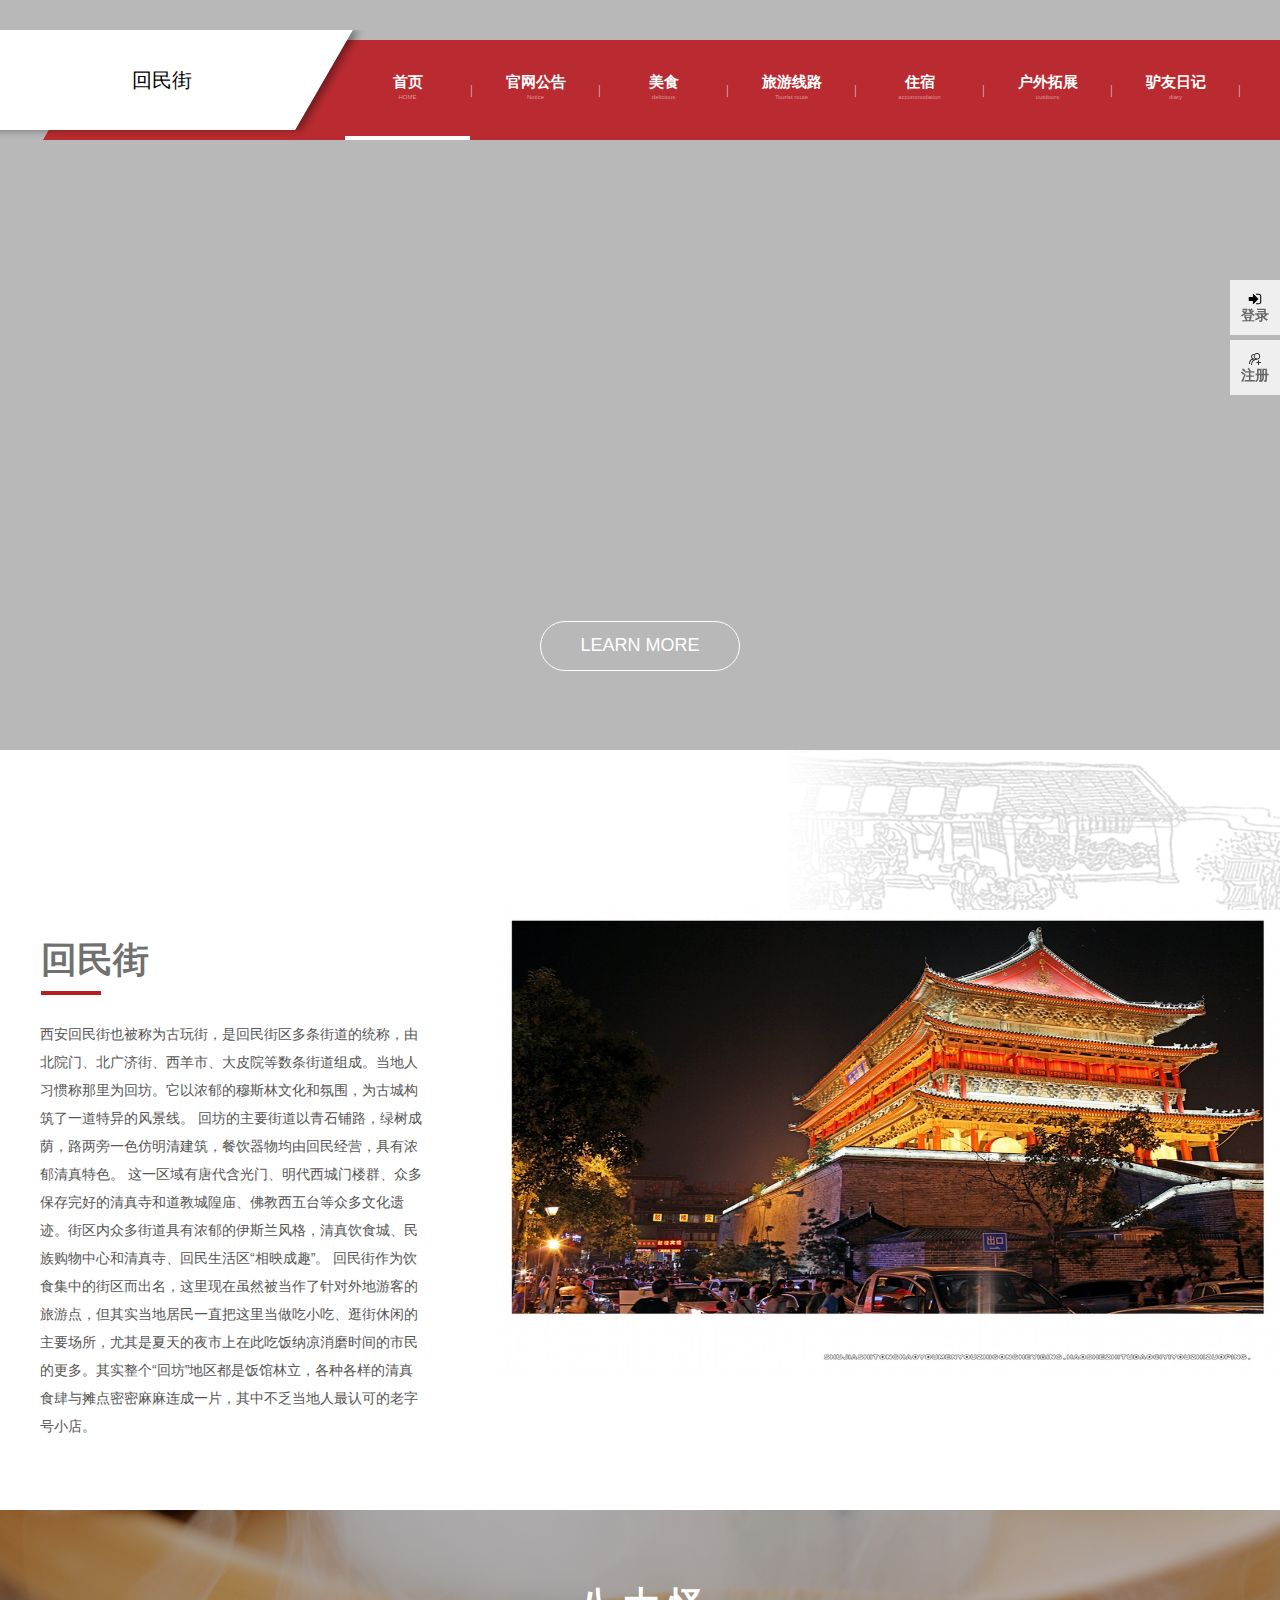
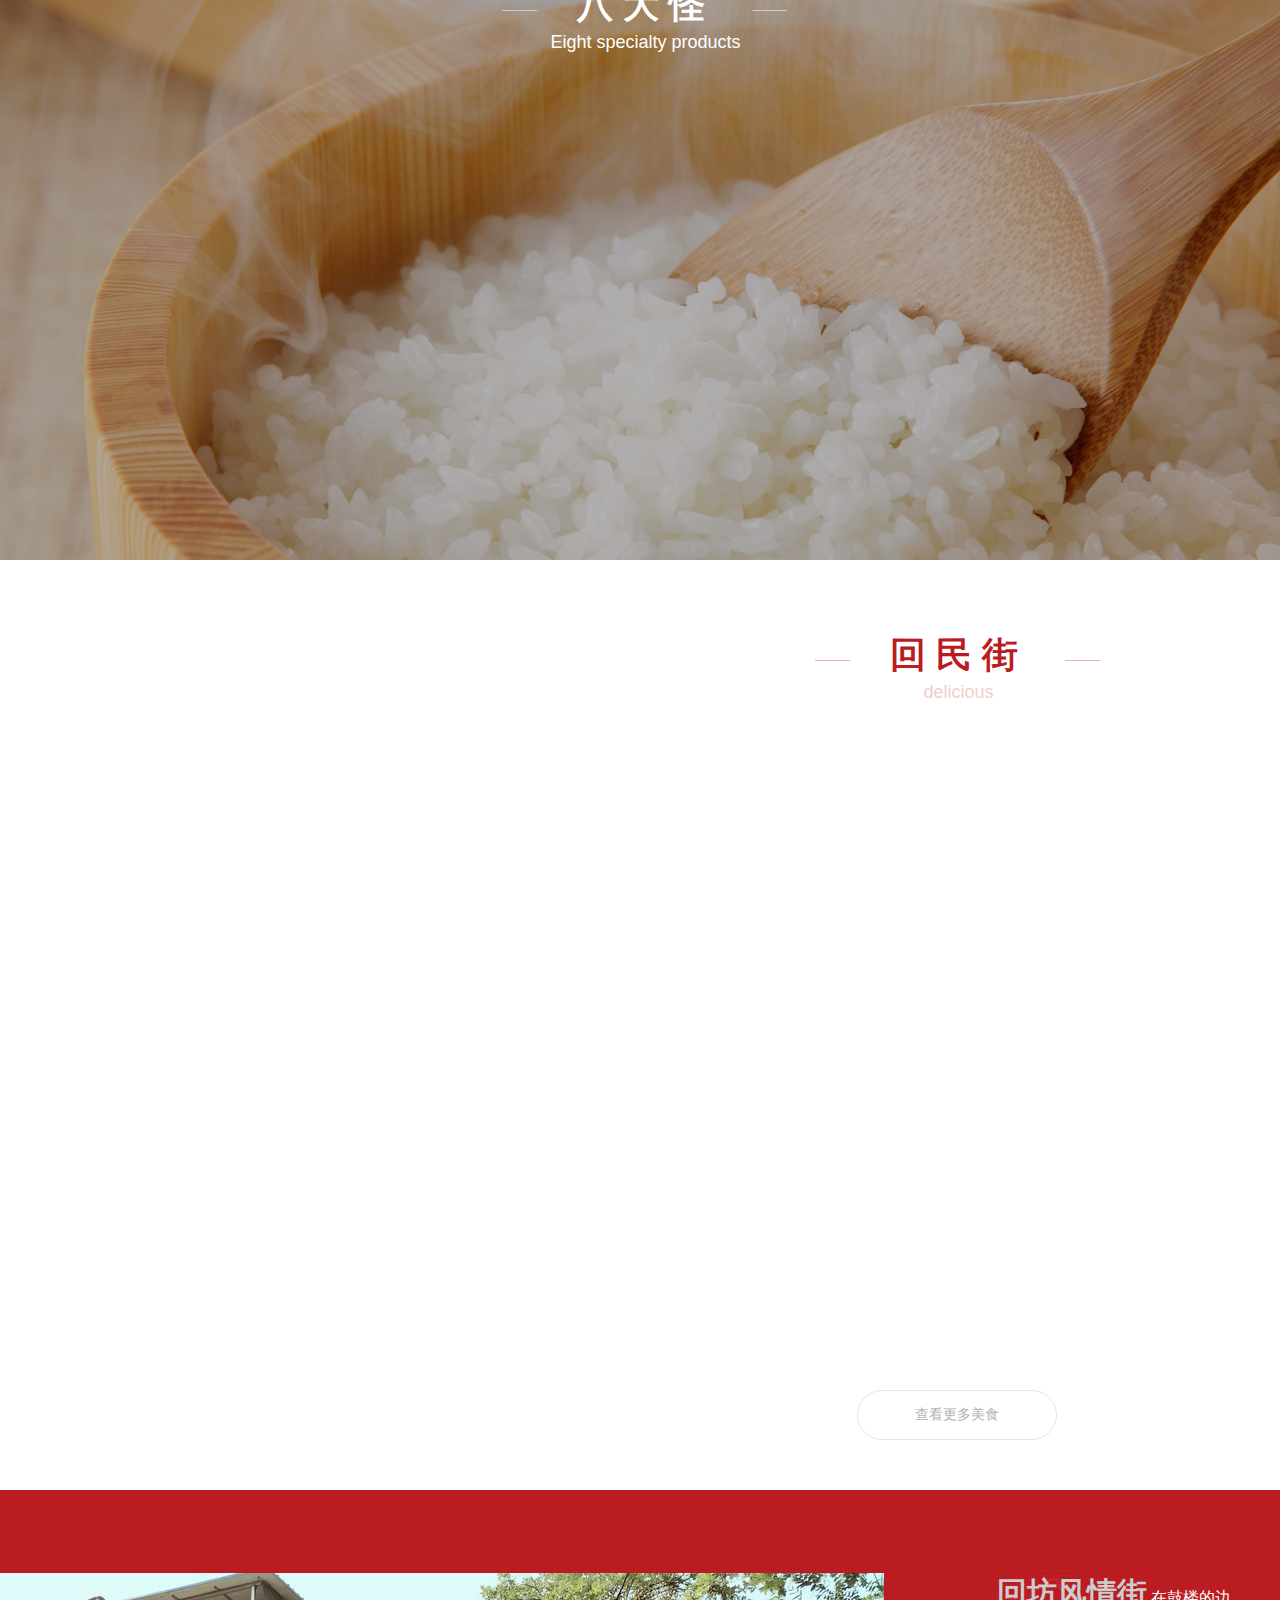
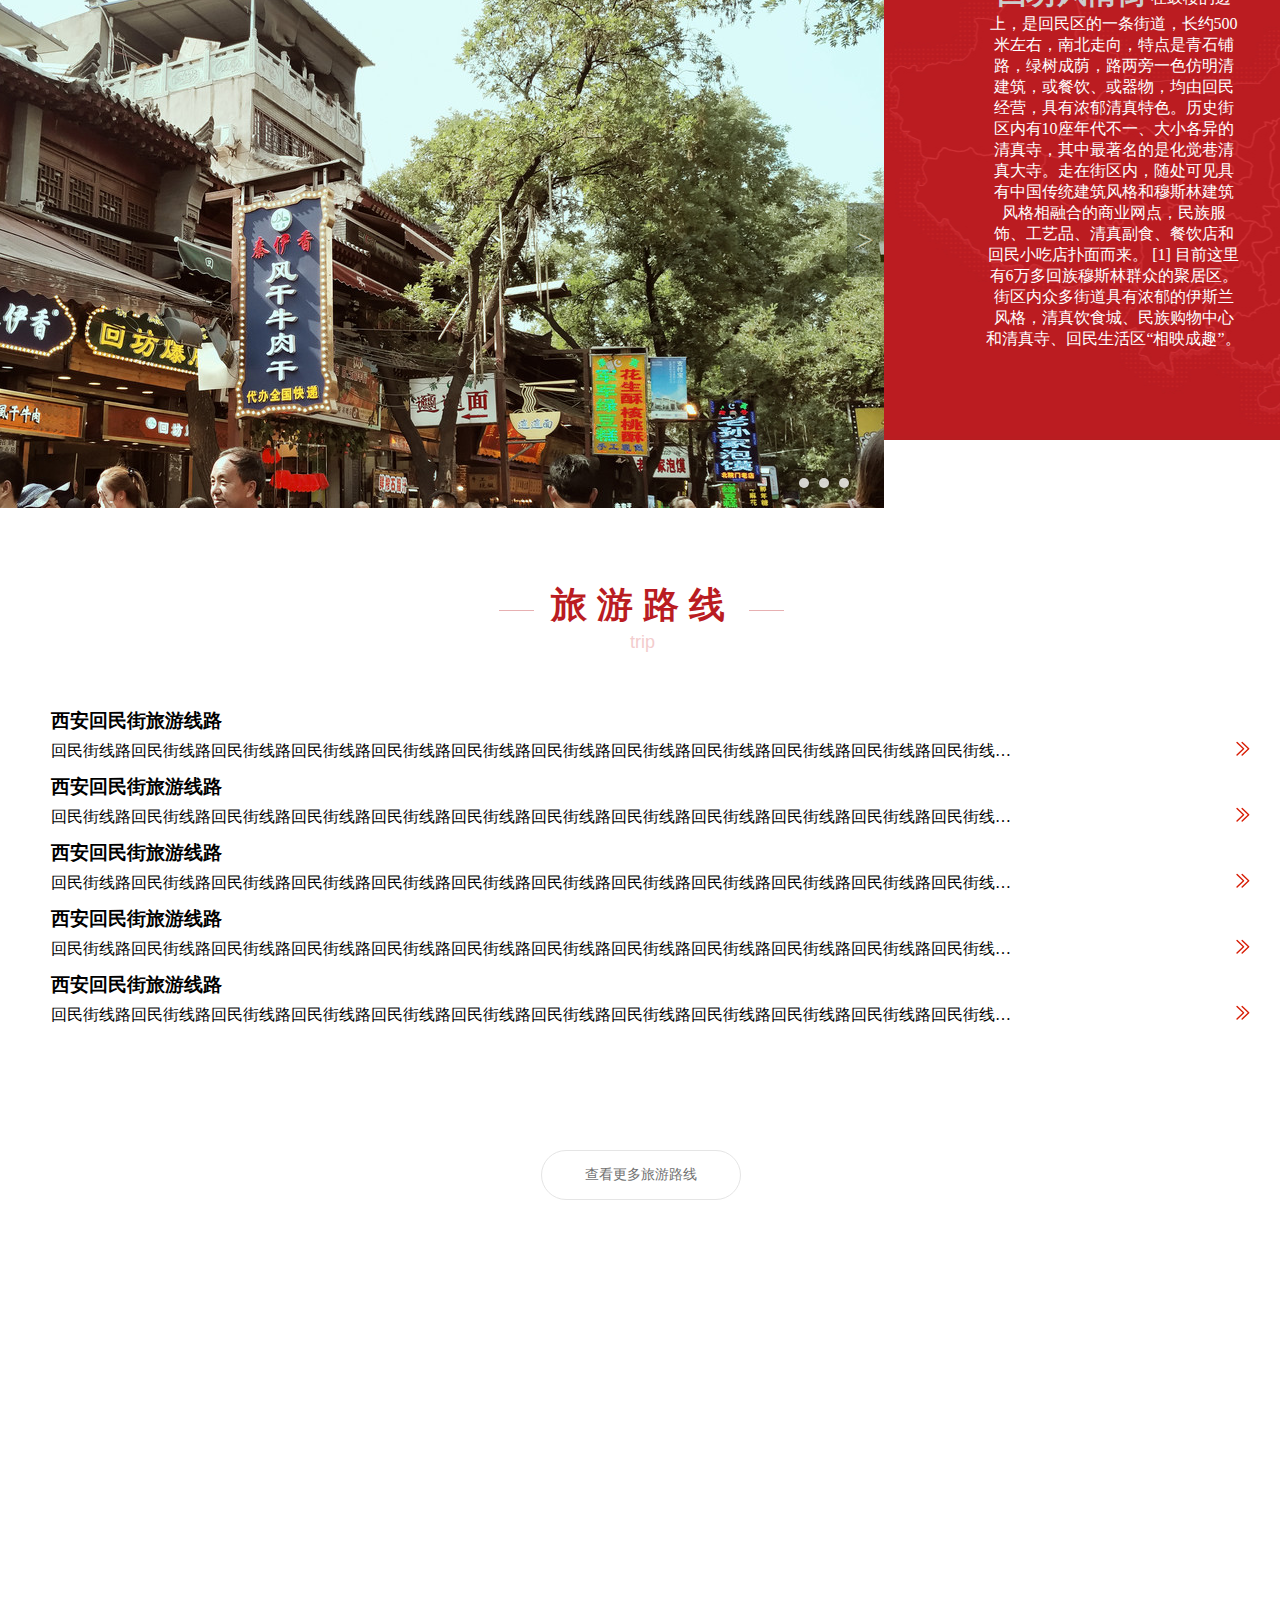
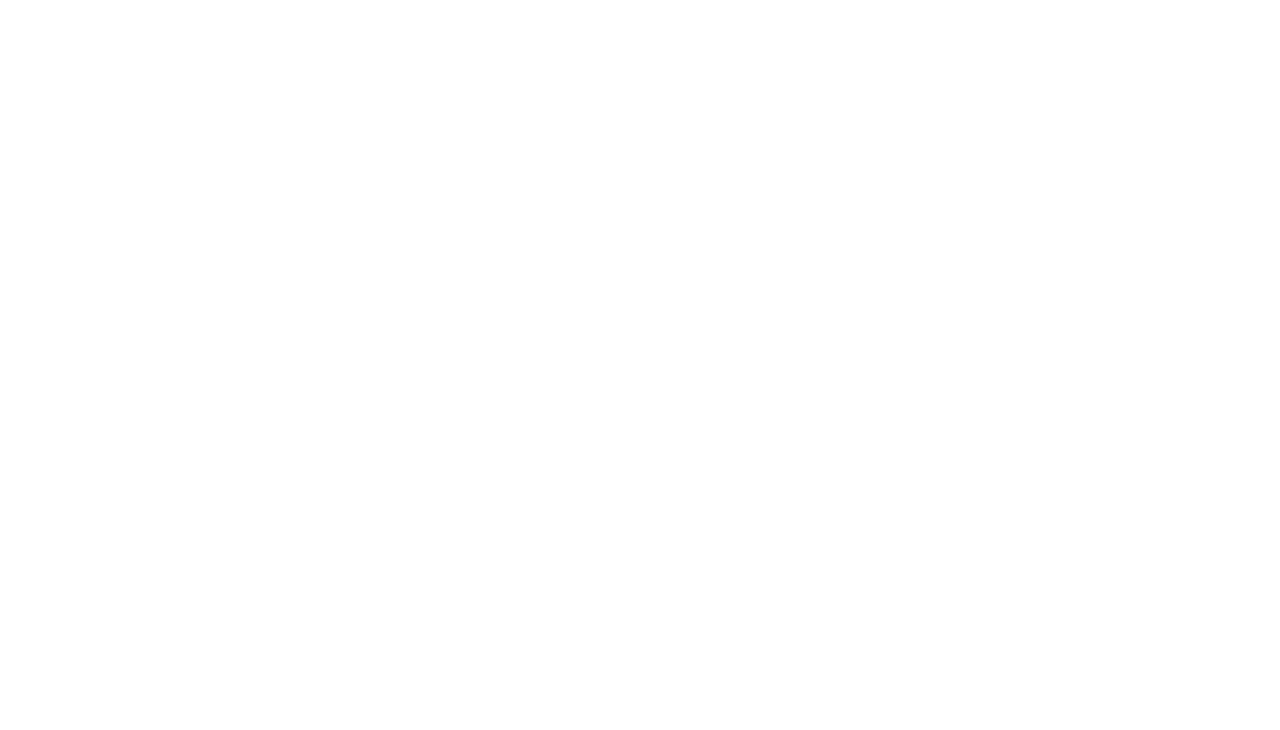
==== commit 5591f00a: "git push" ====
--- a/lunwen/index.html
+++ b/lunwen/index.html
@@ -3,7 +3,7 @@
 
 <head>
     <meta charset="UTF-8">
-    <!--由中企动力科技集团股份有限公司福州分公司技术部设计制作<br>如果您有任何意见或建议请电邮dm-fuzhou@300.cn -->
+
 
     <title>西安回民街</title>
     <meta name="keywords" content="西安回民街">
@@ -40,29 +40,64 @@
             font-size: 40px !important;
         }
         
-        .login {
+        .fixed-right-menu {
+            width: 50px;
             position: fixed;
+            right: 0;
             top: 50%;
-            right: 0;
-            z-index: 2000;
-            border-radius: 20%;
-            border: 1px solid red;
-            background-color: #fff;
+            margin-top: -170px;
+            z-index: 1100;
         }
         
-        .login li {
-            width: 100%;
-            line-height: 50px;
+        .fixed-right-menu .menu-item {
+            margin-bottom: 5px;
+            background: #EFEFEF;
             text-align: center;
-            font-size: 16px;
-            padding: 0 30px;
-            color: #000;
-            border-bottom: 1px solid red;
+            width: 50px;
+            position: relative;
         }
         
-        .login li:last-child {
-            border-bottom: none;
+        .fixed-right-menu .menu-item .menu-hd {
+            text-align: center;
+            display: block;
+            padding: 10px;
+            color: #666;
         }
+        
+        .fixed-right-menu .menu-item .menu-name {
+            line-height: 18px;
+        }
+        
+        #c_companyplace_list-15081437905243048 li {
+            width: 100%;
+            padding: 5px 10px;
+            box-sizing: border-box;
+            cursor: pointer;
+        }
+        
+        #c_companyplace_list-15081437905243048 li h3 {
+            width: 100%;
+            line-height: 30px;
+            margin-bottom: 5px;
+        }
+        
+        #c_companyplace_list-15081437905243048 li div {
+            overflow: hidden;
+        }
+        
+        #c_companyplace_list-15081437905243048 li div p {
+            display: inline-block;
+            width: 80%;
+            float: left;
+            overflow: hidden;
+            /*超出部分隐藏*/
+            white-space: nowrap;
+            /*不换行*/
+            text-overflow: ellipsis;
+            /*超出部分文字以...显示*/
+        }
+        
+        #c_companyplace_list-15081437905243048 li div img {}
     </style>
     <script type="text/javascript">
         window.siteIsPc = true;
@@ -748,7 +783,7 @@
                         <div class="w_btn animated  ">
                             <a href="/trip.html" class="e_link e_link-000 p_link" target="_self" title="查看更多旅游路线">
                                 <div class="e_btn e_CommonBtn-001 p_CommonBtn">
-                                    <div class="font"><i class="iconfont"></i>查看更多旅游路线</div>
+                                    <div class="font" id="tripline"><a href="trip.html">查看更多旅游路线</a> </div>
                                 </div>
                             </a>
                         </div>
@@ -758,27 +793,33 @@
                             <ul style="height: 100%">
                                 <li style="color:#000;font-size: 16px;">
                                     <h3>西安回民街旅游线路</h3>
-                                    <div>回民街线路</div>
+                                    <div>
+                                        <p>回民街线路回民街线路回民街线路回民街线路回民街线路回民街线路回民街线路回民街线路回民街线路回民街线路回民街线路回民街线路回民街线路回民街线路回民街线路回民街线路</p> <img src="./static/picture/right.png" alt="" style="float: right"></div>
+
                                 </li>
                                 <li style="color:#000;font-size: 16px;">
                                     <h3>西安回民街旅游线路</h3>
-                                    <div>回民街线路</div>
+                                    <div>
+                                        <p>回民街线路回民街线路回民街线路回民街线路回民街线路回民街线路回民街线路回民街线路回民街线路回民街线路回民街线路回民街线路回民街线路回民街线路回民街线路回民街线路</p> <img src="./static/picture/right.png" alt="" style="float: right"></div>
+
                                 </li>
                                 <li style="color:#000;font-size: 16px;">
                                     <h3>西安回民街旅游线路</h3>
-                                    <div>回民街线路</div>
+                                    <div>
+                                        <p>回民街线路回民街线路回民街线路回民街线路回民街线路回民街线路回民街线路回民街线路回民街线路回民街线路回民街线路回民街线路回民街线路回民街线路回民街线路回民街线路</p> <img src="./static/picture/right.png" alt="" style="float: right"></div>
+
                                 </li>
                                 <li style="color:#000;font-size: 16px;">
                                     <h3>西安回民街旅游线路</h3>
-                                    <div>回民街线路</div>
+                                    <div>
+                                        <p>回民街线路回民街线路回民街线路回民街线路回民街线路回民街线路回民街线路回民街线路回民街线路回民街线路回民街线路回民街线路回民街线路回民街线路回民街线路回民街线路</p> <img src="./static/picture/right.png" alt="" style="float: right"></div>
+
                                 </li>
                                 <li style="color:#000;font-size: 16px;">
                                     <h3>西安回民街旅游线路</h3>
-                                    <div>回民街线路</div>
-                                </li>
-                                <li style="color:#000;font-size: 16px;">
-                                    <h3>西安回民街旅游线路</h3>
-                                    <div>回民街线路</div>
+                                    <div>
+                                        <p>回民街线路回民街线路回民街线路回民街线路回民街线路回民街线路回民街线路回民街线路回民街线路回民街线路回民街线路回民街线路回民街线路回民街线路回民街线路回民街线路</p> <img src="./static/picture/right.png" alt="" style="float: right"></div>
+
                                 </li>
                             </ul>
                         </div>
@@ -1189,7 +1230,7 @@
                         <div class="w_btn animated  ">
                             <a href="/news.html?cid=2" class="e_link e_link-000 p_link" target="_self" title="查看更多资讯">
                                 <div class="e_btn e_CommonBtn-001 p_CommonBtn">
-                                    <div class="font"><i class="iconfont"></i>查看更多资讯</div>
+                                    <div class="font"> <a href="news.html"> 查看更多资讯</a> </div>
                                 </div>
                             </a>
                         </div>
@@ -1232,13 +1273,27 @@
                 </div>
             </div>
         </div>
-        <div class="login">
-            <ul>
-                <li><a href="login.html" target="_blank">登录</a></li>
-                <li><a href="zhuce.html" target="_blank">注册</a></li>
-                <li><a href="user.html" target="_blank">欢迎您</a></li>
-            </ul>
-        </div>
+        <ul class="fixed-right-menu">
+            <li class="menu-item">
+                <a href="javascript:;" class="menu-hd goGonggao">
+                    <img src="./static/picture/denglu.png" alt="">
+                    <h4 class="menu-name">登录</h4>
+                </a>
+            </li>
+            <li class="menu-item">
+                <a name="g_href" data-type="1" data-href="view/infos/service_number.html" data-redirect="Y" href="javascript:;" class="menu-hd">
+                    <img src="./static/picture/zhuce.png" alt="">
+                    <h4 class="menu-name">注册</h4>
+                </a>
+            </li>
+
+            <li class="menu-item" style="display: none">
+                <a name="g_href" data-type="1" data-href="view/infos/safetyTips.html" data-redirect="Y" class="menu-hd" href="javascript:;">
+                    <img src="./static/picture/user.png" alt="">
+                    <h4 class="menu-name">欢迎您</h4>
+                </a>
+            </li>
+        </ul>
     </div>
     <script type="text/javascript" src="static/js/wow.min.js"></script>
     <script>
